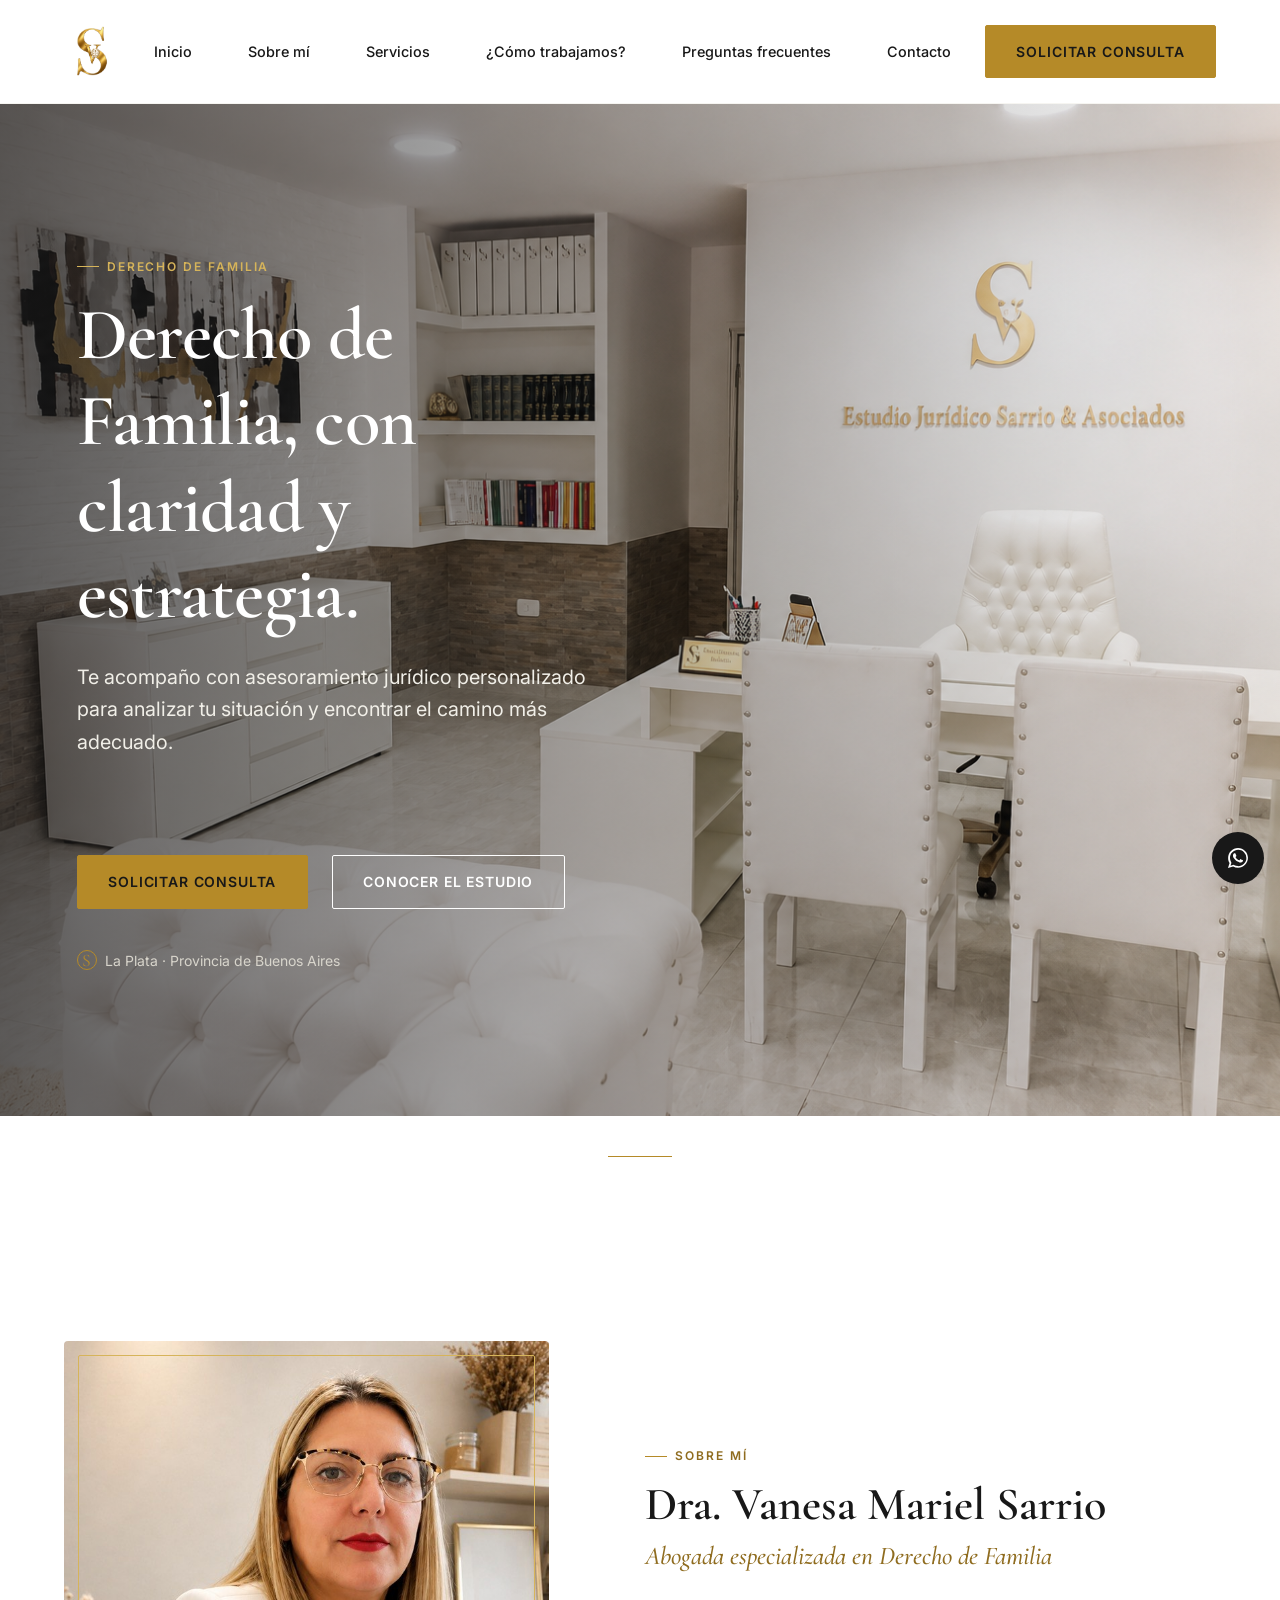
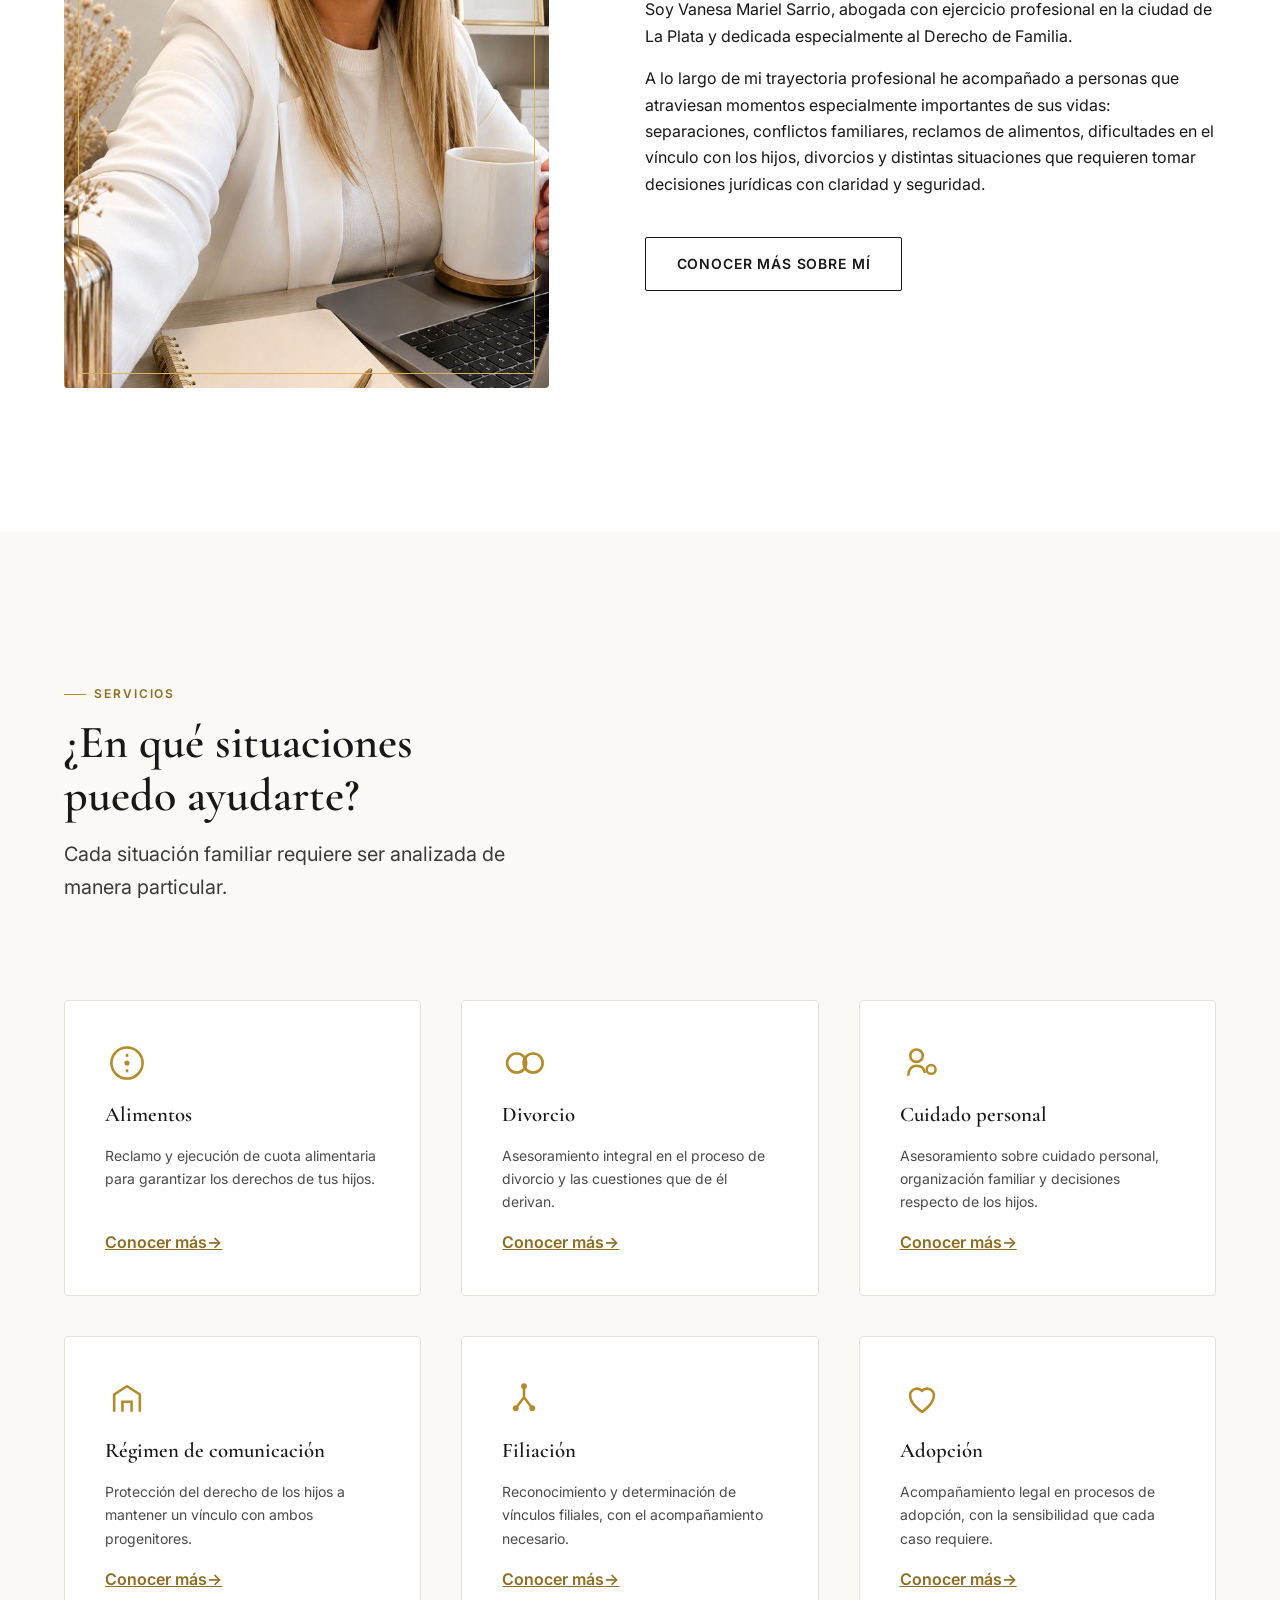
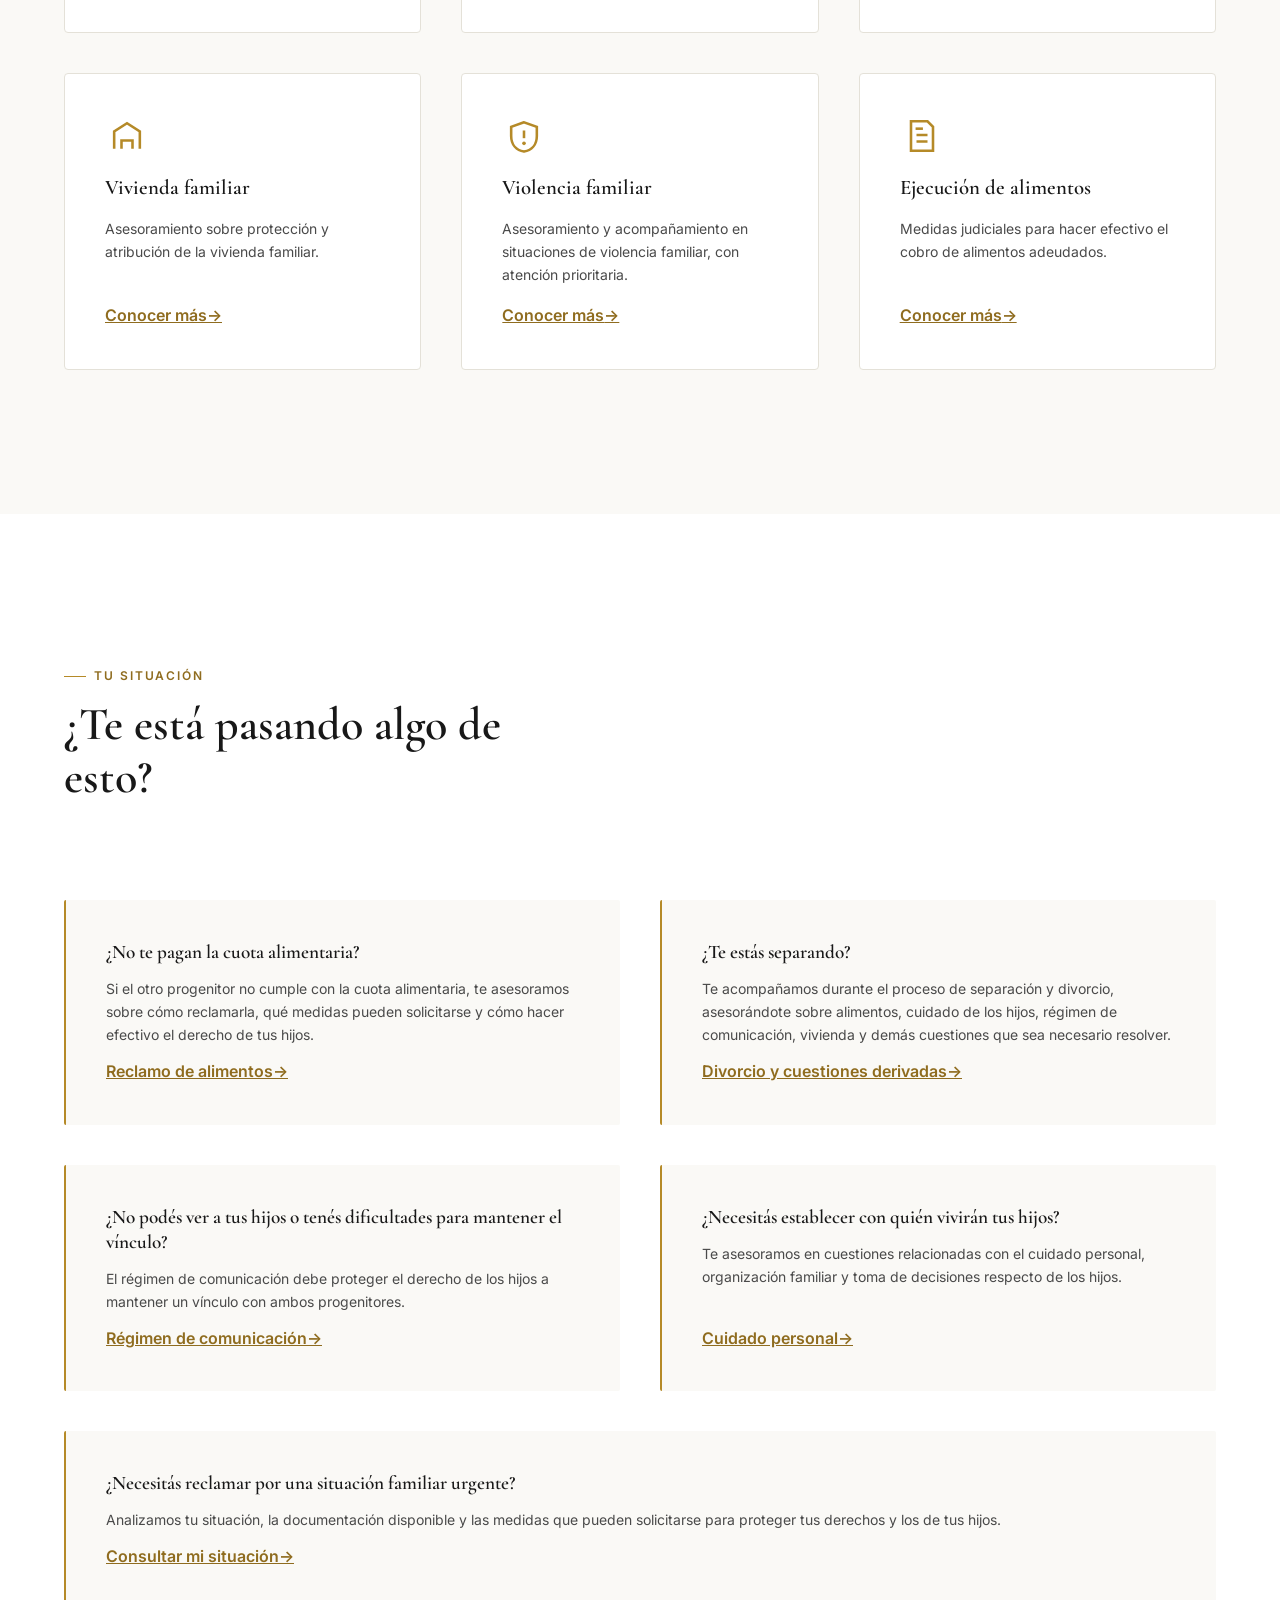
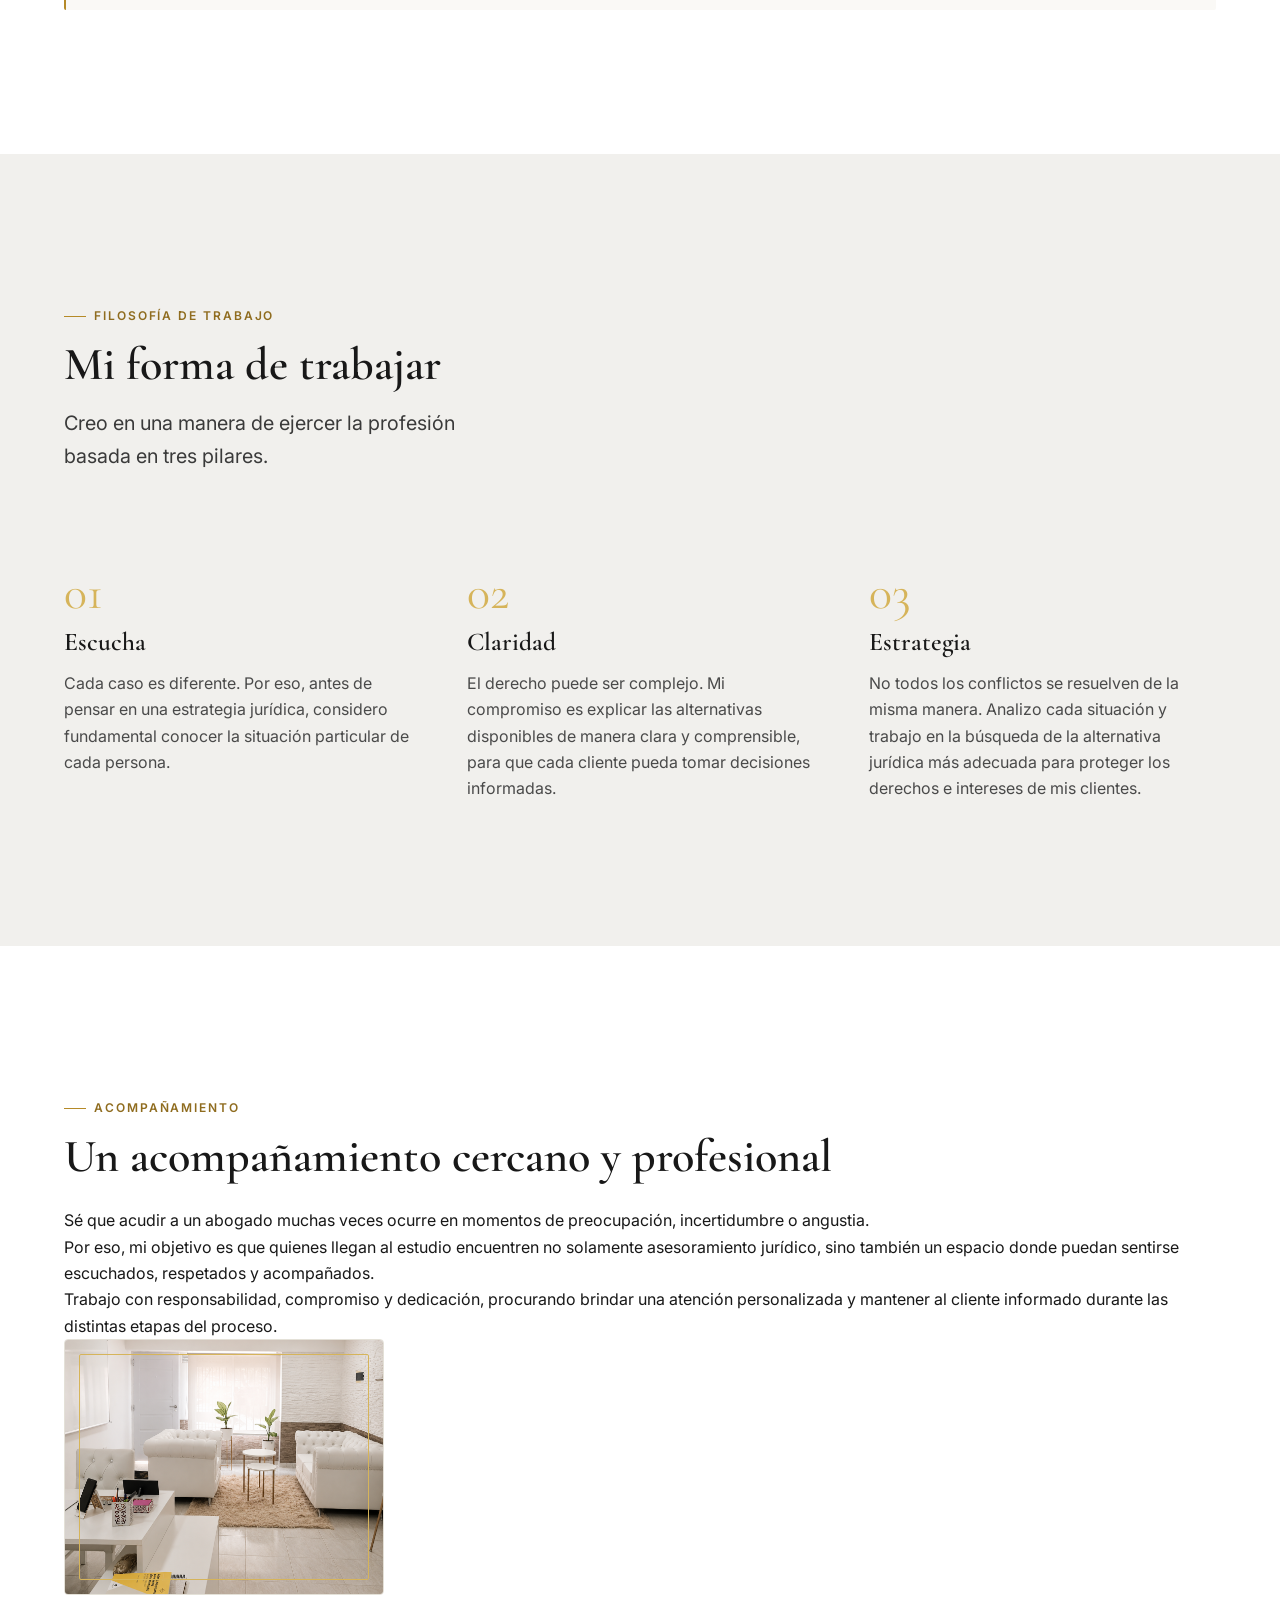
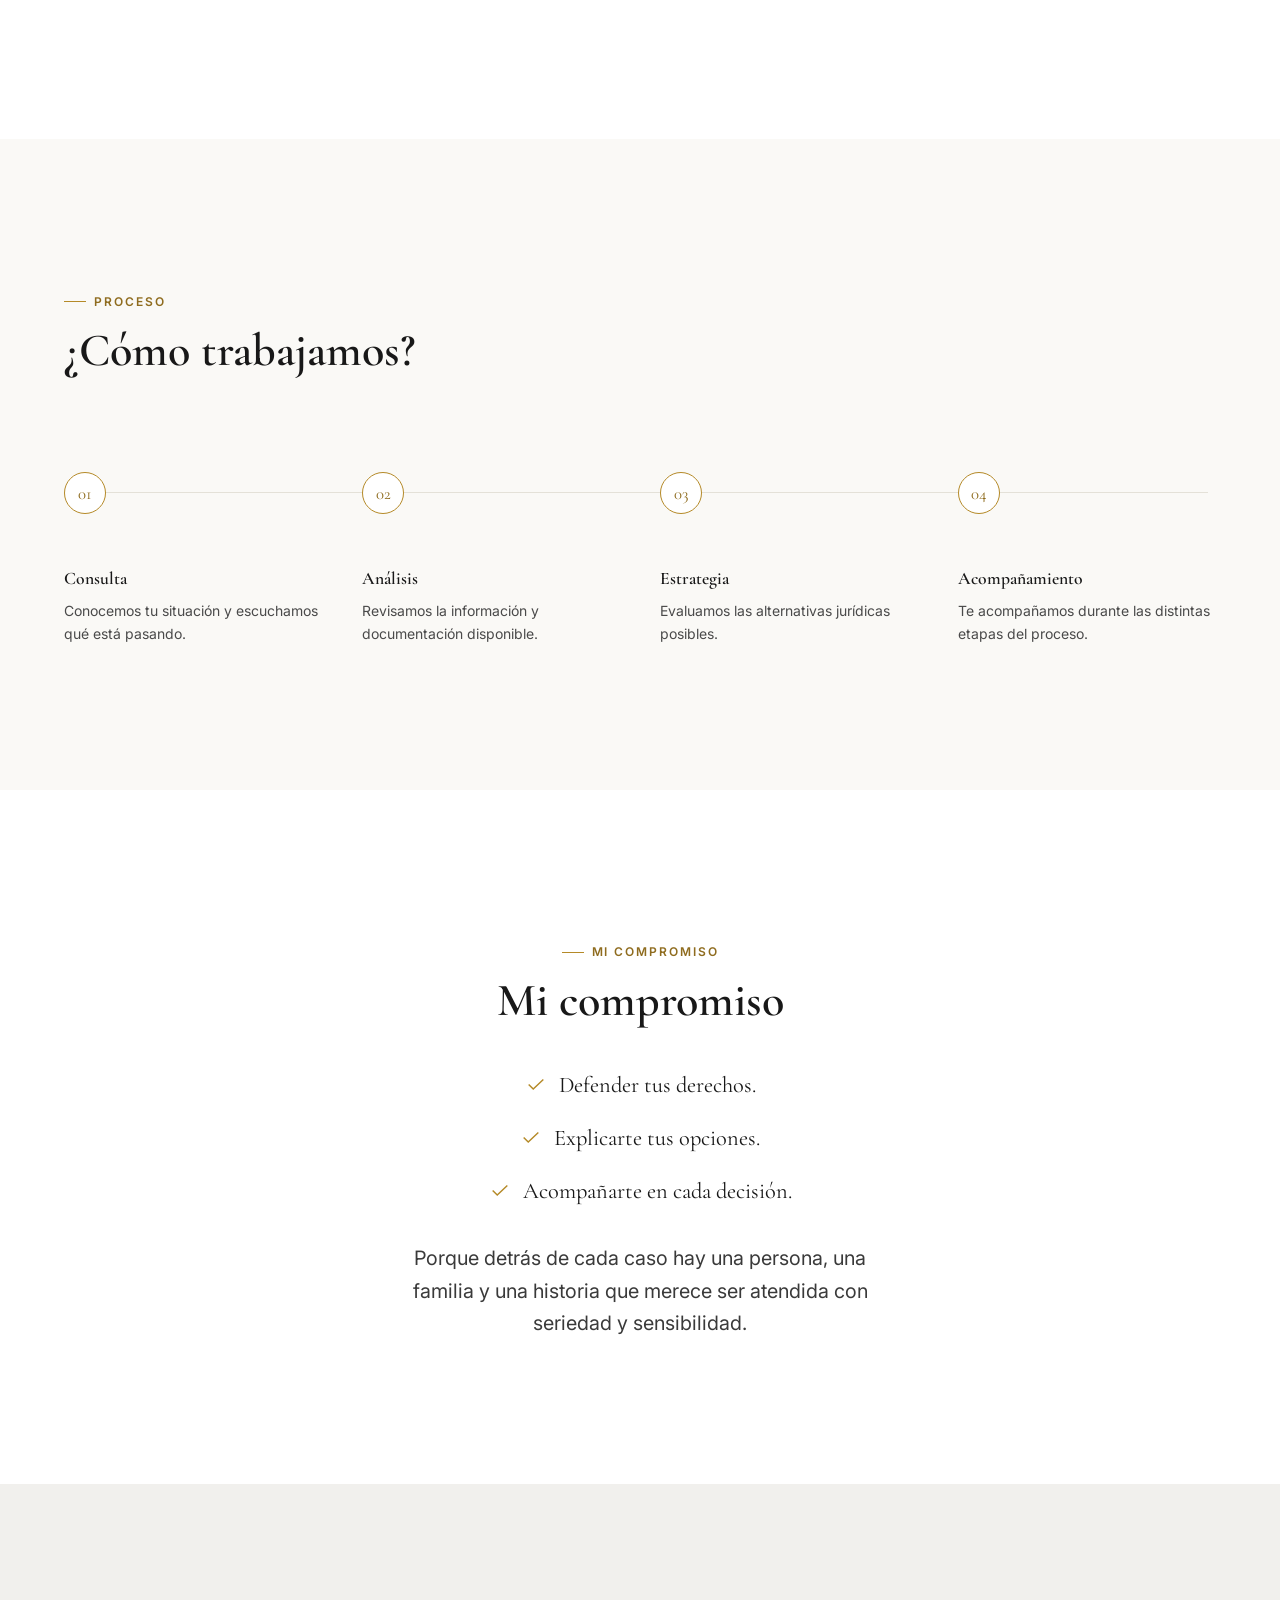
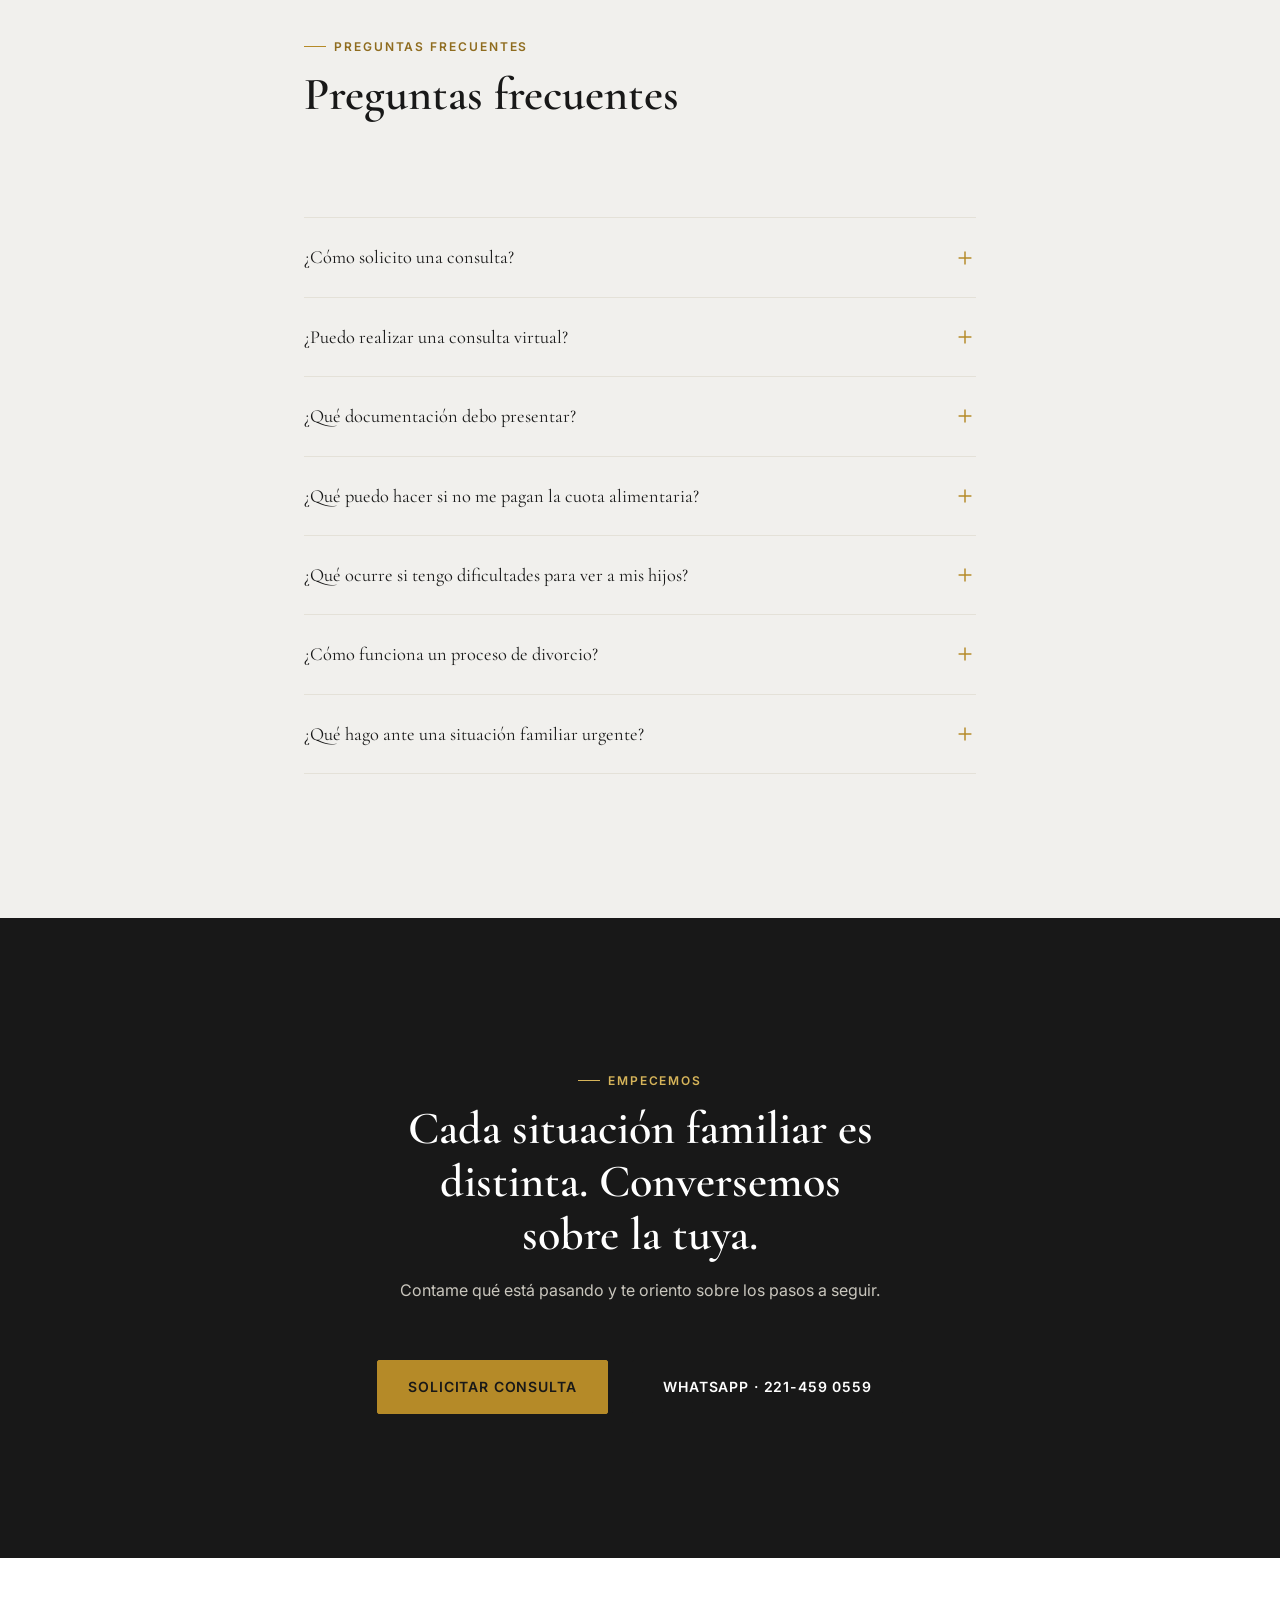
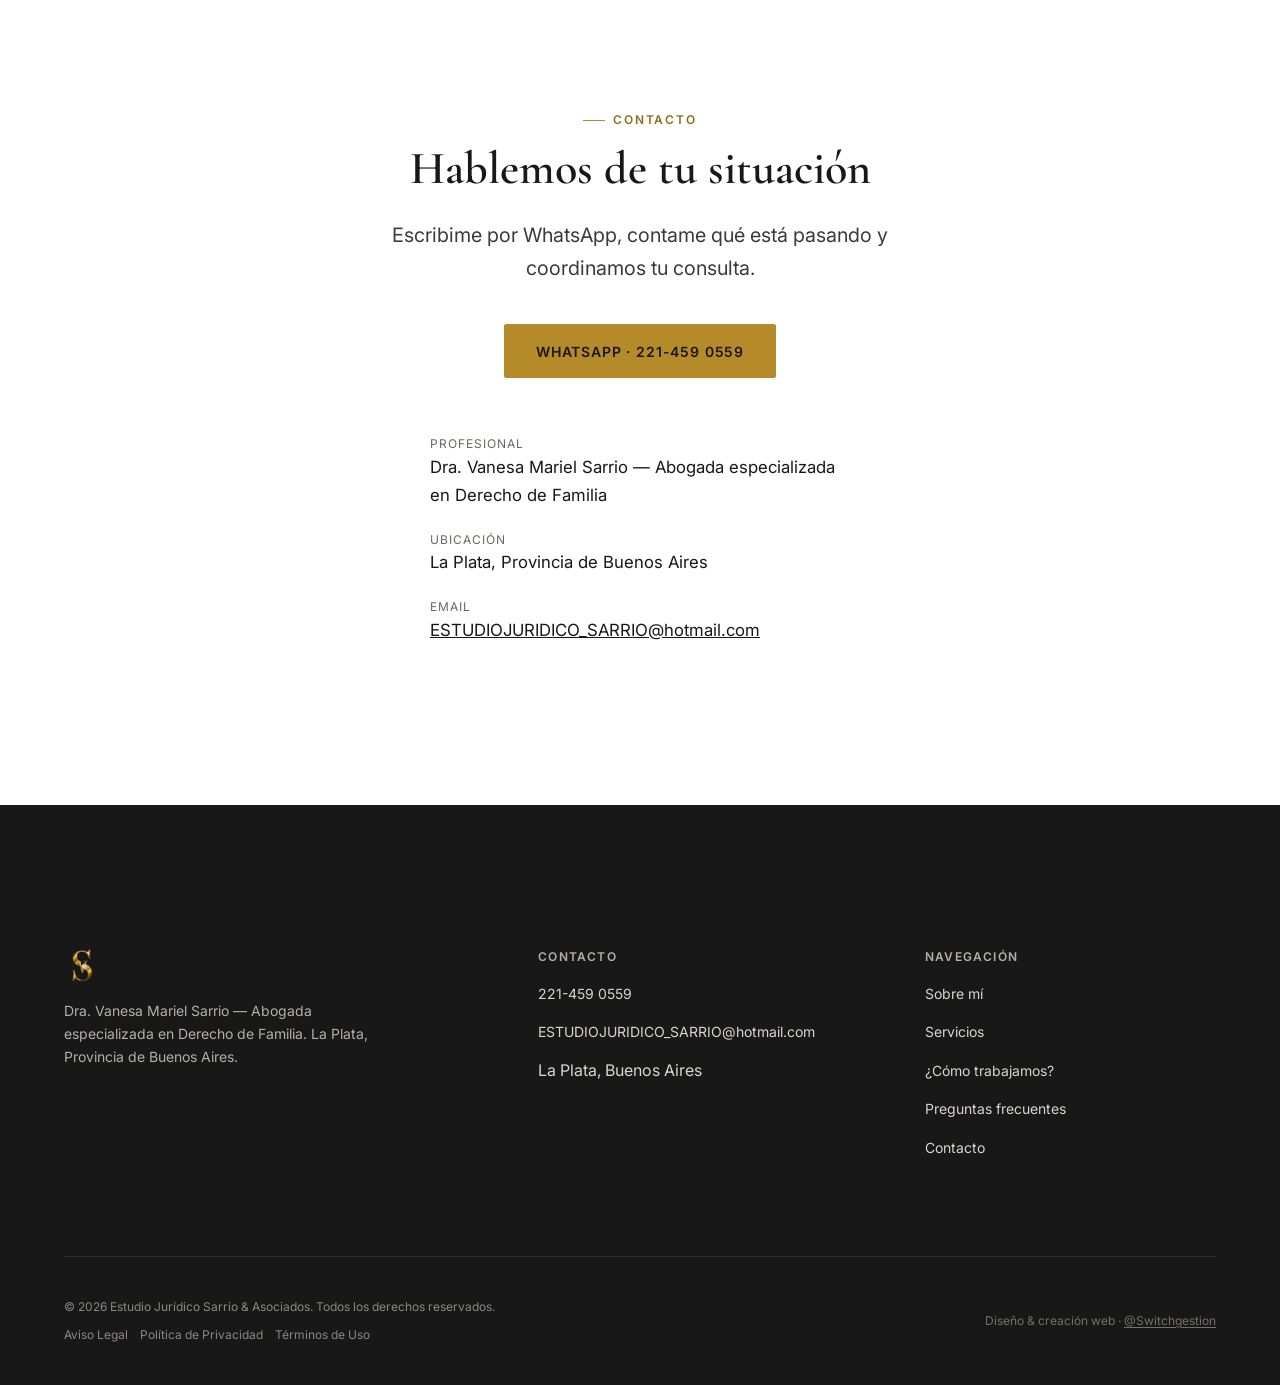
==== index.html @ f3a7aaeb "Update header background and mobile nav styles Adjusted header background opacity and modified mobil" ====
<!DOCTYPE html>
<html lang="es">
<head>
<meta charset="UTF-8">
<meta name="viewport" content="width=device-width, initial-scale=1">
<title>Estudio Jurídico Sarrio & Asociados | Abogada de Familia en La Plata</title>
<meta name="description" content="Dra. Vanesa Mariel Sarrio, abogada especializada en Derecho de Familia en La Plata. Asesoramiento en alimentos, divorcio, cuidado personal, régimen de comunicación y más.">
<link rel="canonical" href="index.html">

<!-- Open Graph -->
<meta property="og:type" content="website">
<meta property="og:title" content="Estudio Jurídico Sarrio & Asociados | Abogada de Familia en La Plata">
<meta property="og:description" content="Asesoramiento jurídico personalizado en Derecho de Familia: alimentos, divorcio, cuidado personal, régimen de comunicación, filiación y más.">
<meta property="og:locale" content="es_AR">
<!-- TODO: agregar og:image (1200x630) con imagen institucional cuando esté disponible -->

<link rel="icon" href="data:image/svg+xml,<svg xmlns='http://www.w3.org/2000/svg' viewBox='0 0 64 64'><rect width='64' height='64' rx='8' fill='%23181818'/><circle cx='32' cy='32' r='22' fill='none' stroke='%23B58A28' stroke-width='1.5'/><text x='32' y='41' font-family='Georgia, Times New Roman, serif' font-size='28' fill='%23D6B45A' text-anchor='middle'>S</text></svg>" type="image/svg+xml">
<link rel="preconnect" href="https://fonts.googleapis.com">
<link rel="preconnect" href="https://fonts.gstatic.com" crossorigin>
<link href="https://fonts.googleapis.com/css2?family=Cormorant+Garamond:wght@500;600;700&family=Inter:wght@400;500;600;700&display=swap" rel="stylesheet">
<style>
/* ============================================================
   ESTUDIO JURÍDICO SARRIO & ASOCIADOS — Sistema de diseño
   ============================================================ */

/* ---------- Tokens ---------- */
:root{
  /* Color — paleta de marca (no modificar) */
  --white:      #FFFFFF;
  --warm-white: #FAF9F6;
  --gold:       #B58A28;
  --gold-dark:  #8f6c1f;
  --gold-light: #D6B45A;
  --charcoal:   #181818;
  --gray-light: #F1F0ED;
  --gray-mid:   #6B6862;
  --border:     #E4E1D8;

  /* Tipografía */
  --font-display: "Cormorant Garamond", "Times New Roman", serif;
  --font-body: "Inter", -apple-system, BlinkMacSystemFont, sans-serif;

  --fs-h1: clamp(2.75rem, 2rem + 3.2vw, 4.75rem);
  --fs-h2: clamp(2rem, 1.6rem + 1.6vw, 3rem);
  --fs-h3: clamp(1.25rem, 1.1rem + 0.7vw, 1.6rem);
  --fs-lead: clamp(1.05rem, 1rem + 0.3vw, 1.25rem);
  --fs-body: 1rem;
  --fs-small: 0.875rem;
  --fs-xs: 0.75rem;

  /* Espaciado */
  --sp-1: 0.25rem;
  --sp-2: 0.5rem;
  --sp-3: 0.75rem;
  --sp-4: 1rem;
  --sp-5: 1.5rem;
  --sp-6: 2.5rem;
  --sp-7: 3.5rem;
  --sp-8: 6rem;
  --sp-9: 9rem;
  --sp-10: 12rem;

  /* Layout */
  --max-width: 1360px;
  --max-reading: 62ch;
  --radius-sm: 2px;
  --radius-md: 4px;
  --shadow-sm: 0 1px 3px rgba(24,24,24,0.06);
  --shadow-md: 0 12px 32px rgba(24,24,24,0.08);
  --ease: cubic-bezier(.4,0,.2,1);
  --dur: 240ms;

  --header-h: 96px;
}

/* ---------- Reset ---------- */
*, *::before, *::after{ box-sizing:border-box; }
html{ scroll-behavior:smooth; scroll-padding-top: calc(var(--header-h) + 12px); }
html, body{
  overflow-x: clip;
  max-width: 100%;
}
body{
  margin:0;
  font-family: var(--font-body);
  font-size: var(--fs-body);
  line-height:1.65;
  color: var(--charcoal);
  background: var(--white);
  -webkit-font-smoothing: antialiased;
}
img{ max-width:100%; display:block; }
a{ color:inherit; }
button{ font:inherit; }
ul{ margin:0; padding:0; list-style:none; }
h1,h2,h3,p,figure{ margin:0; }

@media (prefers-reduced-motion: reduce){
  *, *::before, *::after{ animation-duration:0.01ms !important; animation-iteration-count:1 !important; transition-duration:0.01ms !important; scroll-behavior:auto !important; }
}

/* ---------- Utilidades ---------- */
.container{ max-width: var(--max-width); margin-inline:auto; padding-inline: clamp(1.5rem, 5vw, 5rem); }
.reading{ max-width: var(--max-reading); }
.visually-hidden{ position:absolute; width:1px; height:1px; padding:0; margin:-1px; overflow:hidden; clip:rect(0,0,0,0); white-space:nowrap; border:0; }

.skip-link{
  position:absolute; left:var(--sp-4); top:-60px;
  background:var(--charcoal); color:var(--white);
  padding: var(--sp-3) var(--sp-5); border-radius: var(--radius-sm);
  z-index:200; transition: top var(--dur) var(--ease);
}
.skip-link:focus{ top: var(--sp-4); }

:focus-visible{ outline:2px solid var(--gold); outline-offset:3px; }

/* ---------- Tipografía ---------- */
.eyebrow{
  font-family: var(--font-body);
  font-size: var(--fs-xs);
  letter-spacing: 0.16em;
  text-transform: uppercase;
  color: var(--gold-dark);
  font-weight:600;
  display:inline-flex;
  align-items:center;
  gap: var(--sp-2);
}
.eyebrow::before{ content:""; width:22px; height:1px; background:var(--gold); display:inline-block; }

h1, .h1{ font-family: var(--font-display); font-weight:600; font-size: var(--fs-h1); line-height:1.18; letter-spacing:-0.01em; }
h2, .h2{ font-family: var(--font-display); font-weight:600; font-size: var(--fs-h2); line-height:1.15; }
h3, .h3{ font-family: var(--font-display); font-weight:600; font-size: var(--fs-h3); line-height:1.3; }
.lead{ font-size: var(--fs-lead); color:#3a3a3a; }
.section-intro{ max-width: 46ch; }
small, .small{ font-size: var(--fs-small); }

.section-head{ margin-bottom: var(--sp-8); }
.section-head h2{ margin-top: var(--sp-3); }
.section-head p{ margin-top: var(--sp-4); }

/* ---------- Layout de secciones ---------- */
section{ padding-block: var(--sp-9); }
.section-tight{ padding-block: var(--sp-8); }
.bg-warm{ background: var(--warm-white); }
.bg-graylight{ background: var(--gray-light); }
.bg-dark{ background: var(--charcoal); color: var(--white); }
.bg-dark .eyebrow{ color: var(--gold-light); }
.bg-dark .eyebrow::before{ background: var(--gold-light); }

.divider{ width:64px; height:1px; background: var(--gold); border:0; margin: var(--sp-6) auto; }

/* ---------- Signature: monograma "S" ---------- */
.sig-swash{
  position:absolute;
  font-family: var(--font-display);
  color: var(--gold-light);
  opacity:0.16;
  font-size: 14rem;
  line-height:1;
  pointer-events:none;
  user-select:none;
  z-index:0;
}
.sig-mark{
  display:inline-block; width:34px; height:34px;
  border:1px solid var(--gold);
  border-radius:50%;
  position:relative;
}
.sig-mark::after{
  content:"S";
  font-family: var(--font-display);
  color: var(--gold);
  font-size:1.1rem;
  position:absolute; inset:0;
  display:flex; align-items:center; justify-content:center;
}

/* ---------- Botones ---------- */
.btn{
  display:inline-flex; align-items:center; justify-content:center; gap: var(--sp-2);
  padding: 0.9rem 1.9rem;
  font-size: var(--fs-small);
  font-weight:600;
  letter-spacing:0.06em;
  text-transform:uppercase;
  text-decoration:none;
  border-radius: var(--radius-sm);
  border:1px solid transparent;
  cursor:pointer;
  transition: background var(--dur) var(--ease), color var(--dur) var(--ease), border-color var(--dur) var(--ease), transform var(--dur) var(--ease);
  min-height:48px;
  white-space:nowrap;
}
.btn:active{ transform: translateY(1px); }
.btn-primary{ background: var(--gold); color: var(--charcoal); border-color: var(--gold); }
.btn-primary:hover{ background: var(--gold-dark); border-color: var(--gold-dark); color:var(--white); }
.btn-outline{ background:transparent; color: var(--charcoal); border-color: var(--charcoal); }
.btn-outline:hover{ background: var(--charcoal); color: var(--white); }
.bg-dark .btn-outline{ color:var(--white); border-color: var(--white); }
.bg-dark .btn-outline:hover{ background: var(--white); color: var(--charcoal); }
.btn-ghost{ background:transparent; color: var(--gold-dark); border-color: transparent; padding-inline:0; text-transform:none; letter-spacing:normal; font-size:var(--fs-body); font-weight:600; }
.btn-ghost::after{ content:"→"; transition: transform var(--dur) var(--ease); }
.btn-ghost:hover::after{ transform: translateX(4px); }
.btn-wa{ background:#181818; color:var(--white); border-color:#181818; }
.btn-wa:hover{ background: var(--gold); color:var(--charcoal); border-color:var(--gold); }
.btn:disabled{ opacity:0.55; cursor:not-allowed; }

/* ---------- Header ---------- */
.site-header{
  position:sticky; top:0; z-index:100;
  background: rgba(255,255,255,0.72);
  backdrop-filter: blur(10px);
  -webkit-backdrop-filter: blur(10px);
  border-bottom: 1px solid rgba(228,225,216,0.35);
  height: var(--header-h);
  display:flex; align-items:center;
  transition: box-shadow var(--dur) var(--ease);
}
.site-header.is-scrolled{ box-shadow: var(--shadow-sm); }
.site-header .container{ display:flex; align-items:center; justify-content:space-between; gap: var(--sp-5); width:100%; }

.brand{ display:flex; align-items:center; gap: var(--sp-3); text-decoration:none; color:var(--charcoal); }
.brand-logo{ height:52px; width:auto; }
.brand-text{ display:flex; flex-direction:column; line-height:1.15; }
.brand-text strong{ font-family: var(--font-display); font-size:1.15rem; font-weight:600; }
.brand-text span{ font-size:0.65rem; letter-spacing:0.1em; text-transform:uppercase; color:var(--gray-mid); }

.nav-desktop{ display:none; }
.nav-desktop ul{ display:flex; gap: var(--sp-7); }
.nav-desktop a{
  text-decoration:none; font-size:0.9rem; font-weight:500; color:var(--charcoal);
  position:relative; padding-block:4px;
}
.nav-desktop a::after{
  content:""; position:absolute; left:0; right:0; bottom:-2px; height:1px; background:var(--gold);
  transform:scaleX(0); transform-origin:left; transition: transform var(--dur) var(--ease);
}
.nav-desktop a:hover::after, .nav-desktop a[aria-current="page"]::after{ transform:scaleX(1); }

.header-actions{ display:flex; align-items:center; gap: var(--sp-6); }
.header-actions .btn{ display:none; }

.menu-toggle{
  display:inline-flex; flex-direction:column; justify-content:center; gap:5px;
  width:44px; height:44px; align-items:center; justify-content:center;
  background:none; border:1px solid var(--border); border-radius:var(--radius-sm); cursor:pointer;
}
.menu-toggle span{ display:block; width:20px; height:1.5px; background:var(--charcoal); transition: transform var(--dur) var(--ease), opacity var(--dur) var(--ease); }
.menu-toggle[aria-expanded="true"] span:nth-child(1){ transform: translateY(6.5px) rotate(45deg); }
.menu-toggle[aria-expanded="true"] span:nth-child(2){ opacity:0; }
.menu-toggle[aria-expanded="true"] span:nth-child(3){ transform: translateY(-6.5px) rotate(-45deg); }

.nav-mobile{
  position:fixed;
  top: var(--header-h);
  left: 0;
  right: 0;
  height: calc(100vh - var(--header-h));
  height: calc(100dvh - var(--header-h));
  background:var(--white);
  transform: translateX(100%); transition: transform var(--dur) var(--ease);
  z-index:99; overflow-y:auto; padding: var(--sp-5);
}
.nav-mobile.is-open{ transform: translateX(0); }
.nav-mobile ul{ display:flex; flex-direction:column; }
.nav-mobile a{
  display:block; padding: var(--sp-3) var(--sp-2); text-decoration:none; color:var(--charcoal);
  font-family: var(--font-display); font-size:1.1rem; line-height:1.2; border-bottom:1px solid var(--border);
}
.nav-mobile .btn{ margin-top: var(--sp-5); width:100%; }
.nav-mobile-contact{ margin-top: var(--sp-6); display:flex; flex-direction:column; gap:var(--sp-2); font-size:var(--fs-small); color:var(--gray-mid); }
.nav-mobile-contact a{ color:var(--charcoal); text-decoration:none; }

/* ---------- Hero ---------- */
.hero{ position:relative; overflow:hidden; padding-block: var(--sp-9) var(--sp-10); }
.hero .container{
  display:grid; gap: var(--sp-9);
  position:relative; z-index:1;
}
.hero-copy{ max-width:52ch; }
.hero h1{ margin-top: var(--sp-4); }
.hero .lead{ margin-top: var(--sp-5); max-width:44ch; }
.hero-ctas{ display:flex; flex-wrap:wrap; gap: var(--sp-5); margin-top: var(--sp-8); }
.hero-location{
  margin-top: var(--sp-6); display:flex; align-items:center; gap: var(--sp-2);
  font-size: var(--fs-small); color: var(--gray-mid);
}
.hero-visual{
  position:relative; aspect-ratio: 4/5; border-radius: var(--radius-md); overflow:hidden;
  border:1px solid var(--border);
}
.hero-visual .placeholder-mark{
  font-family:var(--font-display); font-size:7rem; color:var(--gold); opacity:0.35;
}
.hero-visual::after{
  content:""; position:absolute; inset:12px; border:1px solid var(--gold-light); opacity:0.5; pointer-events:none;
}
.hero-visual figcaption{
  position:absolute; left:0; right:0; bottom:0; padding: var(--sp-4);
  font-size: var(--fs-xs); color: var(--gray-mid); background:rgba(255,255,255,0.85);
}

.hero-bg{ position:relative; overflow:hidden; min-height:90vh; display:flex; align-items:center; padding-block: var(--sp-9); color:#fff; }
.hero-bg .container{   position:relative; z-index:2; display:block;   max-width:none; width:100%; margin-inline:0;   padding-inline: clamp(1.5rem, 6vw, 7rem); }
.hero-bg-img{ position:absolute; inset:0; width:100%; height:100%; object-fit:cover; z-index:0; }
.hero-bg-overlay{
  position:absolute; inset:0; z-index:1;
  background: linear-gradient(90deg, rgba(24,24,24,0.68) 0%, rgba(24,24,24,0.3) 50%, rgba(24,24,24,0.02) 100%);
}
.hero-bg .hero-copy{ max-width:52ch; }
.hero-bg .eyebrow{ color: var(--gold-light); }
.hero-bg .eyebrow::before{ background: var(--gold-light); }
.hero-bg h1{ color:#fff; }
.hero-bg .lead{ color:#f1efe8; }
.hero-bg .hero-location{ color:#d8d5cc; }
.hero-bg .btn-outline{ color:#fff; border-color:#fff; }
.hero-bg .btn-outline:hover{ background:#fff; color:var(--charcoal); }

/* ---------- Presentación (sobre mí) ---------- */
.about-grid{ display:grid; gap: var(--sp-8); align-items:center; }
.about-photo{
  aspect-ratio: 3/4 !important; border-radius: var(--radius-md) !important;
  border: 0 !important;
  padding: 0 !important;
  position:relative !important;
  box-sizing: border-box !important;
}
.about-photo img{
  display:block !important; width:100% !important; height:100% !important;
  border-radius: var(--radius-md) !important; object-fit:cover !important;
}
.about-photo::after{
  content:"";
  position:absolute; inset:14px;
  border:1px solid var(--gold-light);
  border-radius:2px;
  pointer-events:none;
  z-index:2;
}
.about-photo .placeholder-mark{ font-family:var(--font-display); font-size:5rem; color:var(--gold); opacity:0.3; }
.about-body p + p{ margin-top: var(--sp-4); }
.about-body .h3{ margin-top:var(--sp-2); color:var(--gold-dark); font-style:italic; font-weight:500; }
.about-body .btn{ margin-top: var(--sp-6); }

/* ---------- Grid genérico de cards ---------- */
.grid{ display:grid; gap: var(--sp-6); }
.grid-3{ grid-template-columns: repeat(1, 1fr); }
.grid-2{ grid-template-columns: repeat(1, 1fr); }

/* Servicios */
.service-card{
  background: var(--white); border:1px solid var(--border); border-radius: var(--radius-md);
  padding: var(--sp-6); display:flex; flex-direction:column; gap: var(--sp-4);
  transition: box-shadow var(--dur) var(--ease), transform var(--dur) var(--ease), border-color var(--dur) var(--ease);
}
.service-card:hover{ box-shadow: var(--shadow-md); transform: translateY(-3px); border-color: var(--gold-light); }
.service-icon{ width:44px; height:44px; color: var(--gold); }
.service-card h3{ font-size:1.3rem; }
.service-card p{ color:#4a4a4a; font-size:var(--fs-small); flex:1; }

/* Situaciones */
.situation-card{
  background: var(--warm-white); border-left:2px solid var(--gold);
  border-radius: var(--radius-sm); padding: var(--sp-6); display:flex; flex-direction:column; gap:var(--sp-3);
}
.situation-card h3{ font-size:1.2rem; }
.situation-card p{ color:#4a4a4a; font-size:var(--fs-small); flex:1; }

/* Pilares */
.pillars{ display:grid; gap: var(--sp-7); }
.pillar-num{ font-family:var(--font-display); font-size:3rem; color:var(--gold-light); line-height:1; }
.pillar h3{ margin-top:var(--sp-2); }
.pillar p{ margin-top:var(--sp-3); color:#4a4a4a; }

/* Acompañamiento */
.accompany-visual{
  aspect-ratio: 5/4; border-radius: var(--radius-md); border:1px solid var(--border);
  background: linear-gradient(140deg, var(--gray-light), #fff 70%);
  position:relative;
  max-width: 320px;
  justify-self: end;
}
.accompany-visual::after{
  content:"";
  position:absolute; inset:14px;
  border:1px solid var(--gold-light);
  border-radius:2px;
  pointer-events:none;
  z-index:2;
}

/* Proceso */
.process{ display:grid; gap: var(--sp-7); position:relative; }
.process::before{ content:""; position:absolute; left:20px; top:8px; bottom:8px; width:1px; background:var(--border); }
.process-step{ position:relative; padding-left: var(--sp-8); }
.process-step .step-num{
  position:absolute; left:0; top:0; width:42px; height:42px; border-radius:50%;
  border:1px solid var(--gold); display:flex; align-items:center; justify-content:center;
  font-family:var(--font-display); color:var(--gold-dark); background:var(--white); font-size:1.05rem;
}
.process-step h3{ font-size:1.1rem; }
.process-step p{ margin-top:var(--sp-2); color:#4a4a4a; font-size:var(--fs-small); }

/* Compromiso */
.commitment-list{ display:grid; gap: var(--sp-4); margin-top: var(--sp-6); }
.commitment-list li{ display:flex; align-items:flex-start; gap: var(--sp-3); font-family:var(--font-display); font-size:1.4rem; }
.commitment-list svg{ flex-shrink:0; width:22px; height:22px; margin-top:6px; color:var(--gold); }

/* FAQ */
.accordion{ border-top:1px solid var(--border); }
.accordion-item{ border-bottom:1px solid var(--border); }
.accordion-trigger{
  width:100%; display:flex; align-items:center; justify-content:space-between; gap:var(--sp-4);
  background:none; border:0; text-align:left; padding: var(--sp-5) 0; cursor:pointer;
  font-family: var(--font-display); font-size:1.15rem; color:var(--charcoal);
}
.accordion-trigger .icon{ flex-shrink:0; width:22px; height:22px; color:var(--gold); transition: transform var(--dur) var(--ease); }
.accordion-trigger[aria-expanded="true"] .icon{ transform: rotate(45deg); }
.accordion-panel{ max-height:0; overflow:hidden; transition: max-height var(--dur) var(--ease); }
.accordion-panel p{ padding-bottom: var(--sp-5); color:#4a4a4a; max-width:65ch; }

/* CTA final */
.cta-final{ text-align:center; }
.cta-final h2{ max-width:22ch; margin-inline:auto; }
.cta-final p{ margin-top:var(--sp-4); color:#c9c6bd; }
.cta-final .hero-ctas{ justify-content:center; margin-top:var(--sp-7); }

/* Contacto */
.contact-grid{ display:grid; gap: var(--sp-8); }
.contact-info dl{ margin-top: var(--sp-6); display:grid; gap: var(--sp-4); }
.contact-info dt{ font-size:var(--fs-xs); text-transform:uppercase; letter-spacing:0.08em; color:var(--gray-mid); }
.contact-info dd{ margin:0; font-size:1.05rem; }
.contact-info dd a{ text-decoration:none; }
.contact-info dd a:hover{ color:var(--gold-dark); }
.contact-note{ margin-top: var(--sp-6); padding: var(--sp-5); background:var(--warm-white); border-radius:var(--radius-md); font-size:var(--fs-small); color:#4a4a4a; }

/* Formulario */
.form{ display:flex; flex-direction:column; gap: var(--sp-5); }
.form-row{ display:grid; gap: var(--sp-5); grid-template-columns:1fr; }
.field{ display:flex; flex-direction:column; gap: var(--sp-2); }
.field label{ font-size:var(--fs-small); font-weight:600; }
.field .required{ color:var(--gold-dark); }
.field input, .field select, .field textarea{
  font: inherit; padding: 0.85rem 1rem; border:1px solid var(--border); border-radius:var(--radius-sm);
  background:var(--white); color:var(--charcoal); transition: border-color var(--dur) var(--ease), box-shadow var(--dur) var(--ease);
}
.field input:focus, .field select:focus, .field textarea:focus{
  border-color: var(--gold); box-shadow: 0 0 0 3px rgba(181,138,40,0.15); outline:none;
}
.field textarea{ resize:vertical; min-height:120px; }
.field-error{ font-size:var(--fs-xs); color:#b13c3c; display:none; }
.field.has-error input, .field.has-error textarea{ border-color:#b13c3c; }
.field.has-error .field-error{ display:block; }
.field-checkbox{ flex-direction:row; align-items:flex-start; gap: var(--sp-3); }
.field-checkbox input{ width:18px; height:18px; margin-top:3px; accent-color: var(--gold); flex-shrink:0; }
.field-checkbox label{ font-weight:400; font-size:var(--fs-small); }
.field-checkbox a{ color:var(--gold-dark); text-decoration:underline; }
.form-actions{ display:flex; flex-wrap:wrap; align-items:center; gap: var(--sp-5); margin-top: var(--sp-2); }
.form-status{ font-size:var(--fs-small); }
.form-status[data-state="success"]{ color:#2f6d3a; }
.form-status[data-state="error"]{ color:#b13c3c; }
.btn[data-loading="true"]{ position:relative; color:transparent; }
.btn[data-loading="true"]::after{
  content:""; position:absolute; width:16px; height:16px; border-radius:50%;
  border:2px solid rgba(24,24,24,0.3); border-top-color: var(--charcoal);
  animation: spin 0.7s linear infinite;
}
@keyframes spin{ to{ transform: rotate(360deg); } }

/* ---------- Footer ---------- */
.site-footer{ background: var(--charcoal); color: #d8d5cc; padding-block: var(--sp-9) var(--sp-6); }
.footer-grid{ display:grid; gap: var(--sp-8); }
.footer-brand{ display:flex; align-items:center; gap: var(--sp-3); }
.footer-brand strong{ font-family:var(--font-display); font-size:1.2rem; color:var(--white); }
.footer-desc{ margin-top: var(--sp-4); max-width:34ch; font-size:var(--fs-small); color:#b3b0a6; }
.footer-col h3{ font-family:var(--font-body); font-size:var(--fs-xs); text-transform:uppercase; letter-spacing:0.1em; color:#b3b0a6; font-weight:600; }
.footer-col ul{ margin-top: var(--sp-4); display:flex; flex-direction:column; gap: var(--sp-3); }
.footer-col a{ text-decoration:none; color:#d8d5cc; font-size:var(--fs-small); }
.footer-col a:hover{ color: var(--gold-light); }
.footer-social{ display:flex; gap: var(--sp-4); margin-top:var(--sp-4); }
.footer-social a{ width:36px; height:36px; border:1px solid #3a3a3a; border-radius:50%; display:flex; align-items:center; justify-content:center; }
.footer-social svg{ width:16px; height:16px; }
.footer-bottom{
  margin-top: var(--sp-8); padding-top: var(--sp-6); border-top:1px solid #2c2c2c;
  display:flex; flex-direction:column; gap: var(--sp-3);
  font-size: var(--fs-xs); color:#8a877d;
}
.footer-legal-links{ display:flex; flex-wrap:wrap; gap: var(--sp-1) var(--sp-3); }
.footer-legal-links a{ text-decoration:none; color:#8a877d; }
.footer-legal-links a:hover{ color:var(--gold-light); }
.credit{ opacity:0.8; }
.credit a{ color:#8a877d; text-decoration:underline; text-underline-offset:2px; }
.credit a:hover{ color:var(--gold-light); }

/* WhatsApp flotante (mobile) */
.wa-float{
  position:fixed; right:var(--sp-4); bottom:var(--sp-4); z-index:90;
  width:52px; height:52px; border-radius:50%; background:var(--charcoal); color:var(--white);
  display:flex; align-items:center; justify-content:center; box-shadow: var(--shadow-md);
  text-decoration:none;
}
.wa-float svg{ width:24px; height:24px; }

/* ---------- Página legal ---------- */
.legal-page main{ padding-block: var(--sp-8) var(--sp-10); }
.legal-toc{
  display:flex; flex-wrap:wrap; gap: var(--sp-2) var(--sp-5);
  padding: var(--sp-5); background:var(--warm-white); border-radius:var(--radius-md);
  margin-bottom: var(--sp-9); font-size:var(--fs-small);
}
.legal-toc a{ text-decoration:none; color:var(--gold-dark); font-weight:600; }
.legal-section{ max-width: var(--max-reading); scroll-margin-top: calc(var(--header-h) + 24px); }
.legal-section + .legal-section{ margin-top: var(--sp-9); padding-top: var(--sp-9); border-top:1px solid var(--border); }
.legal-section h2{ margin-bottom: var(--sp-5); }
.legal-section h3{ margin-top: var(--sp-6); margin-bottom: var(--sp-3); font-size:1.1rem; }
.legal-section p{ color:#3a3a3a; }
.legal-section p + p{ margin-top: var(--sp-4); }
.legal-note{
  margin-top: var(--sp-4); padding: var(--sp-4) var(--sp-5); border-left:2px solid var(--gold);
  background: var(--warm-white); font-size: var(--fs-small); color:#5a5648;
}
.back-to-site{ display:inline-flex; align-items:center; gap:var(--sp-2); margin-bottom:var(--sp-7); }
.back-to-site::before{ content:"←"; }

/* ---------- 404 ---------- */
.error-page{ min-height:80vh; display:flex; align-items:center; justify-content:center; text-align:center; padding: var(--sp-8) var(--sp-5); }
.error-page .eyebrow{ justify-content:center; }
.error-page .eyebrow::before{ display:none; }
.error-page h1{ margin-top: var(--sp-4); }
.error-page p{ margin-top: var(--sp-4); color:#4a4a4a; max-width:44ch; margin-inline:auto; }
.error-page .btn{ margin-top: var(--sp-7); }

/* ============================================================
   TABLET — 768px+
   ============================================================ */
@media (min-width: 768px){
  :root{ --header-h: 104px; }
  .grid-2{ grid-template-columns: repeat(2,1fr); }
  .grid-3{ grid-template-columns: repeat(2,1fr); }
  .pillars{ grid-template-columns: repeat(3,1fr); }
  .form-row-2{ grid-template-columns: repeat(2,1fr); }
  .footer-grid{ grid-template-columns: 1.3fr 1fr 1fr; }
  .about-grid{ grid-template-columns: 0.85fr 1fr; }
  .accompany-grid{ grid-template-columns: 1fr 0.4fr; }
  .contact-grid{ grid-template-columns: 0.9fr 1.1fr; }
}

/* ============================================================
   DESKTOP — 1024px+
   ============================================================ */
@media (min-width: 1024px){
  .nav-desktop{ display:block; }
  .menu-toggle, .nav-mobile{ display:none; }
  .header-actions .btn{ display:inline-flex; }

  .hero .container{ grid-template-columns: 1fr 0.9fr; align-items:center; }
  .grid-3{ grid-template-columns: repeat(3,1fr); }
  .process{ display:grid; grid-template-columns: repeat(4,1fr); gap: var(--sp-6); }
  .process::before{ left:8px; right:8px; top:20px; bottom:auto; height:1px; width:auto; }
  .process-step{ padding-left:0; padding-top: var(--sp-8); }
  .process-step .step-num{ position:absolute; left:0; top:0; }
  .footer-bottom{ flex-direction:row; align-items:center; justify-content:space-between; }
}

@media (min-width: 1440px){
  :root{ --sp-9: 8rem; --sp-10: 11rem; }
}

/* ============================================================
   HEADER MOBILE — versión sutil, tipo glass
   ============================================================ */
@media (max-width: 767px){
  :root{ --header-h: 76px; }

  .site-header{
    background: rgba(255,255,255,0.87);
    backdrop-filter: blur(10px);
    -webkit-backdrop-filter: blur(10px);
    border-bottom: 1px solid rgba(228,225,216,0.35);
    box-shadow: none;
  }
  .site-header.is-scrolled{ box-shadow: 0 1px 10px rgba(24,24,24,0.05); }

  .brand-logo{ height:32px; }

  .menu-toggle{
    border: 0;
    background: transparent;
    width: 40px; height: 40px;
  }

}

</style>
</head>
<body>
<a class="skip-link" href="#main">Saltar al contenido</a>

<header class="site-header">
  <div class="container">
    <a class="brand" href="#inicio">
      <img class="brand-logo" src="logo.png" alt="Estudio Jurídico Sarrio & Asociados">
    </a>

    <nav class="nav-desktop" aria-label="Navegación principal">
      <ul>
        <li><a href="#inicio">Inicio</a></li>
        <li><a href="#sobre-mi">Sobre mí</a></li>
        <li><a href="#servicios">Servicios</a></li>
        <li><a href="#proceso">¿Cómo trabajamos?</a></li>
        <li><a href="#faq">Preguntas frecuentes</a></li>
        <li><a href="#contacto">Contacto</a></li>
      </ul>
    </nav>

    <div class="header-actions">
      <a class="btn btn-primary" href="#contacto">Solicitar consulta</a>
      <button class="menu-toggle" aria-expanded="false" aria-controls="nav-mobile" aria-label="Abrir menú">
        <span></span><span></span><span></span>
      </button>
    </div>
  </div>

  <nav class="nav-mobile" id="nav-mobile" aria-label="Navegación mobile">
    <ul>
      <li><a href="#inicio">Inicio</a></li>
      <li><a href="#sobre-mi">Sobre mí</a></li>
      <li><a href="#servicios">Servicios</a></li>
      <li><a href="#proceso">¿Cómo trabajamos?</a></li>
      <li><a href="#faq">Preguntas frecuentes</a></li>
      <li><a href="#contacto">Contacto</a></li>
    </ul>
    <a class="btn btn-primary" href="#contacto">Solicitar consulta</a>
    <div class="nav-mobile-contact">
      <a href="tel:+5492214590559">221-459 0559</a>
      <a href="mailto:ESTUDIOJURIDICO_SARRIO@hotmail.com">ESTUDIOJURIDICO_SARRIO@hotmail.com</a>
      <span>La Plata, Provincia de Buenos Aires</span>
    </div>
  </nav>
</header>
<main id="main">

  <!-- ================= HERO ================= -->
   
 <section class="hero hero-bg" id="inicio">
    <img class="hero-bg-img" src="Hero.png" alt="Dra. Vanesa Mariel Sarrio, abogada especializada en Derecho de Familia">
    <div class="hero-bg-overlay" aria-hidden="true"></div>
    <div class="container">
      <div class="hero-copy">
        <span class="eyebrow">Derecho de Familia</span>
        <h1>Derecho de Familia, con claridad y estrategia.</h1>
        <p class="lead">Te acompaño con asesoramiento jurídico personalizado para analizar tu situación y encontrar el camino más adecuado.</p>
        <div class="hero-ctas">
          <a class="btn btn-primary" href="#contacto">Solicitar consulta</a>
          <a class="btn btn-outline" href="#sobre-mi">Conocer el estudio</a>
        </div>
        <p class="hero-location"><span class="sig-mark" aria-hidden="true" style="width:20px;height:20px;"></span> La Plata · Provincia de Buenos Aires</p>
      </div>
    </div>
  </section>

  <hr class="divider">

  <!-- ================= PRESENTACIÓN ================= -->
<section id="sobre-mi">

    <div class="container about-grid">

     <figure class="about-photo">

        <img src="Vanesa.png" alt="Dra. Vanesa Mariel Sarrio" style="width:100%;height:100%;object-fit:cover;border-radius:var(--radius-md);">

      </figure>

      <div class="about-body">

        <span class="eyebrow">Sobre mí</span>

        <h2 class="h2" style="margin-top:0.75rem;">Dra. Vanesa Mariel Sarrio</h2>

        <p class="h3 about-role">Abogada especializada en Derecho de Familia</p>

        <p style="margin-top:1.5rem;">Soy Vanesa Mariel Sarrio, abogada con ejercicio profesional en la ciudad de La Plata y dedicada especialmente al Derecho de Familia.</p>

        <p>A lo largo de mi trayectoria profesional he acompañado a personas que atraviesan momentos especialmente importantes de sus vidas: separaciones, conflictos familiares, reclamos de alimentos, dificultades en el vínculo con los hijos, divorcios y distintas situaciones que requieren tomar decisiones jurídicas con claridad y seguridad.</p>

        <a class="btn btn-outline" href="#proceso">Conocer más sobre mí</a>

      </div>

    </div>

  </section>



  <!-- ================= SERVICIOS ================= -->
  <section class="bg-warm" id="servicios">
    <div class="container">
      <div class="section-head section-intro">
        <span class="eyebrow">Servicios</span>
        <h2>¿En qué situaciones puedo ayudarte?</h2>
        <p class="lead">Cada situación familiar requiere ser analizada de manera particular.</p>
      </div>

      <div class="grid grid-3">

        <article class="service-card">
          <svg class="service-icon" viewBox="0 0 24 24" fill="none" stroke="currentColor" stroke-width="1.4" aria-hidden="true"><circle cx="12" cy="12" r="8.5"/><circle cx="12" cy="12" r="1.4" fill="currentColor" stroke="none"/><path d="M12 7v1.6M12 15.4V17"/></svg>
          <h3>Alimentos</h3>
          <p>Reclamo y ejecución de cuota alimentaria para garantizar los derechos de tus hijos.</p>
          <a class="btn-ghost" href="#contacto">Conocer más</a>
        </article>

        <article class="service-card">
          <svg class="service-icon" viewBox="0 0 24 24" fill="none" stroke="currentColor" stroke-width="1.4" aria-hidden="true"><circle cx="8" cy="12" r="5.2"/><circle cx="17" cy="12" r="5.2"/><path d="M12.5 8.5v7"/></svg>
          <h3>Divorcio</h3>
          <p>Asesoramiento integral en el proceso de divorcio y las cuestiones que de él derivan.</p>
          <a class="btn-ghost" href="#contacto">Conocer más</a>
        </article>

        <article class="service-card">
          <svg class="service-icon" viewBox="0 0 24 24" fill="none" stroke="currentColor" stroke-width="1.4" aria-hidden="true"><circle cx="9" cy="8" r="3.4"/><circle cx="17" cy="15.5" r="2.4"/><path d="M4.5 19c0-3.4 2-5.5 4.5-5.5s4.2 1.6 4.6 4"/></svg>
          <h3>Cuidado personal</h3>
          <p>Asesoramiento sobre cuidado personal, organización familiar y decisiones respecto de los hijos.</p>
          <a class="btn-ghost" href="#contacto">Conocer más</a>
        </article>

        <article class="service-card">
          <svg class="service-icon" viewBox="0 0 24 24" fill="none" stroke="currentColor" stroke-width="1.4" aria-hidden="true"><path d="M5 19V9.5L12 5l7 4.5V19"/><path d="M9.5 19v-5.5h5V19"/></svg>
          <h3>Régimen de comunicación</h3>
          <p>Protección del derecho de los hijos a mantener un vínculo con ambos progenitores.</p>
          <a class="btn-ghost" href="#contacto">Conocer más</a>
        </article>

        <article class="service-card">
          <svg class="service-icon" viewBox="0 0 24 24" fill="none" stroke="currentColor" stroke-width="1.4" aria-hidden="true"><path d="M12 5v6M12 11l-4.5 6M12 11l4.5 6"/><circle cx="12" cy="5" r="1.6" fill="currentColor" stroke="none"/><circle cx="7.5" cy="17" r="1.6" fill="currentColor" stroke="none"/><circle cx="16.5" cy="17" r="1.6" fill="currentColor" stroke="none"/></svg>
          <h3>Filiación</h3>
          <p>Reconocimiento y determinación de vínculos filiales, con el acompañamiento necesario.</p>
          <a class="btn-ghost" href="#contacto">Conocer más</a>
        </article>

        <article class="service-card">
          <svg class="service-icon" viewBox="0 0 24 24" fill="none" stroke="currentColor" stroke-width="1.4" aria-hidden="true"><path d="M12 19s-6.5-4-6.5-9A3.8 3.8 0 0 1 12 7.5 3.8 3.8 0 0 1 18.5 10c0 5-6.5 9-6.5 9Z"/></svg>
          <h3>Adopción</h3>
          <p>Acompañamiento legal en procesos de adopción, con la sensibilidad que cada caso requiere.</p>
          <a class="btn-ghost" href="#contacto">Conocer más</a>
        </article>

        <article class="service-card">
          <svg class="service-icon" viewBox="0 0 24 24" fill="none" stroke="currentColor" stroke-width="1.4" aria-hidden="true"><path d="M5 19V9.5L12 5l7 4.5V19"/><path d="M9 19v-4.5h6V19"/></svg>
          <h3>Vivienda familiar</h3>
          <p>Asesoramiento sobre protección y atribución de la vivienda familiar.</p>
          <a class="btn-ghost" href="#contacto">Conocer más</a>
        </article>

        <article class="service-card">
          <svg class="service-icon" viewBox="0 0 24 24" fill="none" stroke="currentColor" stroke-width="1.4" aria-hidden="true"><path d="M12 4.5 5 7v5c0 5 3 7.8 7 8.5 4-.7 7-3.5 7-8.5V7Z"/><path d="M12 9v4.2"/><circle cx="12" cy="16" r="1" fill="currentColor" stroke="none"/></svg>
          <h3>Violencia familiar</h3>
          <p>Asesoramiento y acompañamiento en situaciones de violencia familiar, con atención prioritaria.</p>
          <a class="btn-ghost" href="#contacto">Conocer más</a>
        </article>

        <article class="service-card">
          <svg class="service-icon" viewBox="0 0 24 24" fill="none" stroke="currentColor" stroke-width="1.4" aria-hidden="true"><path d="M6 4h9l3 3v13H6Z"/><path d="M9 11.5h6M9 15h6"/><path d="M8.5 8h4"/></svg>
          <h3>Ejecución de alimentos</h3>
          <p>Medidas judiciales para hacer efectivo el cobro de alimentos adeudados.</p>
          <a class="btn-ghost" href="#contacto">Conocer más</a>
        </article>

      </div>
    </div>
  </section>

  <!-- ================= ¿TE ESTÁ PASANDO ALGO DE ESTO? ================= -->
  <section id="situaciones">
    <div class="container">
      <div class="section-head section-intro">
        <span class="eyebrow">Tu situación</span>
        <h2>¿Te está pasando algo de esto?</h2>
      </div>

      <div class="grid grid-2">
        <article class="situation-card">
          <h3>¿No te pagan la cuota alimentaria?</h3>
          <p>Si el otro progenitor no cumple con la cuota alimentaria, te asesoramos sobre cómo reclamarla, qué medidas pueden solicitarse y cómo hacer efectivo el derecho de tus hijos.</p>
          <a class="btn-ghost" href="#contacto">Reclamo de alimentos</a>
        </article>

        <article class="situation-card">
          <h3>¿Te estás separando?</h3>
          <p>Te acompañamos durante el proceso de separación y divorcio, asesorándote sobre alimentos, cuidado de los hijos, régimen de comunicación, vivienda y demás cuestiones que sea necesario resolver.</p>
          <a class="btn-ghost" href="#contacto">Divorcio y cuestiones derivadas</a>
        </article>

        <article class="situation-card">
          <h3>¿No podés ver a tus hijos o tenés dificultades para mantener el vínculo?</h3>
          <p>El régimen de comunicación debe proteger el derecho de los hijos a mantener un vínculo con ambos progenitores.</p>
          <a class="btn-ghost" href="#contacto">Régimen de comunicación</a>
        </article>

        <article class="situation-card">
          <h3>¿Necesitás establecer con quién vivirán tus hijos?</h3>
          <p>Te asesoramos en cuestiones relacionadas con el cuidado personal, organización familiar y toma de decisiones respecto de los hijos.</p>
          <a class="btn-ghost" href="#contacto">Cuidado personal</a>
        </article>

        <article class="situation-card" style="grid-column: 1 / -1;">
          <h3>¿Necesitás reclamar por una situación familiar urgente?</h3>
          <p>Analizamos tu situación, la documentación disponible y las medidas que pueden solicitarse para proteger tus derechos y los de tus hijos.</p>
          <a class="btn-ghost" href="#contacto">Consultar mi situación</a>
        </article>
      </div>
    </div>
  </section>

  <!-- ================= MI FORMA DE TRABAJAR ================= -->
  <section class="bg-graylight">
    <div class="container">
      <div class="section-head section-intro">
        <span class="eyebrow">Filosofía de trabajo</span>
        <h2>Mi forma de trabajar</h2>
        <p class="lead">Creo en una manera de ejercer la profesión basada en tres pilares.</p>
      </div>

      <div class="pillars">
        <div class="pillar">
          <span class="pillar-num">01</span>
          <h3>Escucha</h3>
          <p>Cada caso es diferente. Por eso, antes de pensar en una estrategia jurídica, considero fundamental conocer la situación particular de cada persona.</p>
        </div>
        <div class="pillar">
          <span class="pillar-num">02</span>
          <h3>Claridad</h3>
          <p>El derecho puede ser complejo. Mi compromiso es explicar las alternativas disponibles de manera clara y comprensible, para que cada cliente pueda tomar decisiones informadas.</p>
        </div>
        <div class="pillar">
          <span class="pillar-num">03</span>
          <h3>Estrategia</h3>
          <p>No todos los conflictos se resuelven de la misma manera. Analizo cada situación y trabajo en la búsqueda de la alternativa jurídica más adecuada para proteger los derechos e intereses de mis clientes.</p>
        </div>
      </div>
    </div>
  </section>

  <!-- ================= ACOMPAÑAMIENTO ================= -->
  <section>
    <div class="container accompany-grid">
      <div>
        <span class="eyebrow">Acompañamiento</span>
        <h2 style="margin-top:0.75rem;">Un acompañamiento cercano y profesional</h2>
        <p style="margin-top:1.5rem;">Sé que acudir a un abogado muchas veces ocurre en momentos de preocupación, incertidumbre o angustia.</p>
        <p>Por eso, mi objetivo es que quienes llegan al estudio encuentren no solamente asesoramiento jurídico, sino también un espacio donde puedan sentirse escuchados, respetados y acompañados.</p>
        <p>Trabajo con responsabilidad, compromiso y dedicación, procurando brindar una atención personalizada y mantener al cliente informado durante las distintas etapas del proceso.</p>
      </div>
      <figure class="accompany-visual" style="margin:0; overflow:hidden;">         <img src="Acompanamiento.jpg" alt="" style="width:100%;height:100%;object-fit:cover;">       </figure>
    </div>
  </section>

  <!-- ================= ¿CÓMO TRABAJAMOS? ================= -->
  <section class="bg-warm" id="proceso">
    <div class="container">
      <div class="section-head section-intro">
        <span class="eyebrow">Proceso</span>
        <h2>¿Cómo trabajamos?</h2>
      </div>

      <div class="process">
        <div class="process-step">
          <span class="step-num">01</span>
          <h3>Consulta</h3>
          <p>Conocemos tu situación y escuchamos qué está pasando.</p>
        </div>
        <div class="process-step">
          <span class="step-num">02</span>
          <h3>Análisis</h3>
          <p>Revisamos la información y documentación disponible.</p>
        </div>
        <div class="process-step">
          <span class="step-num">03</span>
          <h3>Estrategia</h3>
          <p>Evaluamos las alternativas jurídicas posibles.</p>
        </div>
        <div class="process-step">
          <span class="step-num">04</span>
          <h3>Acompañamiento</h3>
          <p>Te acompañamos durante las distintas etapas del proceso.</p>
        </div>
      </div>
    </div>
  </section>

  <!-- ================= MI COMPROMISO ================= -->
  <section>
    <div class="container" style="max-width:60ch; text-align:center;">
      <span class="eyebrow" style="justify-content:center;">Mi compromiso</span>
      <h2 style="margin-top:0.75rem;">Mi compromiso</h2>
      <ul class="commitment-list" style="justify-items:center; text-align:left; max-width:34ch; margin-inline:auto;">
        <li><svg viewBox="0 0 24 24" fill="none" stroke="currentColor" stroke-width="1.6" aria-hidden="true"><path d="M4 12.5l5 5L20 7"/></svg> Defender tus derechos.</li>
        <li><svg viewBox="0 0 24 24" fill="none" stroke="currentColor" stroke-width="1.6" aria-hidden="true"><path d="M4 12.5l5 5L20 7"/></svg> Explicarte tus opciones.</li>
        <li><svg viewBox="0 0 24 24" fill="none" stroke="currentColor" stroke-width="1.6" aria-hidden="true"><path d="M4 12.5l5 5L20 7"/></svg> Acompañarte en cada decisión.</li>
      </ul>
      <p class="lead" style="margin-top:2rem;">Porque detrás de cada caso hay una persona, una familia y una historia que merece ser atendida con seriedad y sensibilidad.</p>
    </div>
  </section>

  <!-- ================= FAQ ================= -->
  <section class="bg-graylight" id="faq">
    <div class="container" style="max-width:800px;">
      <div class="section-head section-intro">
        <span class="eyebrow">Preguntas frecuentes</span>
        <h2>Preguntas frecuentes</h2>
      </div>

      <div class="accordion">
        <div class="accordion-item">
          <button class="accordion-trigger" aria-expanded="false" aria-controls="faq-1" id="faq-1-t">
            ¿Cómo solicito una consulta?
            <svg class="icon" viewBox="0 0 24 24" fill="none" stroke="currentColor" stroke-width="1.6" aria-hidden="true"><path d="M12 5v14M5 12h14"/></svg>
          </button>
          <div class="accordion-panel" id="faq-1" role="region" aria-labelledby="faq-1-t">
            <p>Podés escribirnos por WhatsApp al 221-459 0559, completar el formulario de contacto o enviarnos un email. Te responderemos para coordinar la consulta.</p>
          </div>
        </div>

        <div class="accordion-item">
          <button class="accordion-trigger" aria-expanded="false" aria-controls="faq-2" id="faq-2-t">
            ¿Puedo realizar una consulta virtual?
            <svg class="icon" viewBox="0 0 24 24" fill="none" stroke="currentColor" stroke-width="1.6" aria-hidden="true"><path d="M12 5v14M5 12h14"/></svg>
          </button>
          <div class="accordion-panel" id="faq-2" role="region" aria-labelledby="faq-2-t">
            <p>Sí, es posible coordinar una consulta virtual según la situación. Contanos tu caso y evaluamos juntos la modalidad más conveniente.</p>
          </div>
        </div>

        <div class="accordion-item">
          <button class="accordion-trigger" aria-expanded="false" aria-controls="faq-3" id="faq-3-t">
            ¿Qué documentación debo presentar?
            <svg class="icon" viewBox="0 0 24 24" fill="none" stroke="currentColor" stroke-width="1.6" aria-hidden="true"><path d="M12 5v14M5 12h14"/></svg>
          </button>
          <div class="accordion-panel" id="faq-3" role="region" aria-labelledby="faq-3-t">
            <p>La documentación necesaria depende de cada situación particular. En la primera consulta te indicamos exactamente qué elementos son relevantes para tu caso.</p>
          </div>
        </div>

        <div class="accordion-item">
          <button class="accordion-trigger" aria-expanded="false" aria-controls="faq-4" id="faq-4-t">
            ¿Qué puedo hacer si no me pagan la cuota alimentaria?
            <svg class="icon" viewBox="0 0 24 24" fill="none" stroke="currentColor" stroke-width="1.6" aria-hidden="true"><path d="M12 5v14M5 12h14"/></svg>
          </button>
          <div class="accordion-panel" id="faq-4" role="region" aria-labelledby="faq-4-t">
            <p>Existen distintas medidas judiciales para reclamar y ejecutar una cuota alimentaria adeudada. Analizamos tu situación para definir el camino más adecuado.</p>
          </div>
        </div>

        <div class="accordion-item">
          <button class="accordion-trigger" aria-expanded="false" aria-controls="faq-5" id="faq-5-t">
            ¿Qué ocurre si tengo dificultades para ver a mis hijos?
            <svg class="icon" viewBox="0 0 24 24" fill="none" stroke="currentColor" stroke-width="1.6" aria-hidden="true"><path d="M12 5v14M5 12h14"/></svg>
          </button>
          <div class="accordion-panel" id="faq-5" role="region" aria-labelledby="faq-5-t">
            <p>Podés solicitar asesoramiento para establecer o modificar un régimen de comunicación que garantice el vínculo con tus hijos.</p>
          </div>
        </div>

        <div class="accordion-item">
          <button class="accordion-trigger" aria-expanded="false" aria-controls="faq-6" id="faq-6-t">
            ¿Cómo funciona un proceso de divorcio?
            <svg class="icon" viewBox="0 0 24 24" fill="none" stroke="currentColor" stroke-width="1.6" aria-hidden="true"><path d="M12 5v14M5 12h14"/></svg>
          </button>
          <div class="accordion-panel" id="faq-6" role="region" aria-labelledby="faq-6-t">
            <p>El proceso varía según cada caso: alimentos, cuidado de los hijos, vivienda y otras cuestiones pueden resolverse en conjunto. Te explicamos el recorrido específico para tu situación.</p>
          </div>
        </div>

        <div class="accordion-item">
          <button class="accordion-trigger" aria-expanded="false" aria-controls="faq-7" id="faq-7-t">
            ¿Qué hago ante una situación familiar urgente?
            <svg class="icon" viewBox="0 0 24 24" fill="none" stroke="currentColor" stroke-width="1.6" aria-hidden="true"><path d="M12 5v14M5 12h14"/></svg>
          </button>
          <div class="accordion-panel" id="faq-7" role="region" aria-labelledby="faq-7-t">
            <p>Escribinos a la brevedad por WhatsApp o teléfono para evaluar tu situación y las medidas que puedan corresponder.</p>
          </div>
        </div>
      </div>
    </div>
  </section>

  <!-- ================= CTA FINAL ================= -->
  <section class="bg-dark cta-final">
    <div class="container">
      <span class="eyebrow" style="justify-content:center;">Empecemos</span>
    <h2 style="margin-top:0.75rem;">Cada situación familiar es distinta. Conversemos sobre la tuya.</h2>
      <p>Contame qué está pasando y te oriento sobre los pasos a seguir.</p>
      <div class="hero-ctas">
        <a class="btn btn-primary" href="#contacto">Solicitar consulta</a>
        <a class="btn btn-wa" href="https://wa.me/5492214590559?text=Hola%2C%20quisiera%20hacer%20una%20consulta." target="_blank" rel="noopener">WhatsApp · 221-459 0559</a>
      </div>
    </div>
  </section>

  <!-- ================= CONTACTO ================= -->
<section id="contacto">
    <div class="container" style="max-width:640px; text-align:center;">
      <span class="eyebrow" style="justify-content:center;">Contacto</span>
      <h2 style="margin-top:0.75rem;">Hablemos de tu situación</h2>
      <p class="lead" style="margin-top:1.5rem;">Escribime por WhatsApp, contame qué está pasando y coordinamos tu consulta.</p>
      <a class="btn btn-primary" style="margin-top:2.5rem;" href="https://wa.me/5492214590559?text=Hola%2C%20quisiera%20hacer%20una%20consulta." target="_blank" rel="noopener">WhatsApp · 221-459 0559</a>

      <dl style="margin-top:3.5rem; display:grid; gap:1.25rem; text-align:left; max-width:420px; margin-inline:auto;">
        <div>
          <dt style="font-size:var(--fs-xs); text-transform:uppercase; letter-spacing:0.08em; color:var(--gray-mid);">Profesional</dt>
          <dd style="margin:0; font-size:1.05rem;">Dra. Vanesa Mariel Sarrio — Abogada especializada en Derecho de Familia</dd>
        </div>
        <div>
          <dt style="font-size:var(--fs-xs); text-transform:uppercase; letter-spacing:0.08em; color:var(--gray-mid);">Ubicación</dt>
          <dd style="margin:0; font-size:1.05rem;">La Plata, Provincia de Buenos Aires</dd>
        </div>
        <div>
          <dt style="font-size:var(--fs-xs); text-transform:uppercase; letter-spacing:0.08em; color:var(--gray-mid);">Email</dt>
          <dd style="margin:0; font-size:1.05rem;"><a href="mailto:ESTUDIOJURIDICO_SARRIO@hotmail.com">ESTUDIOJURIDICO_SARRIO@hotmail.com</a></dd>
        </div>
      </dl>
    </div>
  </section>
</main>

<a class="wa-float" href="https://wa.me/5492214590559?text=Hola%2C%20quisiera%20hacer%20una%20consulta." target="_blank" rel="noopener" aria-label="Escribir por WhatsApp">
  <svg viewBox="0 0 24 24" fill="currentColor" aria-hidden="true"><path d="M12.04 2C6.58 2 2.13 6.45 2.13 11.91c0 1.87.5 3.62 1.44 5.13L2 22l5.13-1.53a9.87 9.87 0 0 0 4.91 1.31h.01c5.46 0 9.9-4.45 9.9-9.91C21.95 6.45 17.5 2 12.04 2Zm0 18.1a8.16 8.16 0 0 1-4.16-1.14l-.3-.18-3.05.91.92-2.98-.2-.31a8.15 8.15 0 0 1-1.26-4.35c0-4.51 3.68-8.19 8.2-8.19 2.2 0 4.25.85 5.8 2.4a8.13 8.13 0 0 1 2.4 5.8c0 4.51-3.68 8.19-8.2 8.19Zm4.5-6.13c-.25-.12-1.46-.72-1.69-.8-.23-.08-.39-.12-.56.12-.16.25-.64.8-.78.96-.14.16-.29.18-.53.06-.25-.12-1.05-.39-2-1.23-.74-.66-1.24-1.48-1.39-1.73-.14-.25-.02-.38.11-.51.11-.11.25-.29.37-.43.12-.14.16-.25.25-.41.08-.16.04-.31-.02-.43-.06-.12-.56-1.35-.77-1.85-.2-.48-.41-.42-.56-.43h-.48c-.16 0-.43.06-.65.31-.23.25-.86.84-.86 2.04 0 1.2.88 2.36 1 2.52.12.16 1.73 2.64 4.2 3.7.59.25 1.04.4 1.4.52.59.19 1.12.16 1.55.1.47-.07 1.46-.6 1.67-1.17.2-.58.2-1.07.14-1.17-.06-.11-.22-.17-.47-.29Z"/></svg>
</a>

<footer class="site-footer">
  <div class="container">
    <div class="footer-grid">
      <div>
        <div class="footer-brand">
          <img class="brand-logo" src="logo.png" alt="Estudio Jurídico Sarrio & Asociados" style="height:34px;width:auto;">
        </div>
        <p class="footer-desc">Dra. Vanesa Mariel Sarrio — Abogada especializada en Derecho de Familia. La Plata, Provincia de Buenos Aires.</p>
        <!-- Redes sociales: agregar cuando el cliente las provea -->
      </div>

      <div class="footer-col">
        <h3>Contacto</h3>
        <ul>
          <li><a href="tel:+5492214590559">221-459 0559</a></li>
          <li><a href="mailto:ESTUDIOJURIDICO_SARRIO@hotmail.com">ESTUDIOJURIDICO_SARRIO@hotmail.com</a></li>
          <li>La Plata, Buenos Aires</li>
        </ul>
      </div>

      <div class="footer-col">
        <h3>Navegación</h3>
        <ul>
          <li><a href="#sobre-mi">Sobre mí</a></li>
          <li><a href="#servicios">Servicios</a></li>
          <li><a href="#proceso">¿Cómo trabajamos?</a></li>
          <li><a href="#faq">Preguntas frecuentes</a></li>
          <li><a href="#contacto">Contacto</a></li>
        </ul>
      </div>
    </div>

    <div class="footer-bottom">
      <div>
        <div>© 2026 Estudio Jurídico Sarrio & Asociados. Todos los derechos reservados.</div>
        <div class="footer-legal-links" style="margin-top:0.5rem;">
          <a href="legal.html#aviso">Aviso Legal</a>
          <a href="legal.html#privacidad">Política de Privacidad</a>
          <a href="legal.html#terminos">Términos de Uso</a>
        </div>
      </div>
      <div class="credit">
        <!-- TODO: reemplazar "#" por la URL oficial de Instagram de Switch Gestión -->
        Diseño &amp; creación web · <a href="#" target="_blank" rel="noopener">@Switchgestion</a>
      </div>
    </div>
  </div>
</footer>

<script>
// Estudio Jurídico Sarrio & Asociados — interacciones
(function () {
  "use strict";

  /* Header: sombra al hacer scroll */
  var header = document.querySelector(".site-header");
  if (header) {
    var onScroll = function () {
      header.classList.toggle("is-scrolled", window.scrollY > 8);
    };
    onScroll();
    window.addEventListener("scroll", onScroll, { passive: true });
  }

  /* Menú mobile */
  var toggle = document.querySelector(".menu-toggle");
  var nav = document.querySelector(".nav-mobile");
  if (toggle && nav) {
    var closeMenu = function () {
      toggle.setAttribute("aria-expanded", "false");
      nav.classList.remove("is-open");
      document.body.style.overflow = "";
    };
    var openMenu = function () {
      toggle.setAttribute("aria-expanded", "true");
      nav.classList.add("is-open");
      document.body.style.overflow = "hidden";
    };
    toggle.addEventListener("click", function () {
      var isOpen = toggle.getAttribute("aria-expanded") === "true";
      isOpen ? closeMenu() : openMenu();
    });
    nav.querySelectorAll("a").forEach(function (link) {
      link.addEventListener("click", closeMenu);
    });
    document.addEventListener("keydown", function (e) {
      if (e.key === "Escape") closeMenu();
    });
  }

  /* Acordeón FAQ accesible */
  document.querySelectorAll(".accordion-item").forEach(function (item) {
    var trigger = item.querySelector(".accordion-trigger");
    var panel = item.querySelector(".accordion-panel");
    if (!trigger || !panel) return;

    trigger.addEventListener("click", function () {
      var isOpen = trigger.getAttribute("aria-expanded") === "true";

      // cerrar otros paneles abiertos (comportamiento tipo acordeón exclusivo)
      document.querySelectorAll(".accordion-trigger[aria-expanded='true']").forEach(function (t) {
        if (t !== trigger) {
          t.setAttribute("aria-expanded", "false");
          var p = document.getElementById(t.getAttribute("aria-controls"));
          if (p) p.style.maxHeight = null;
        }
      });

      trigger.setAttribute("aria-expanded", String(!isOpen));
      panel.style.maxHeight = isOpen ? null : panel.scrollHeight + "px";
    });
  });

  /* Formulario de contacto */
  var form = document.getElementById("contact-form");
  if (form) {
    var status = document.getElementById("form-status");
    var submitBtn = form.querySelector('button[type="submit"]');

    var showError = function (field, message) {
      var wrap = field.closest(".field");
      wrap.classList.add("has-error");
      var err = wrap.querySelector(".field-error");
      if (err) err.textContent = message;
    };
    var clearError = function (field) {
      var wrap = field.closest(".field");
      wrap.classList.remove("has-error");
    };

    var validate = function () {
      var valid = true;
      form.querySelectorAll("[required]").forEach(function (field) {
        clearError(field);
        if (field.type === "checkbox" && !field.checked) {
          showError(field, "Debés aceptar la Política de Privacidad para continuar.");
          valid = false;
          return;
        }
        if (field.type !== "checkbox" && !field.value.trim()) {
          showError(field, "Este campo es obligatorio.");
          valid = false;
          return;
        }
        if (field.type === "email" && field.value.trim()) {
          var re = /^[^\s@]+@[^\s@]+\.[^\s@]+$/;
          if (!re.test(field.value.trim())) {
            showError(field, "Ingresá un email válido.");
            valid = false;
          }
        }
      });
      return valid;
    };

    form.addEventListener("submit", function (e) {
      e.preventDefault();
      status.textContent = "";
      status.removeAttribute("data-state");

      if (!validate()) {
        status.dataset.state = "error";
        status.textContent = "Revisá los campos marcados antes de continuar.";
        return;
      }

      // NOTA TÉCNICA: este formulario no tiene backend conectado.
      // Integrar con un servicio de envío (ej. Formspree, EmailJS) o backend propio
      // reemplazando este bloque por el fetch/POST correspondiente.
      submitBtn.dataset.loading = "true";
      submitBtn.disabled = true;

      setTimeout(function () {
        submitBtn.dataset.loading = "false";
        submitBtn.disabled = false;
        status.dataset.state = "success";
        status.textContent = "Consulta enviada. Te responderemos a la brevedad.";
        form.reset();
      }, 900);
    });

    form.querySelectorAll("[required]").forEach(function (field) {
      field.addEventListener("blur", function () {
        if (field.type === "checkbox") return;
        if (!field.value.trim()) return;
        clearError(field);
      });
    });
  }
})();

</script>
</body>
</html>
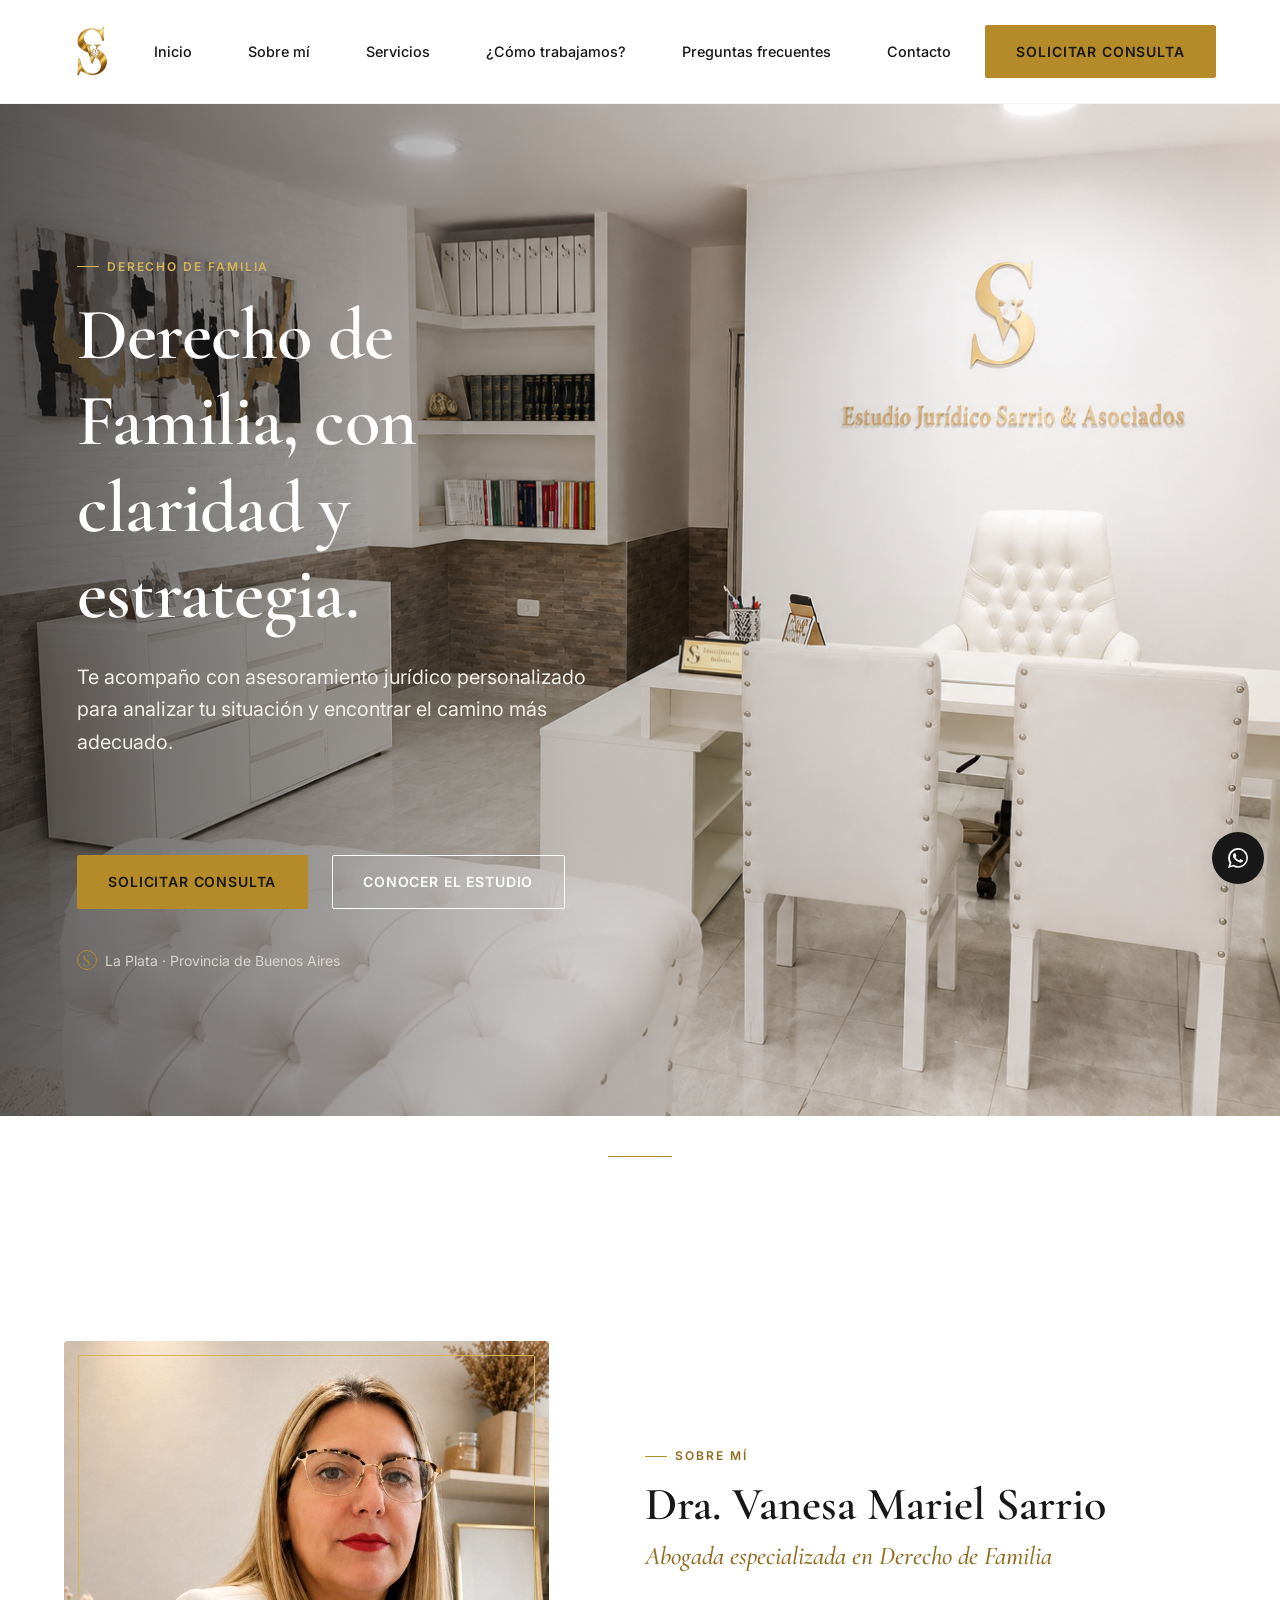
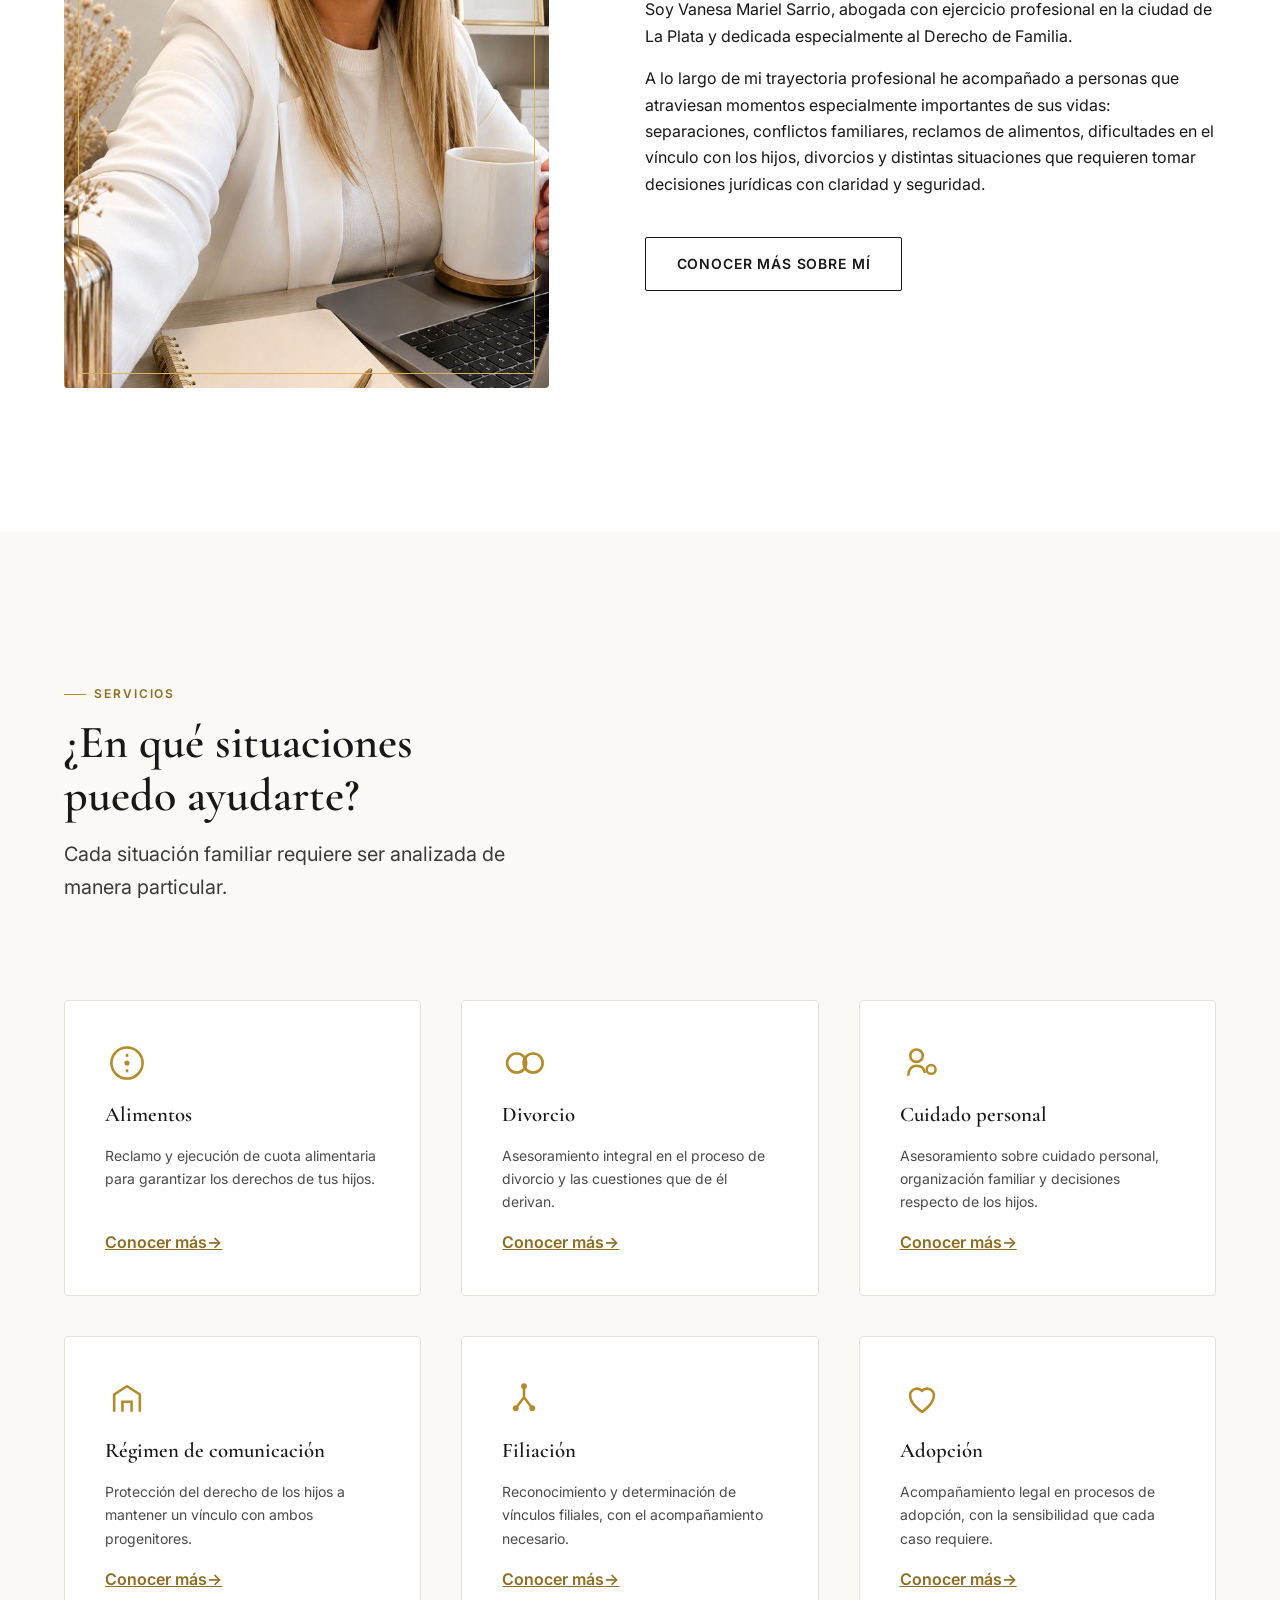
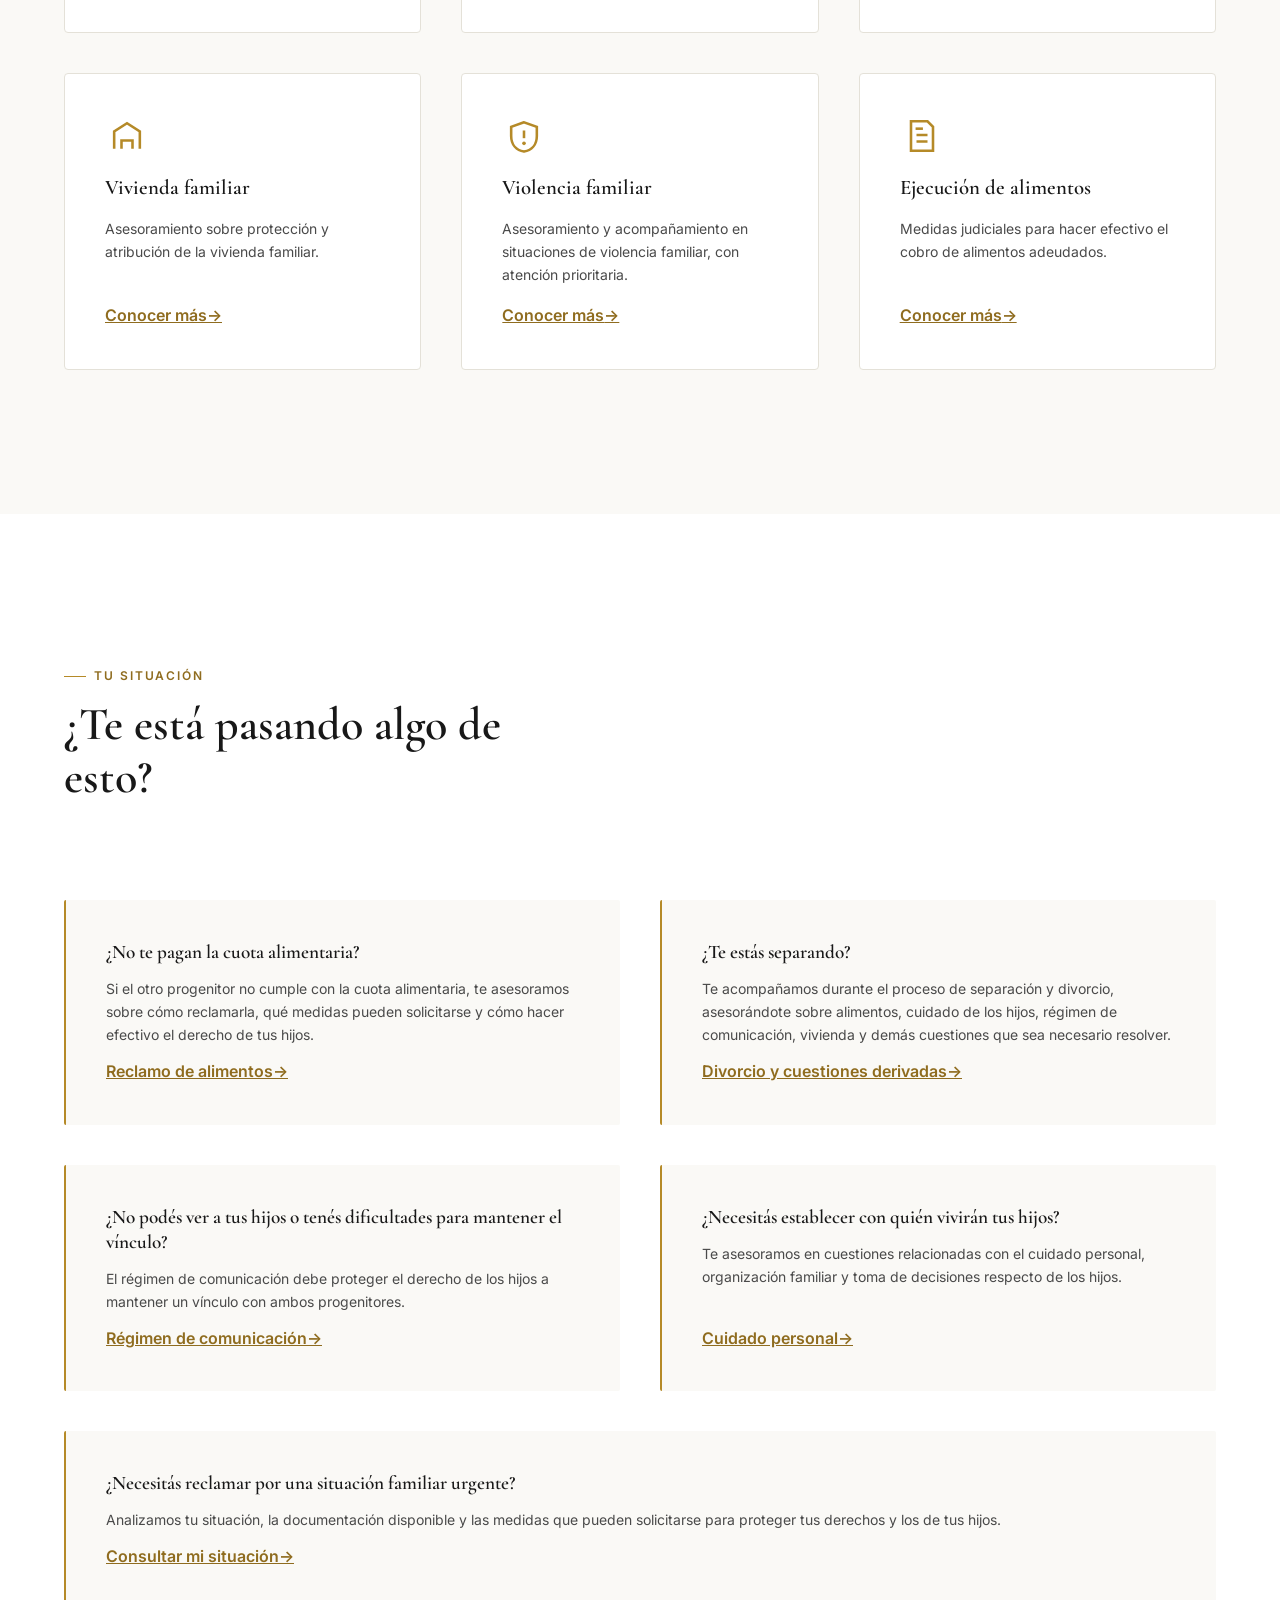
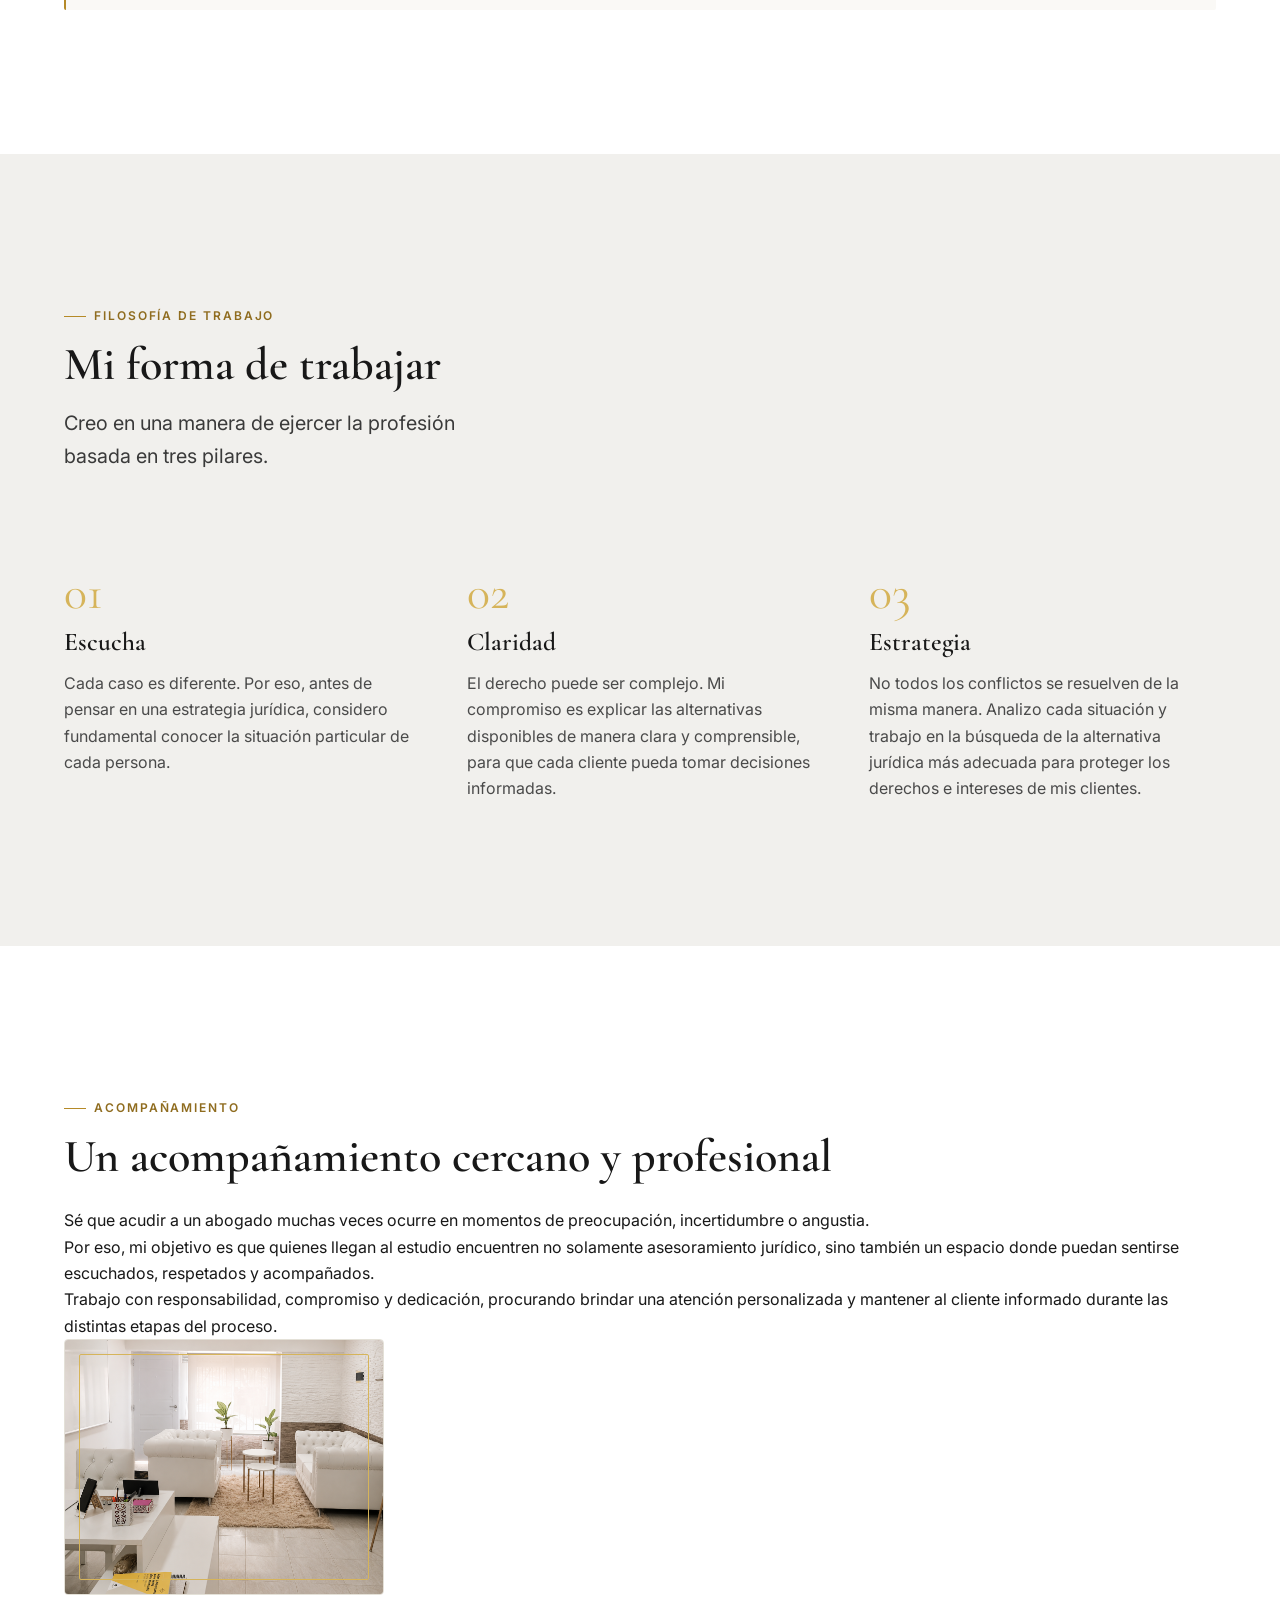
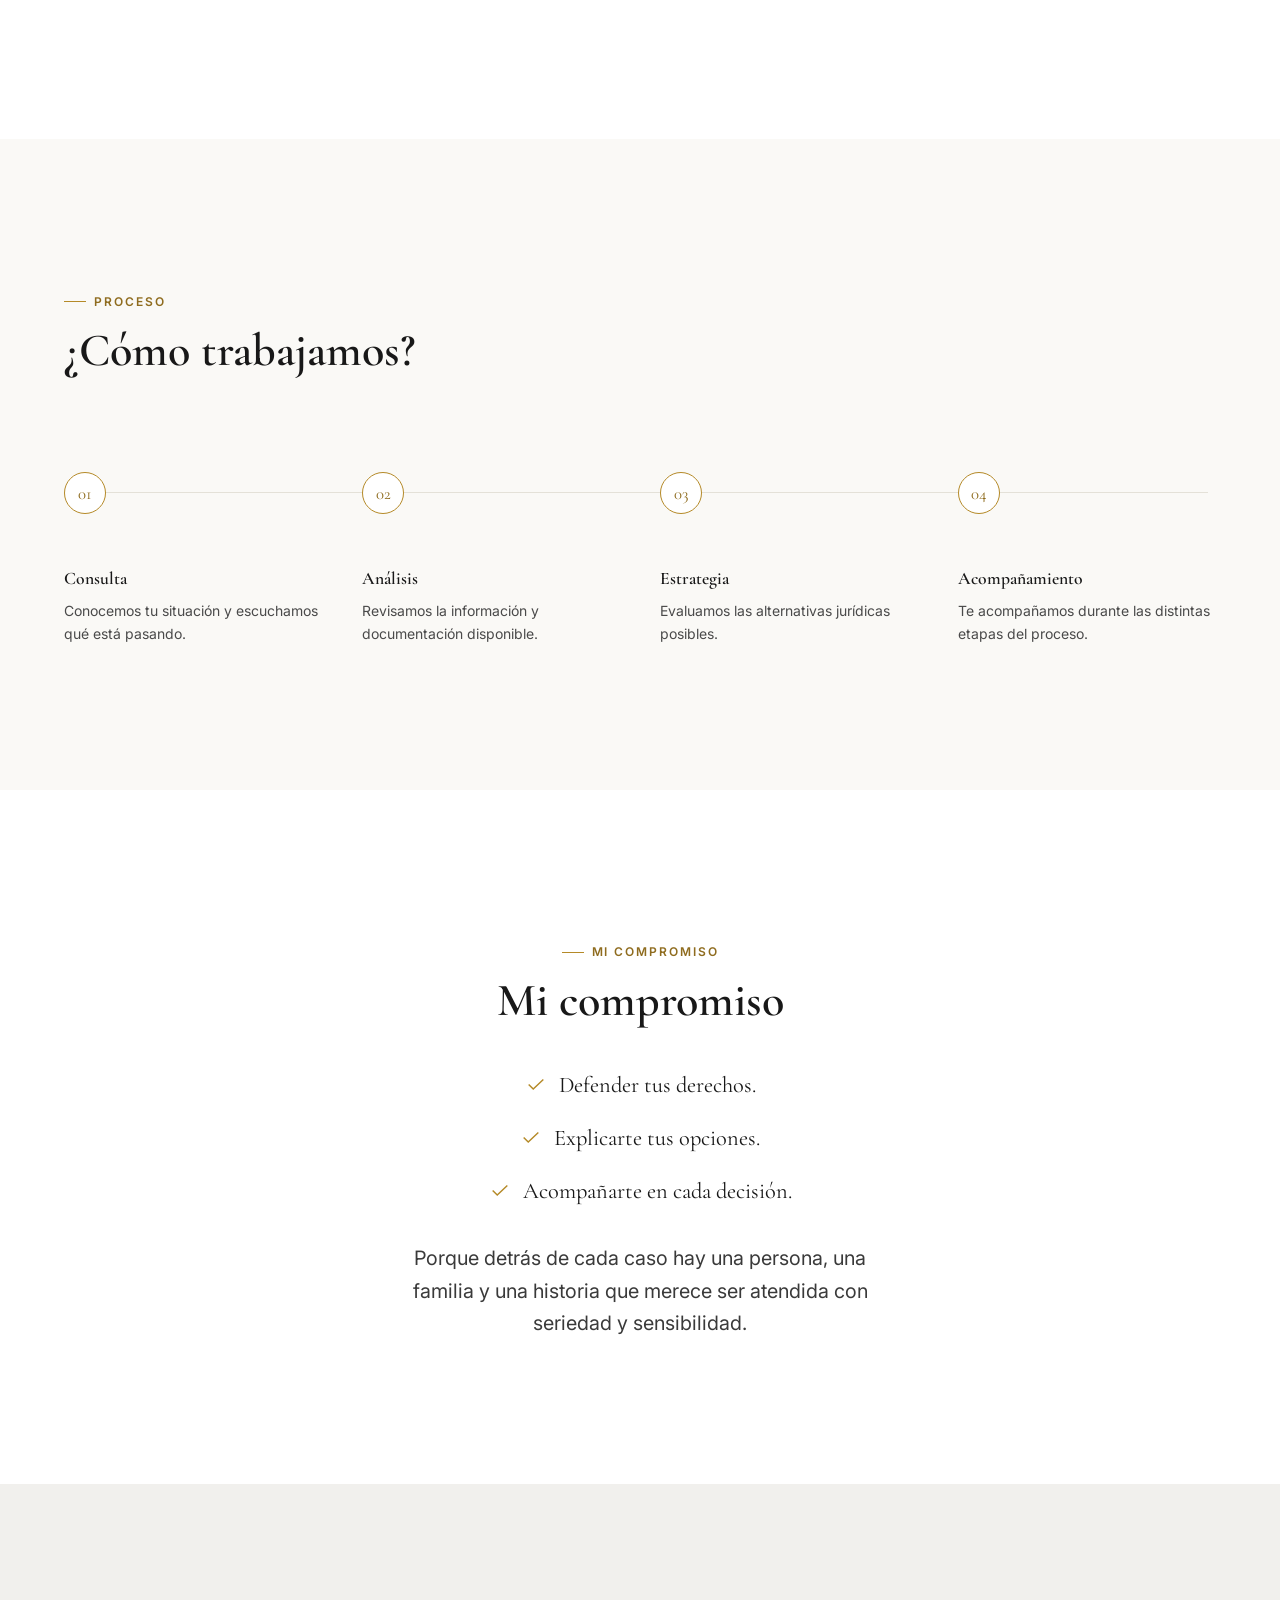
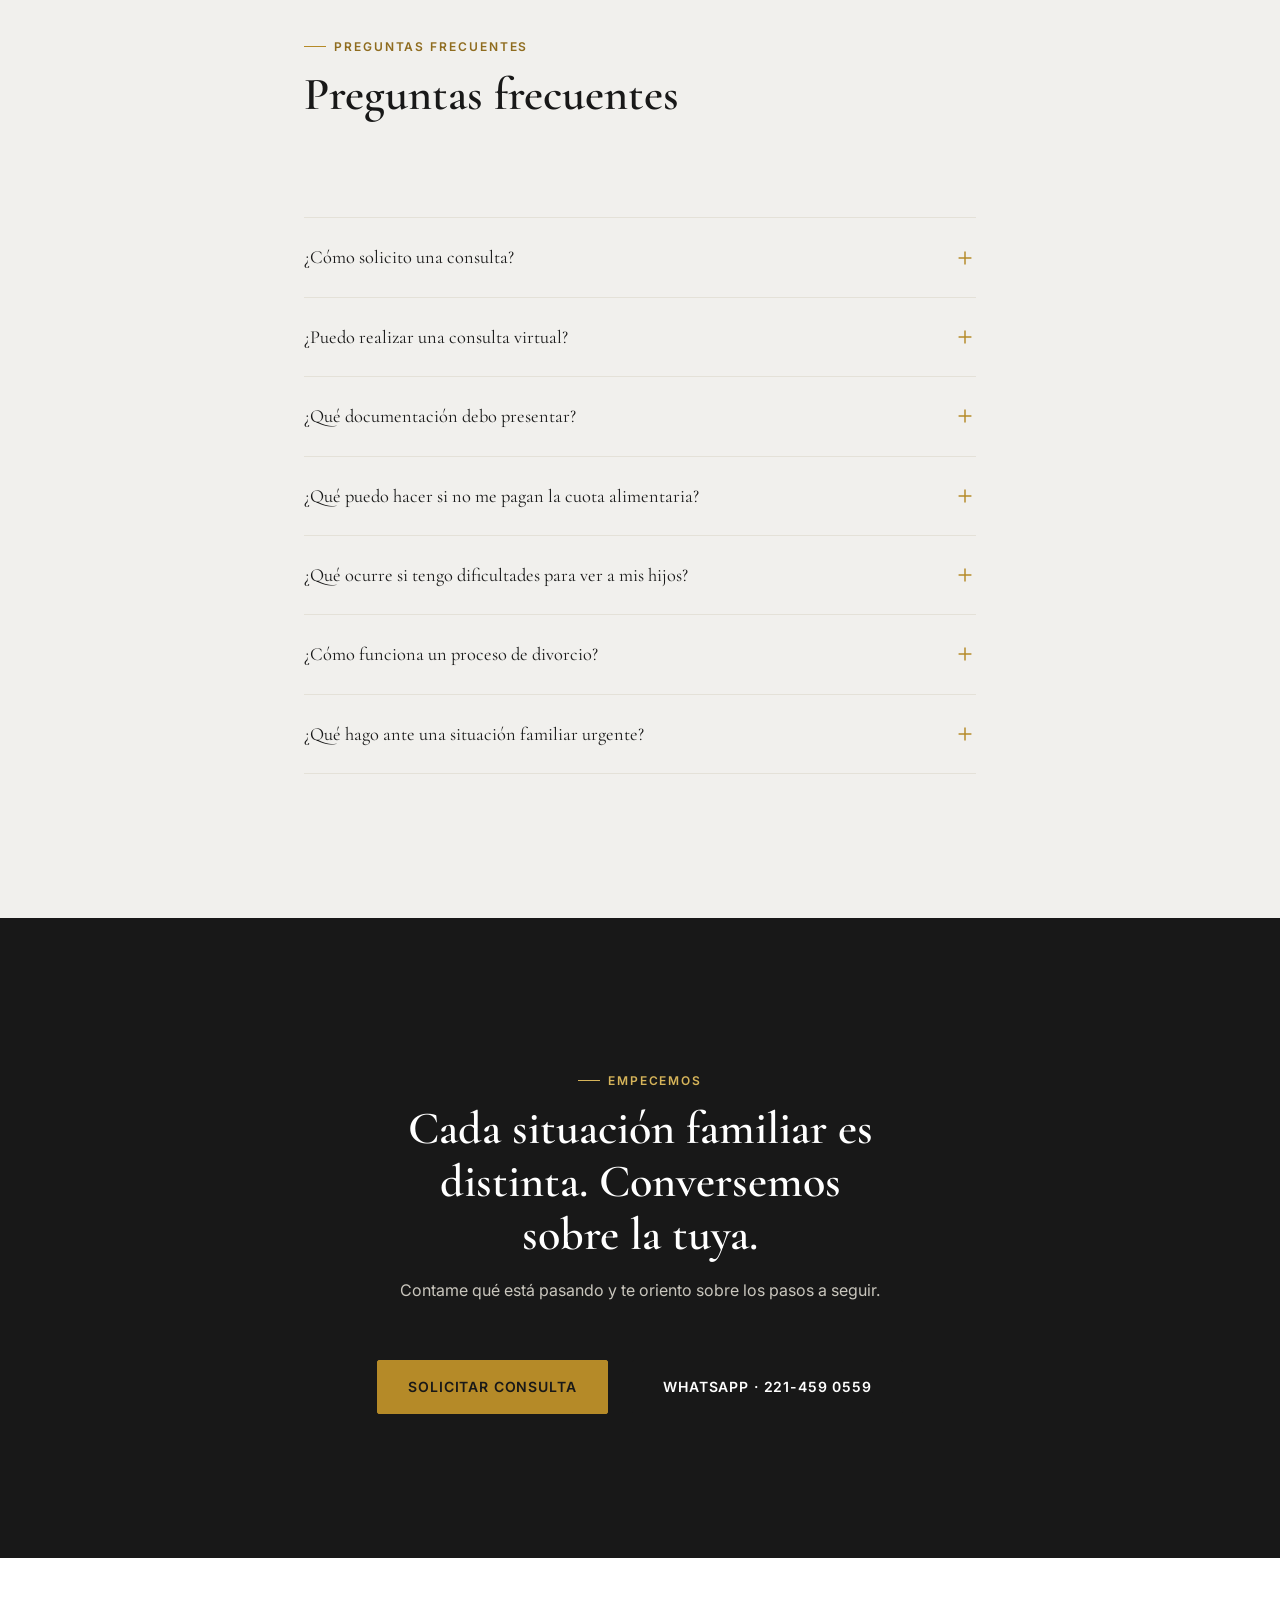
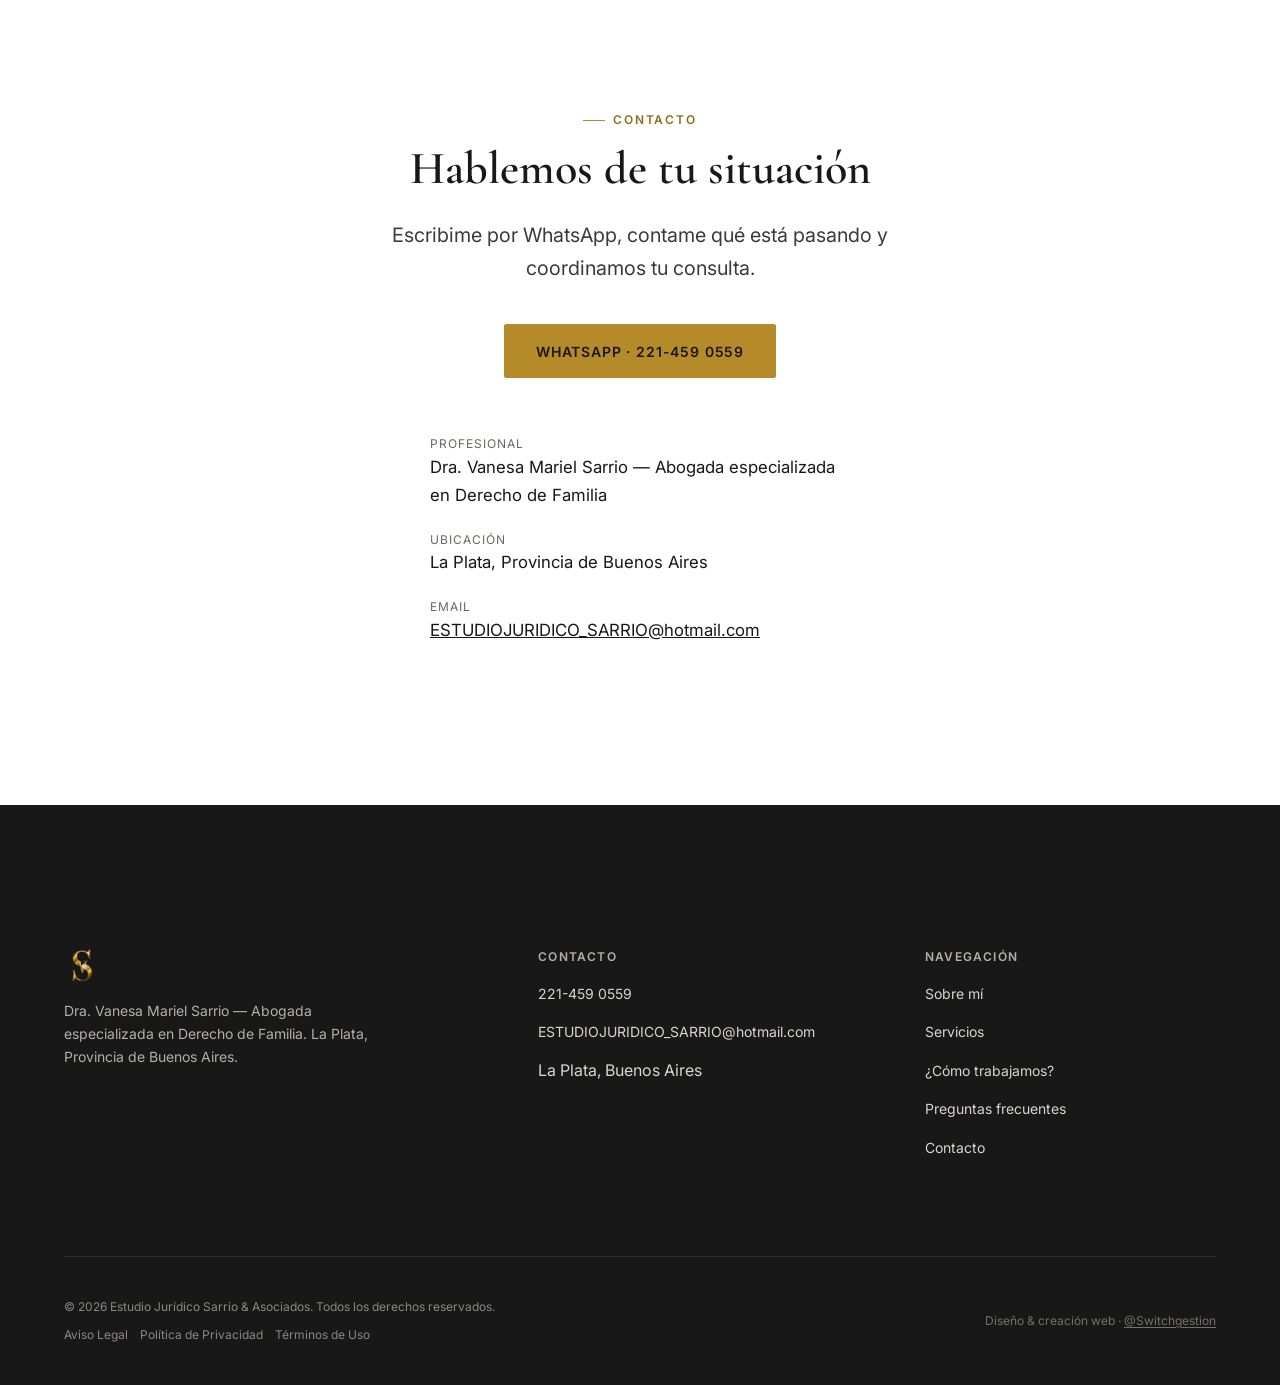
==== commit 1e9a2ea0: "Adjust gradient opacity in hero background overlay" ====
--- a/index.html
+++ b/index.html
@@ -307,7 +307,7 @@
 .hero-bg-img{ position:absolute; inset:0; width:100%; height:100%; object-fit:cover; z-index:0; }
 .hero-bg-overlay{
   position:absolute; inset:0; z-index:1;
-  background: linear-gradient(90deg, rgba(24,24,24,0.68) 0%, rgba(24,24,24,0.3) 50%, rgba(24,24,24,0.02) 100%);
+  background: linear-gradient(90deg, rgba(24,24,24,0.68) 0%, rgba(24,24,24,0.18) 45%, rgba(24,24,24,0) 75%);
 }
 .hero-bg .hero-copy{ max-width:52ch; }
 .hero-bg .eyebrow{ color: var(--gold-light); }
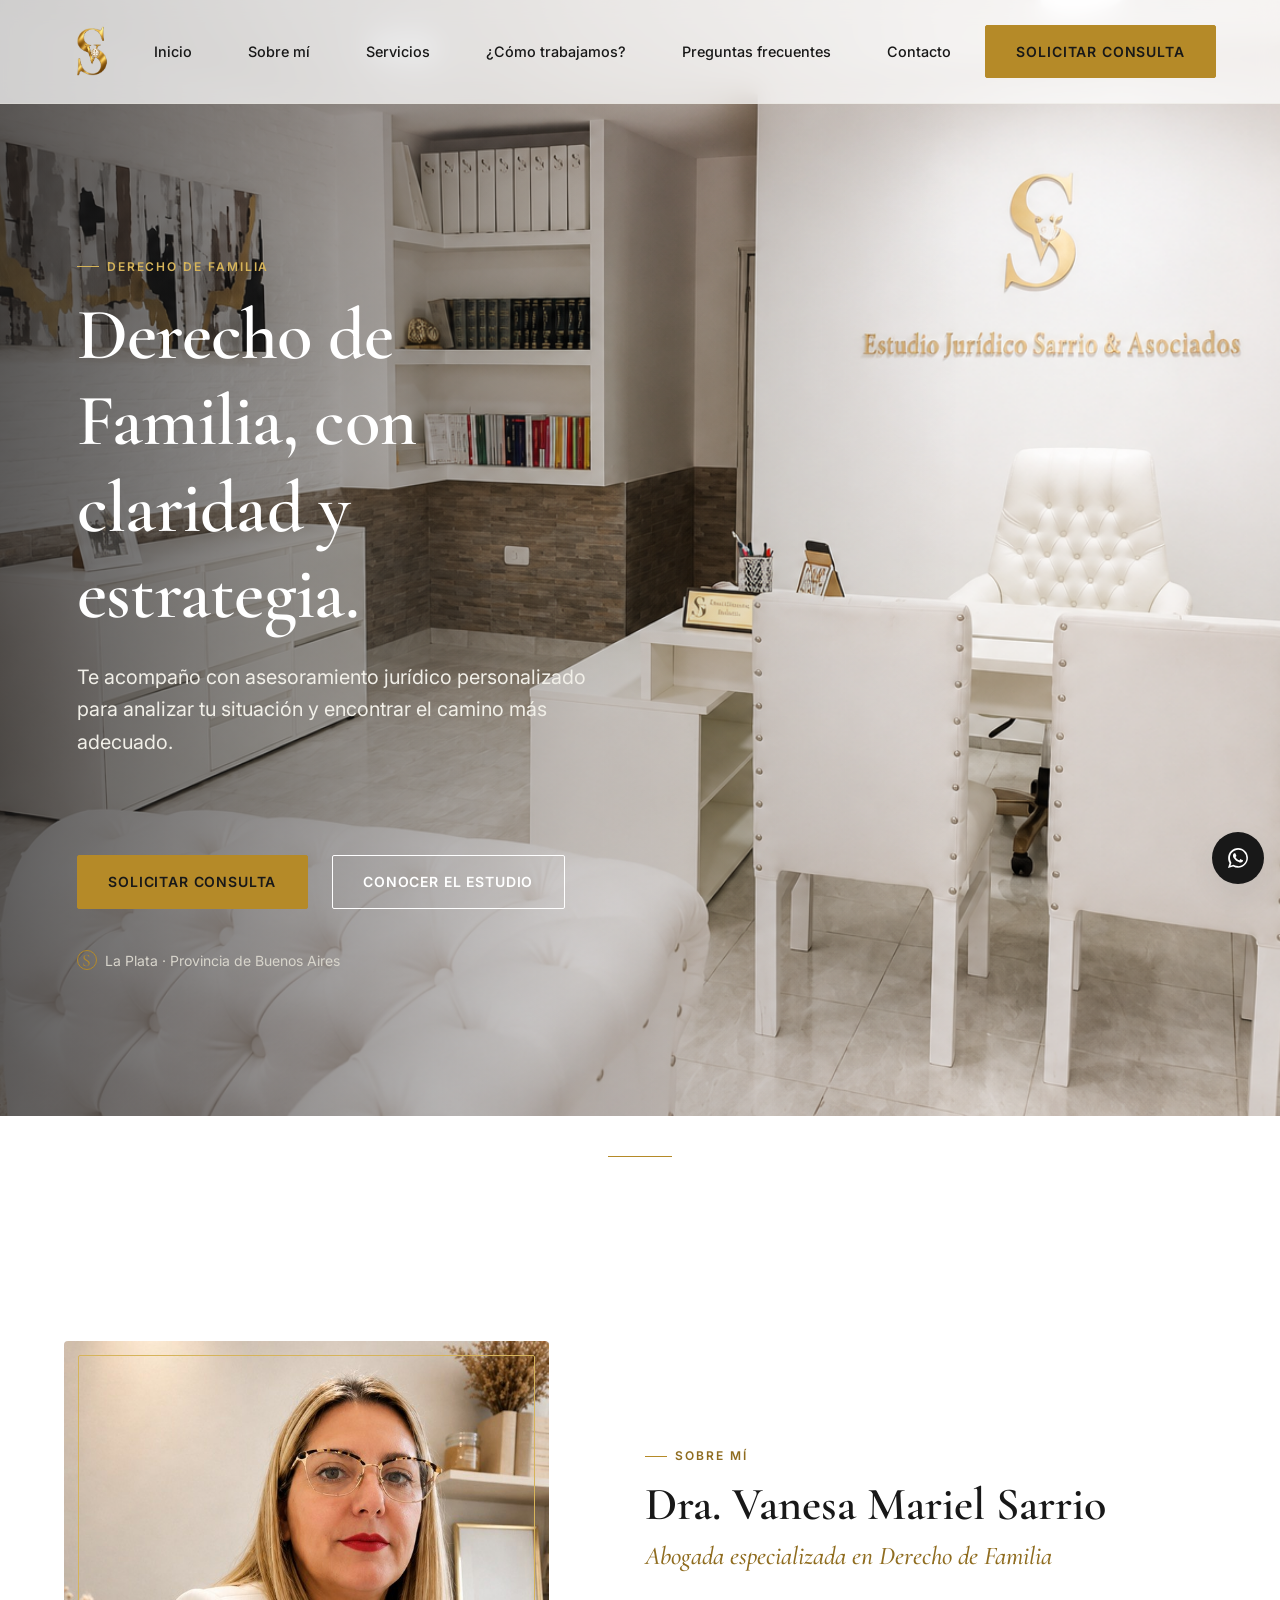
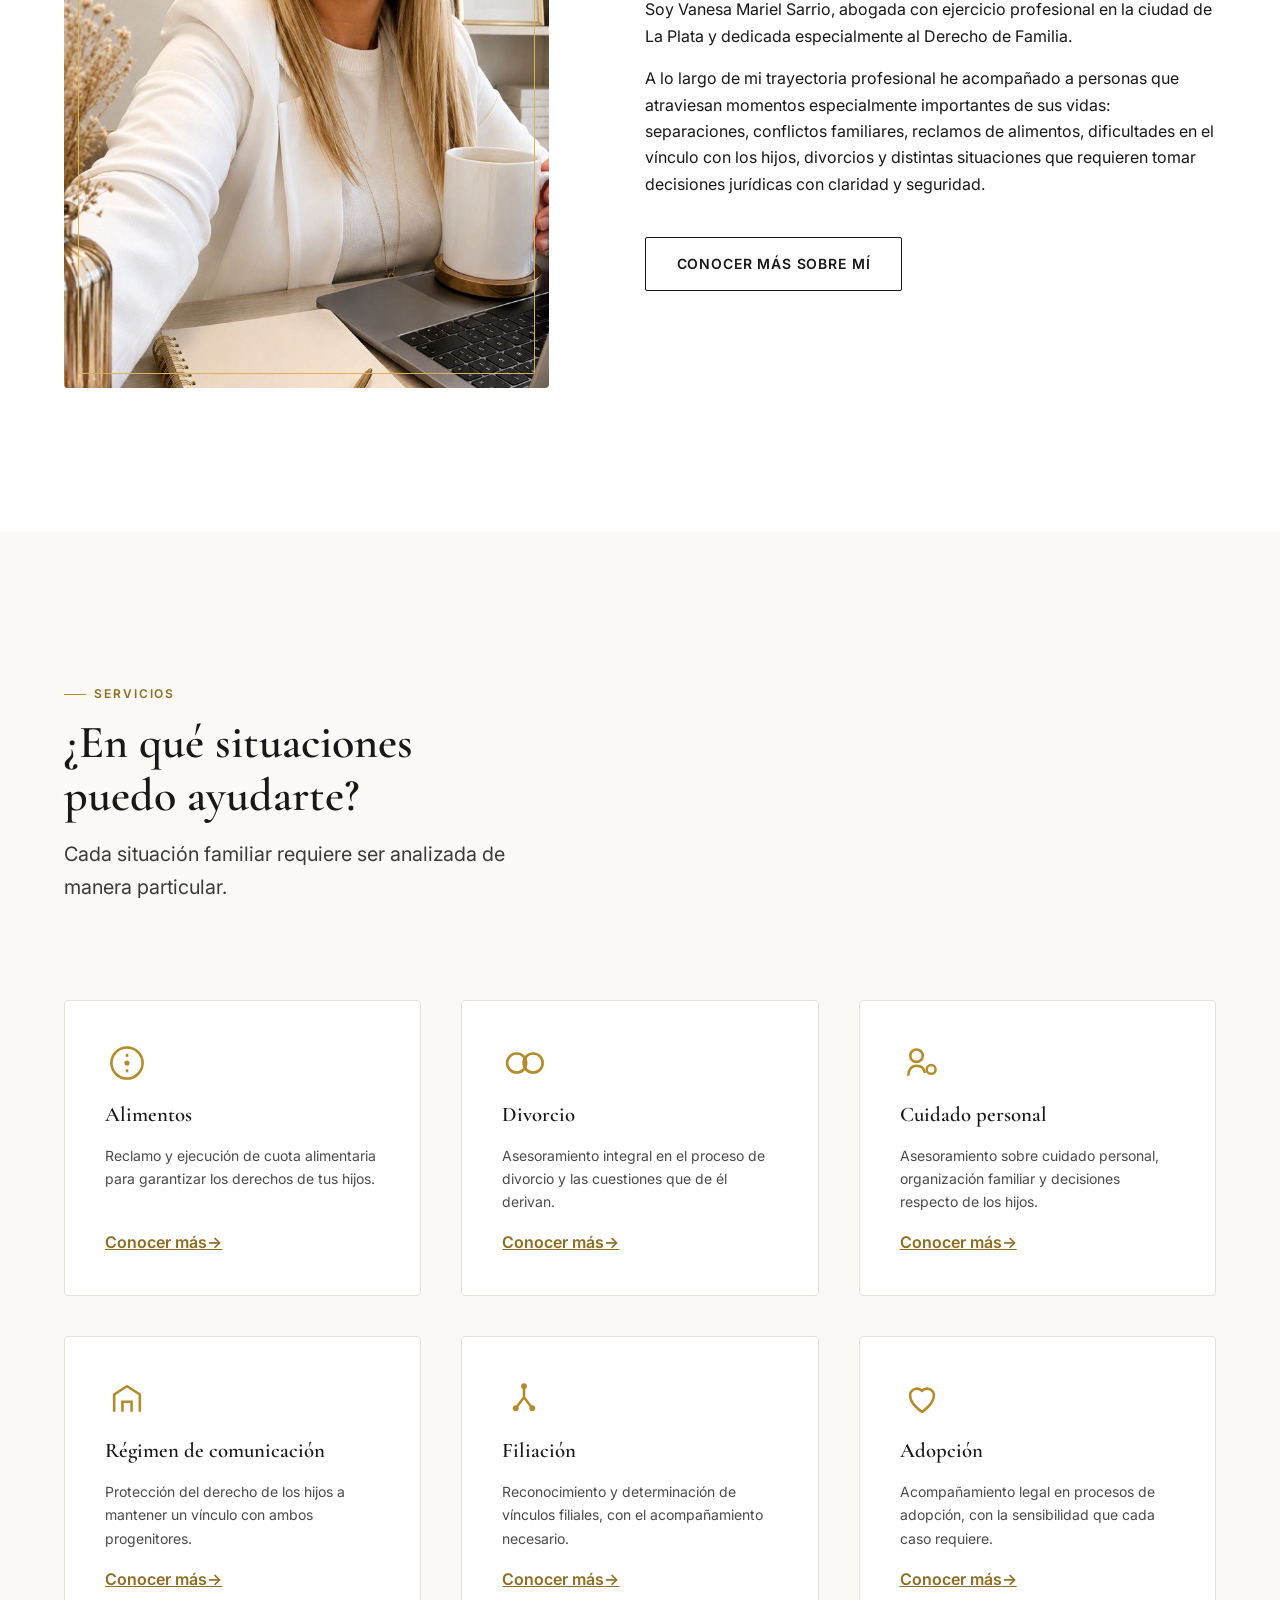
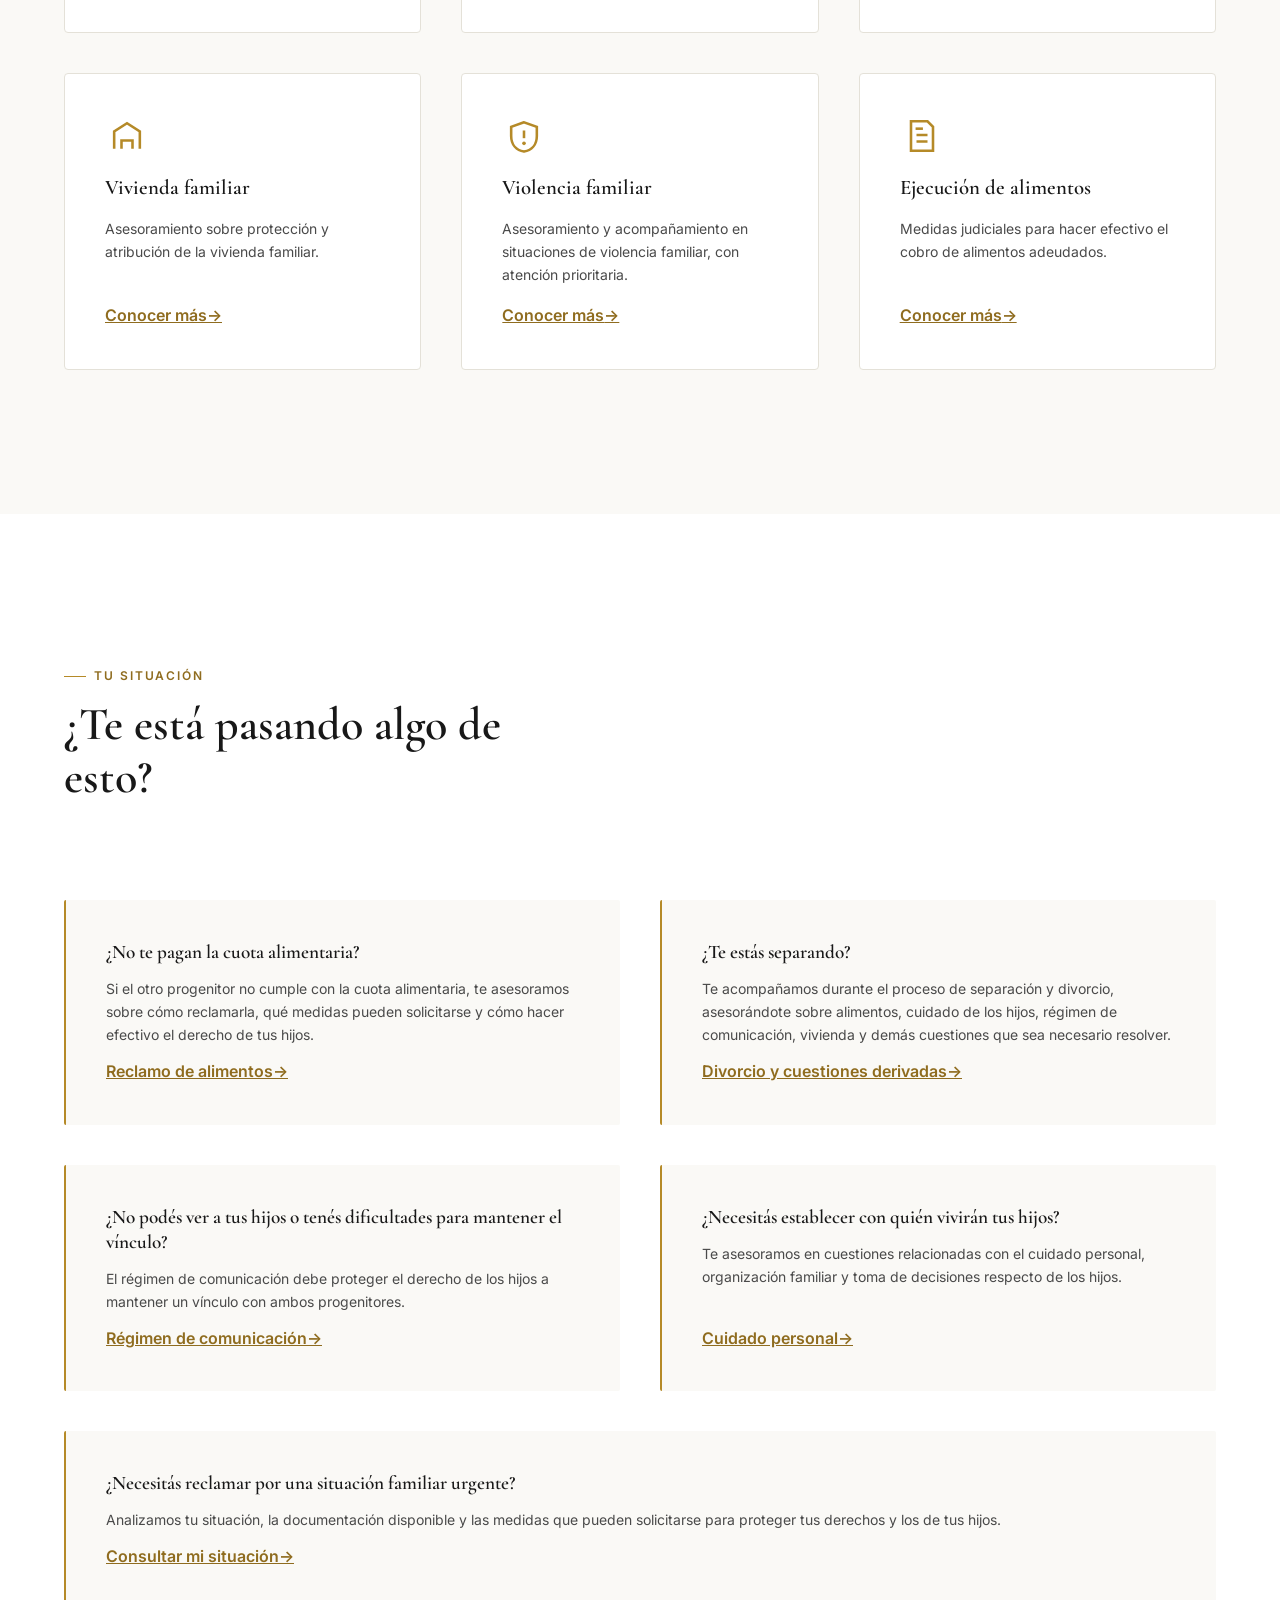
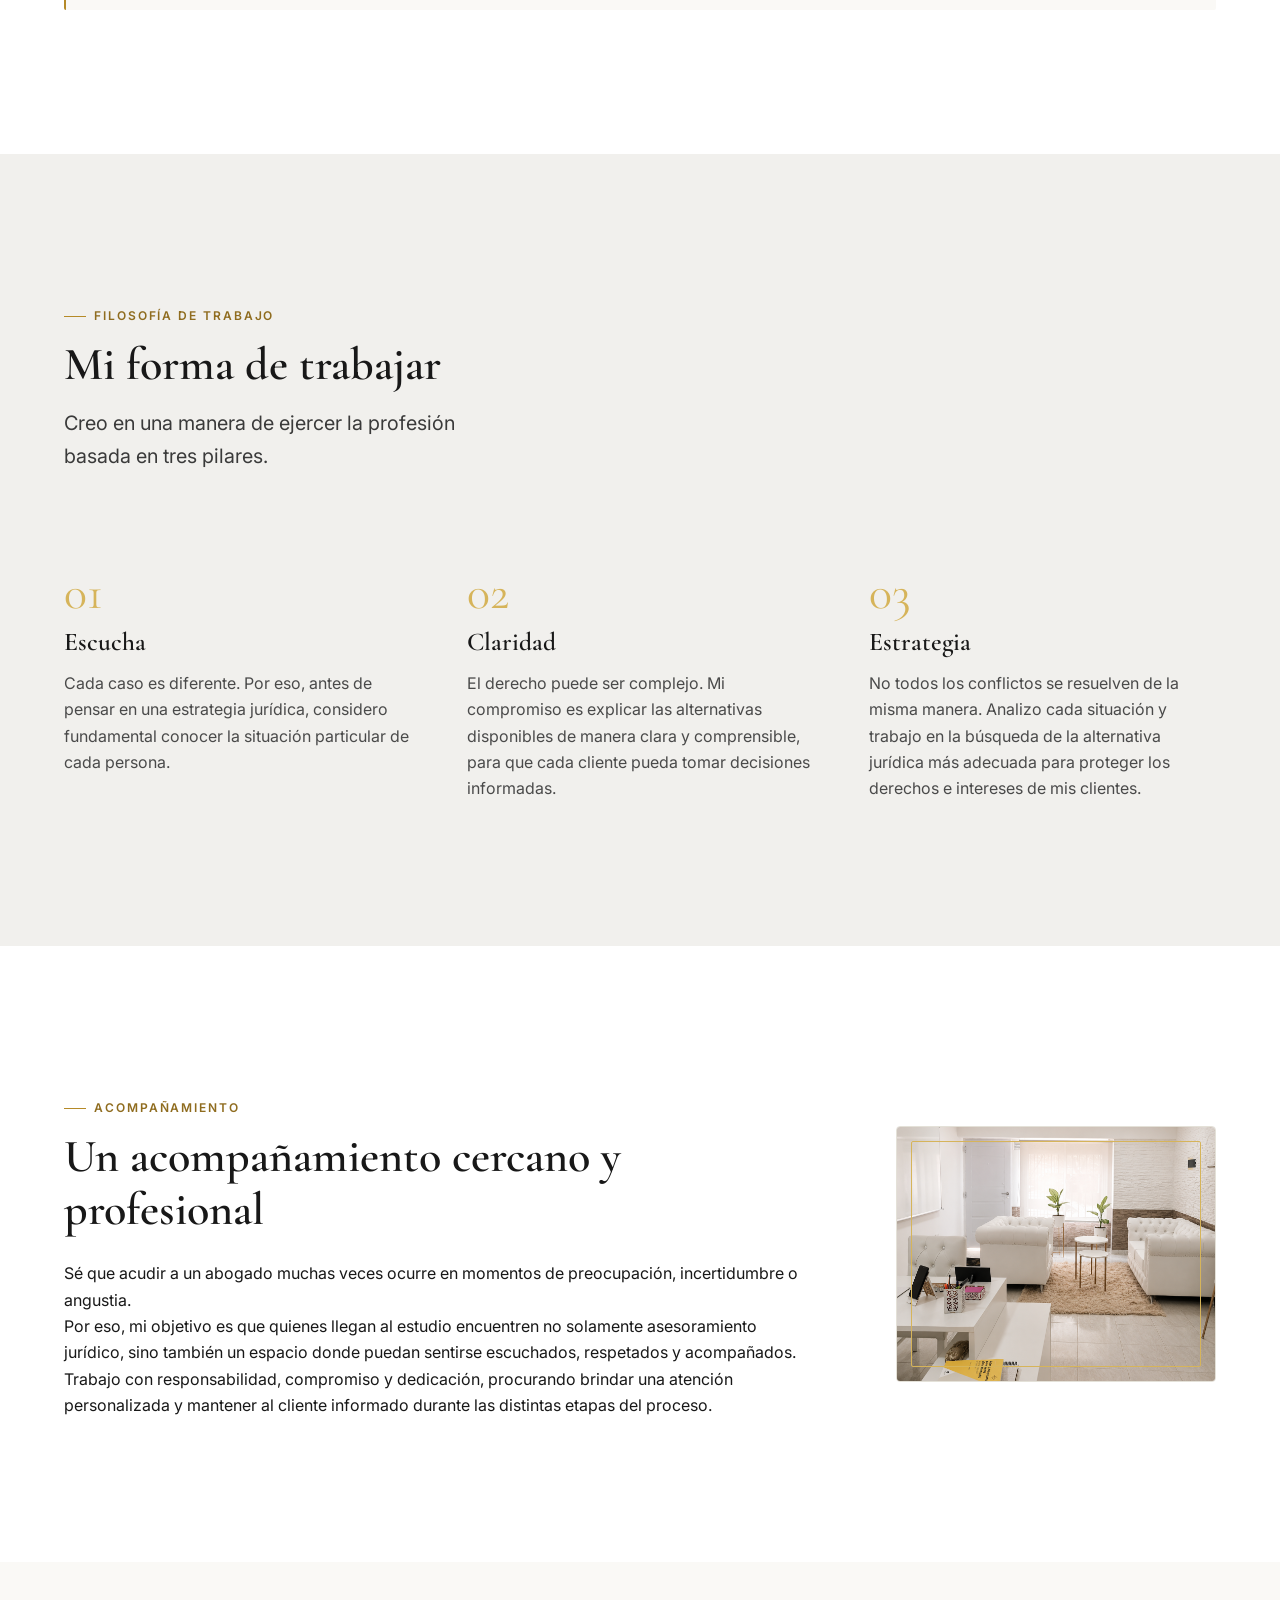
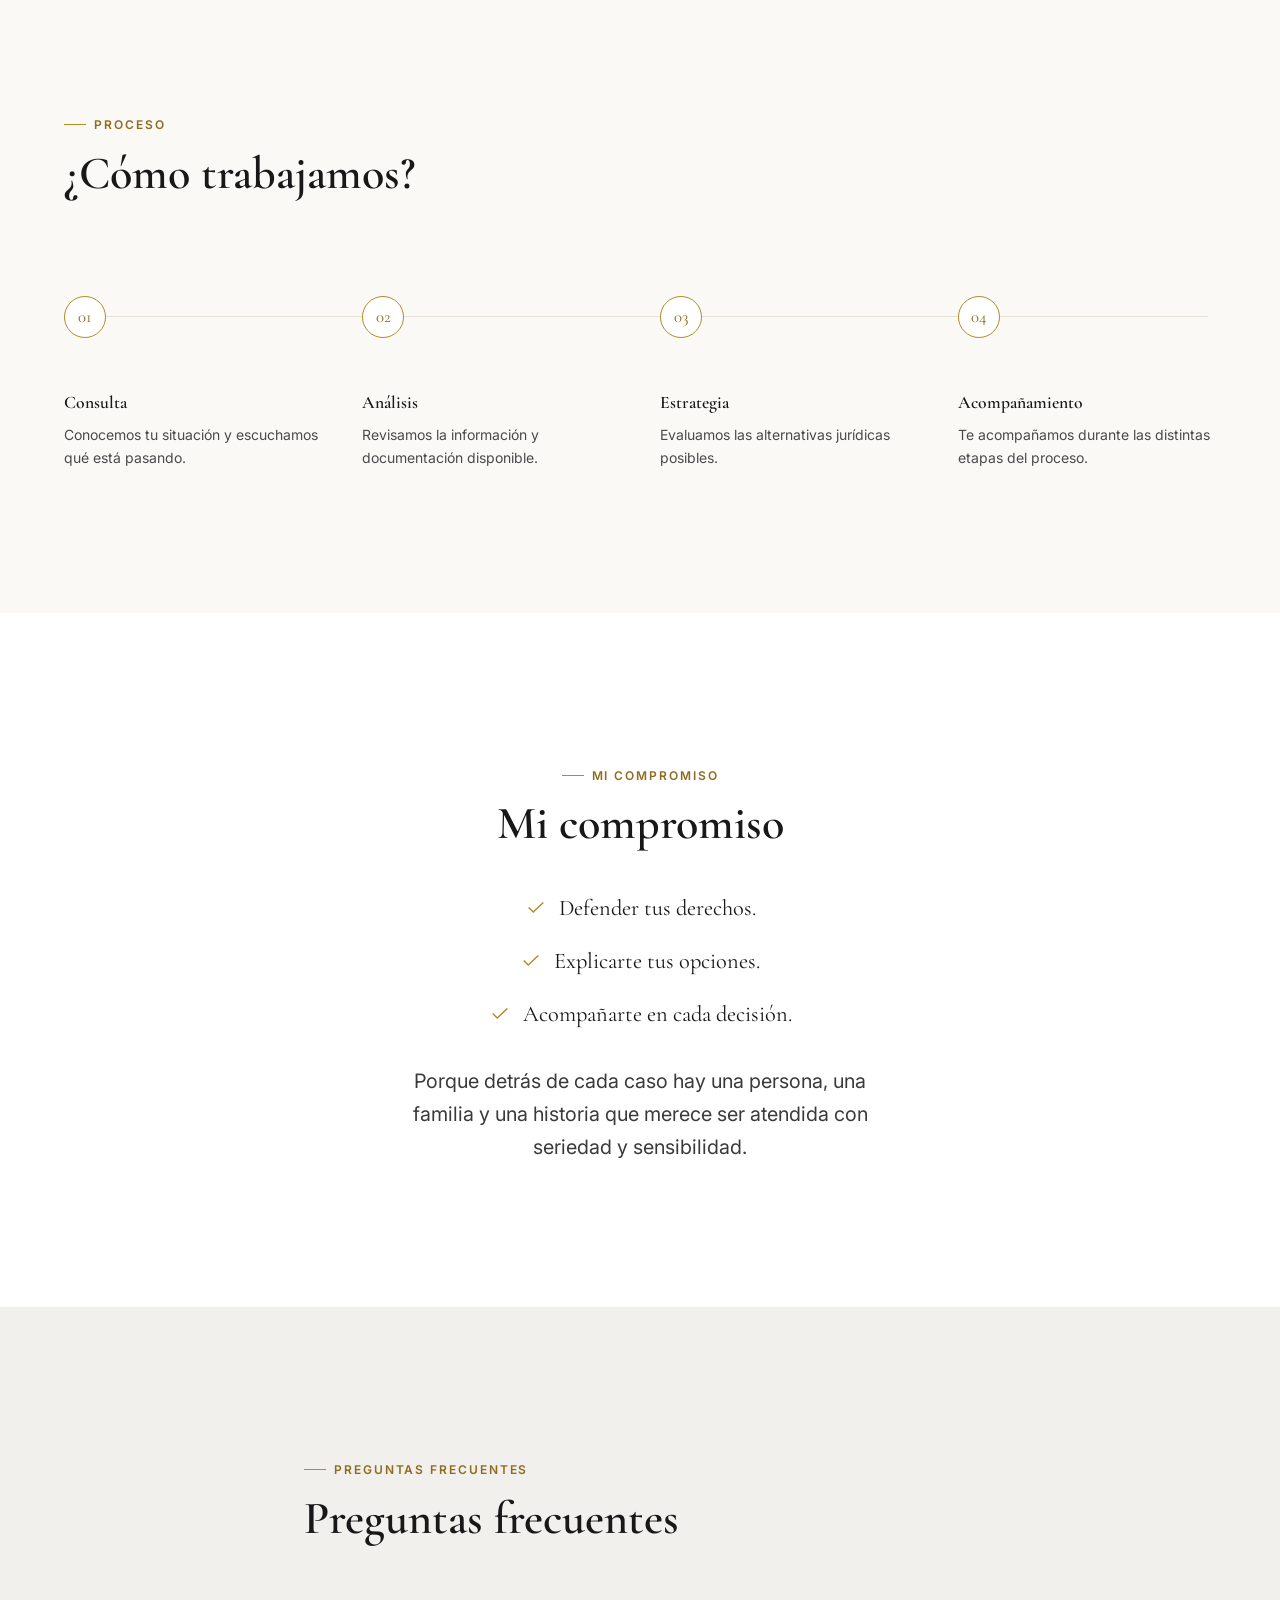
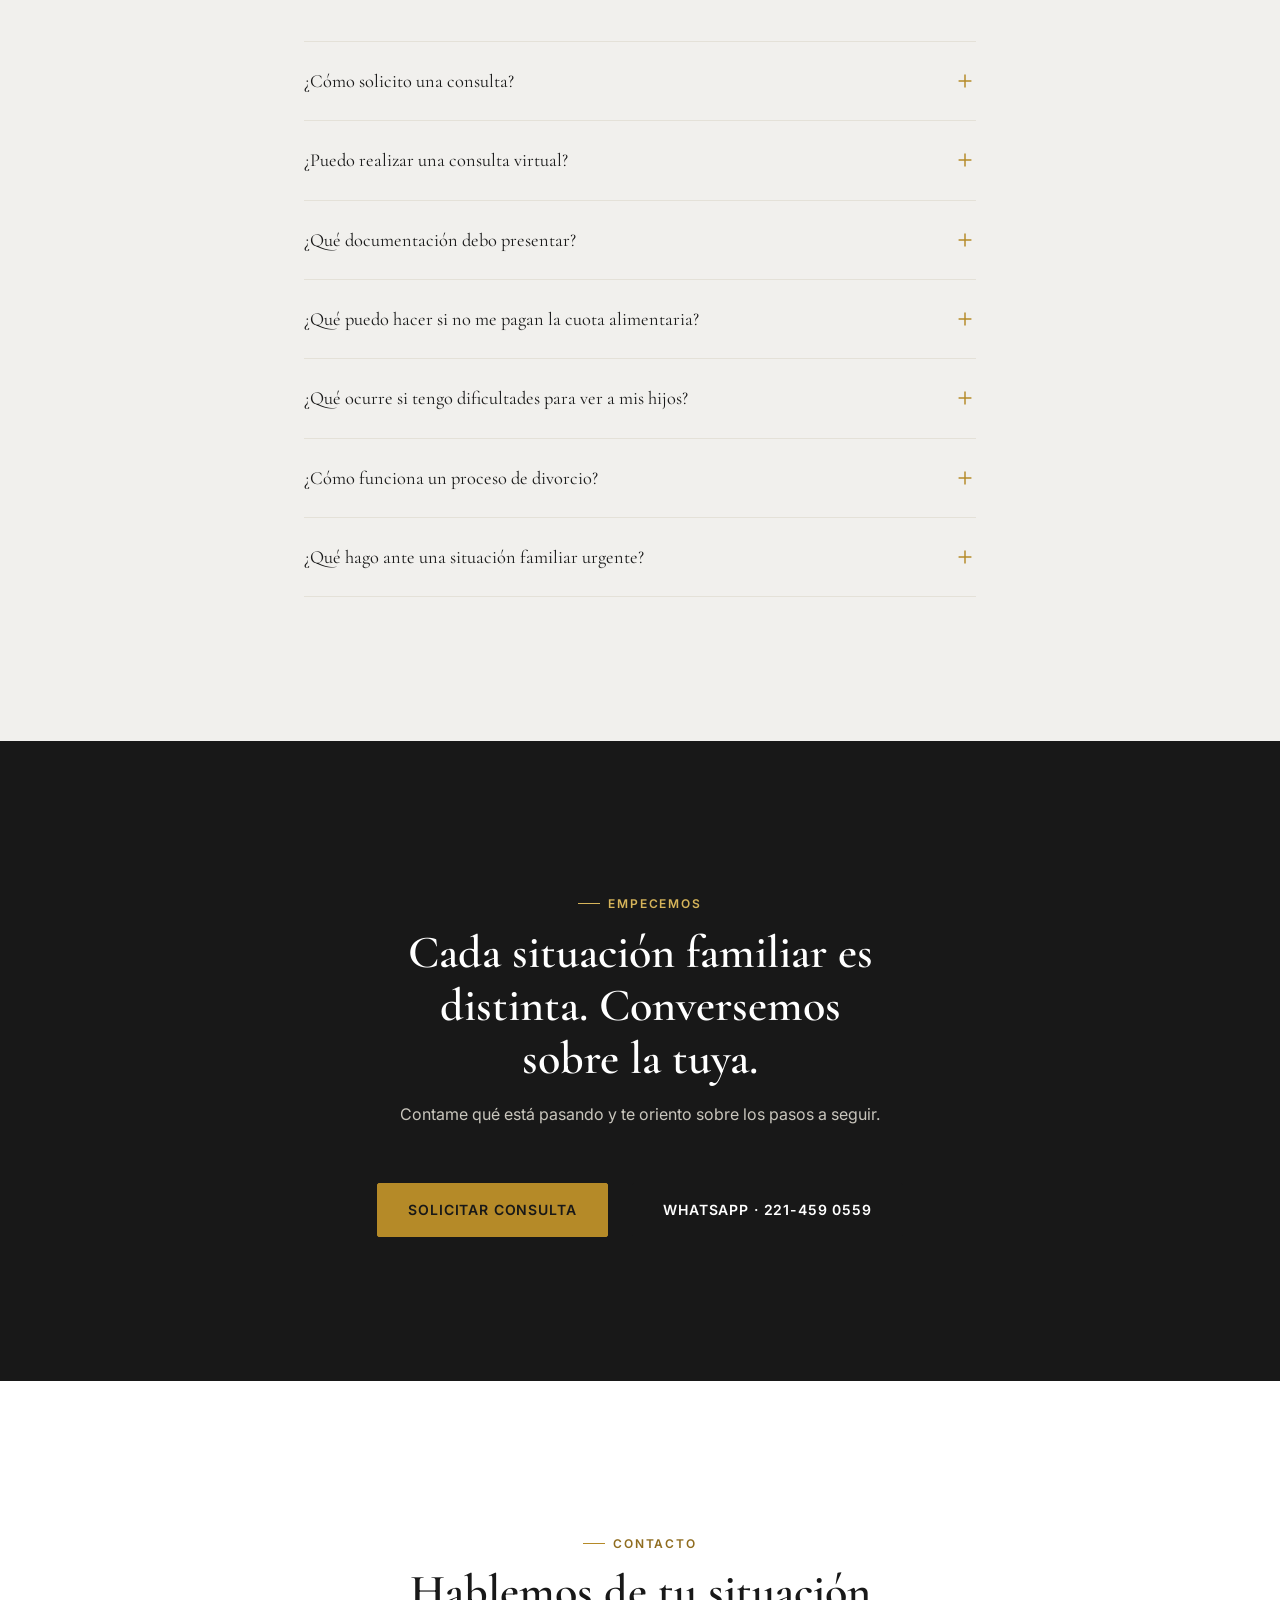
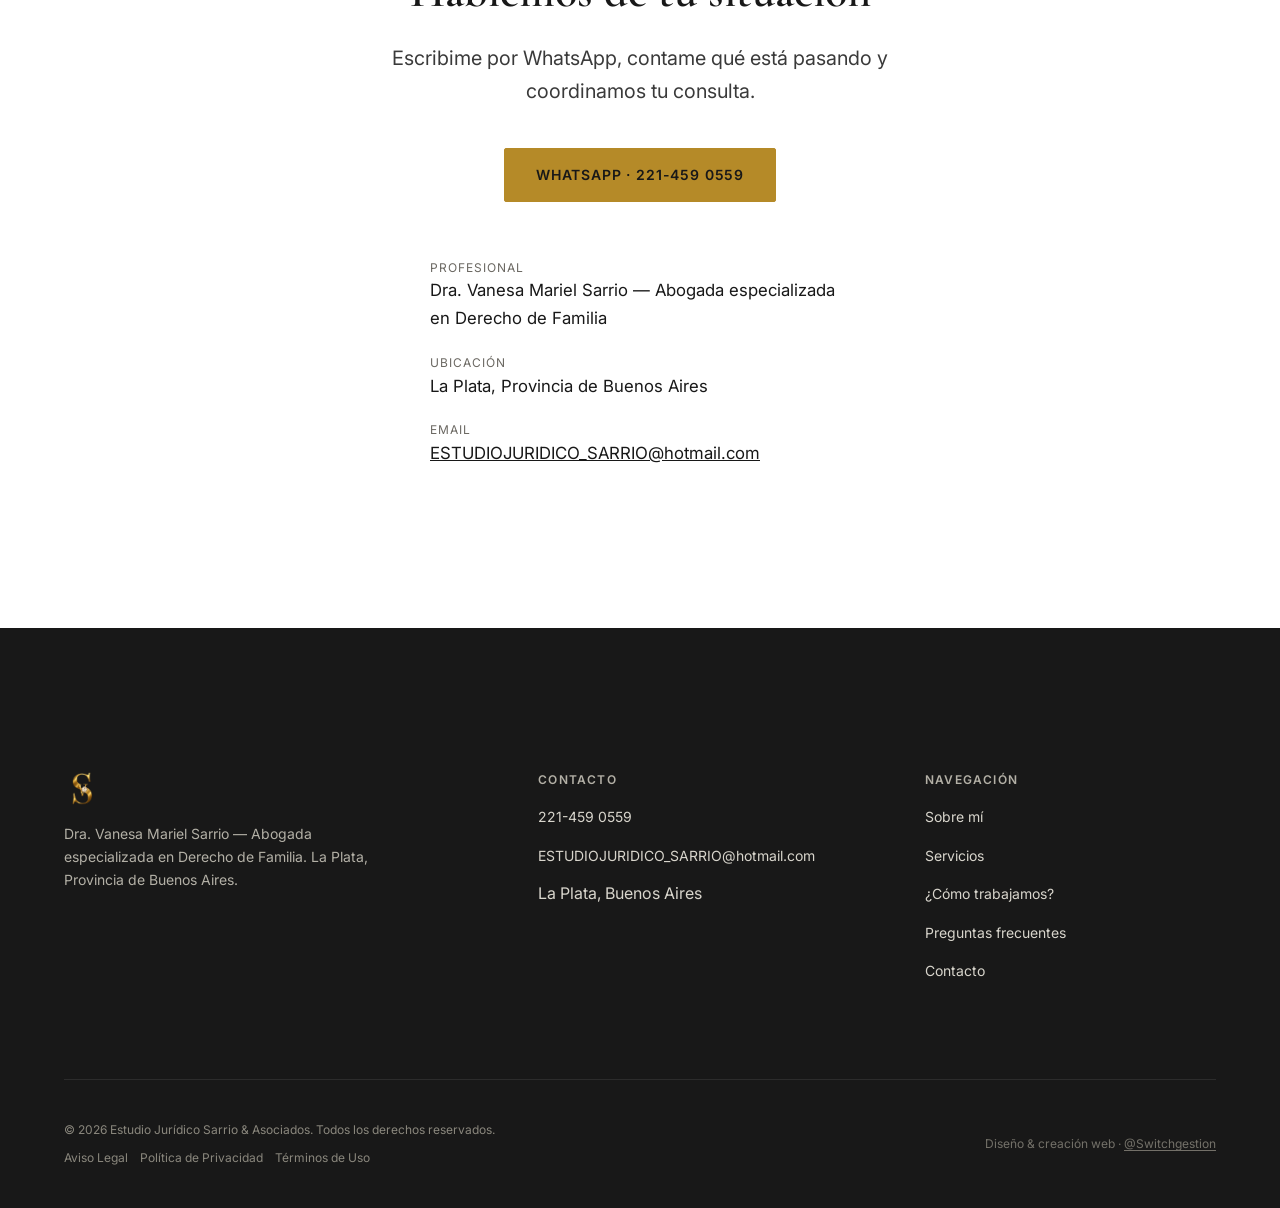
==== commit 46de16be: "Modify hero-bg and accompany-grid styles Updated styles for hero background and accompany grid." ====
--- a/index.html
+++ b/index.html
@@ -302,7 +302,7 @@
   font-size: var(--fs-xs); color: var(--gray-mid); background:rgba(255,255,255,0.85);
 }
 
-.hero-bg{ position:relative; overflow:hidden; min-height:90vh; display:flex; align-items:center; padding-block: var(--sp-9); color:#fff; }
+.hero-bg{   position:relative; overflow:hidden; min-height:90vh; display:flex; align-items:center;   padding-block: var(--sp-9); color:#fff;   margin-top: calc(-1 * var(--header-h));   padding-top: calc(var(--sp-9) + var(--header-h)); }
 .hero-bg .container{   position:relative; z-index:2; display:block;   max-width:none; width:100%; margin-inline:0;   padding-inline: clamp(1.5rem, 6vw, 7rem); }
 .hero-bg-img{ position:absolute; inset:0; width:100%; height:100%; object-fit:cover; z-index:0; }
 .hero-bg-overlay{
@@ -375,6 +375,10 @@
 .pillar p{ margin-top:var(--sp-3); color:#4a4a4a; }
 
 /* Acompañamiento */
+.accompany-grid{ display:grid; grid-template-columns: 1fr minmax(220px, 320px); gap:var(--sp-8); align-items:center; }
+@media (max-width: 767px){
+  .accompany-grid{ grid-template-columns: 1fr; }
+}
 .accompany-visual{
   aspect-ratio: 5/4; border-radius: var(--radius-md); border:1px solid var(--border);
   background: linear-gradient(140deg, var(--gray-light), #fff 70%);
@@ -543,7 +547,7 @@
   .form-row-2{ grid-template-columns: repeat(2,1fr); }
   .footer-grid{ grid-template-columns: 1.3fr 1fr 1fr; }
   .about-grid{ grid-template-columns: 0.85fr 1fr; }
-  .accompany-grid{ grid-template-columns: 1fr 0.4fr; }
+  
   .contact-grid{ grid-template-columns: 0.9fr 1.1fr; }
 }
 
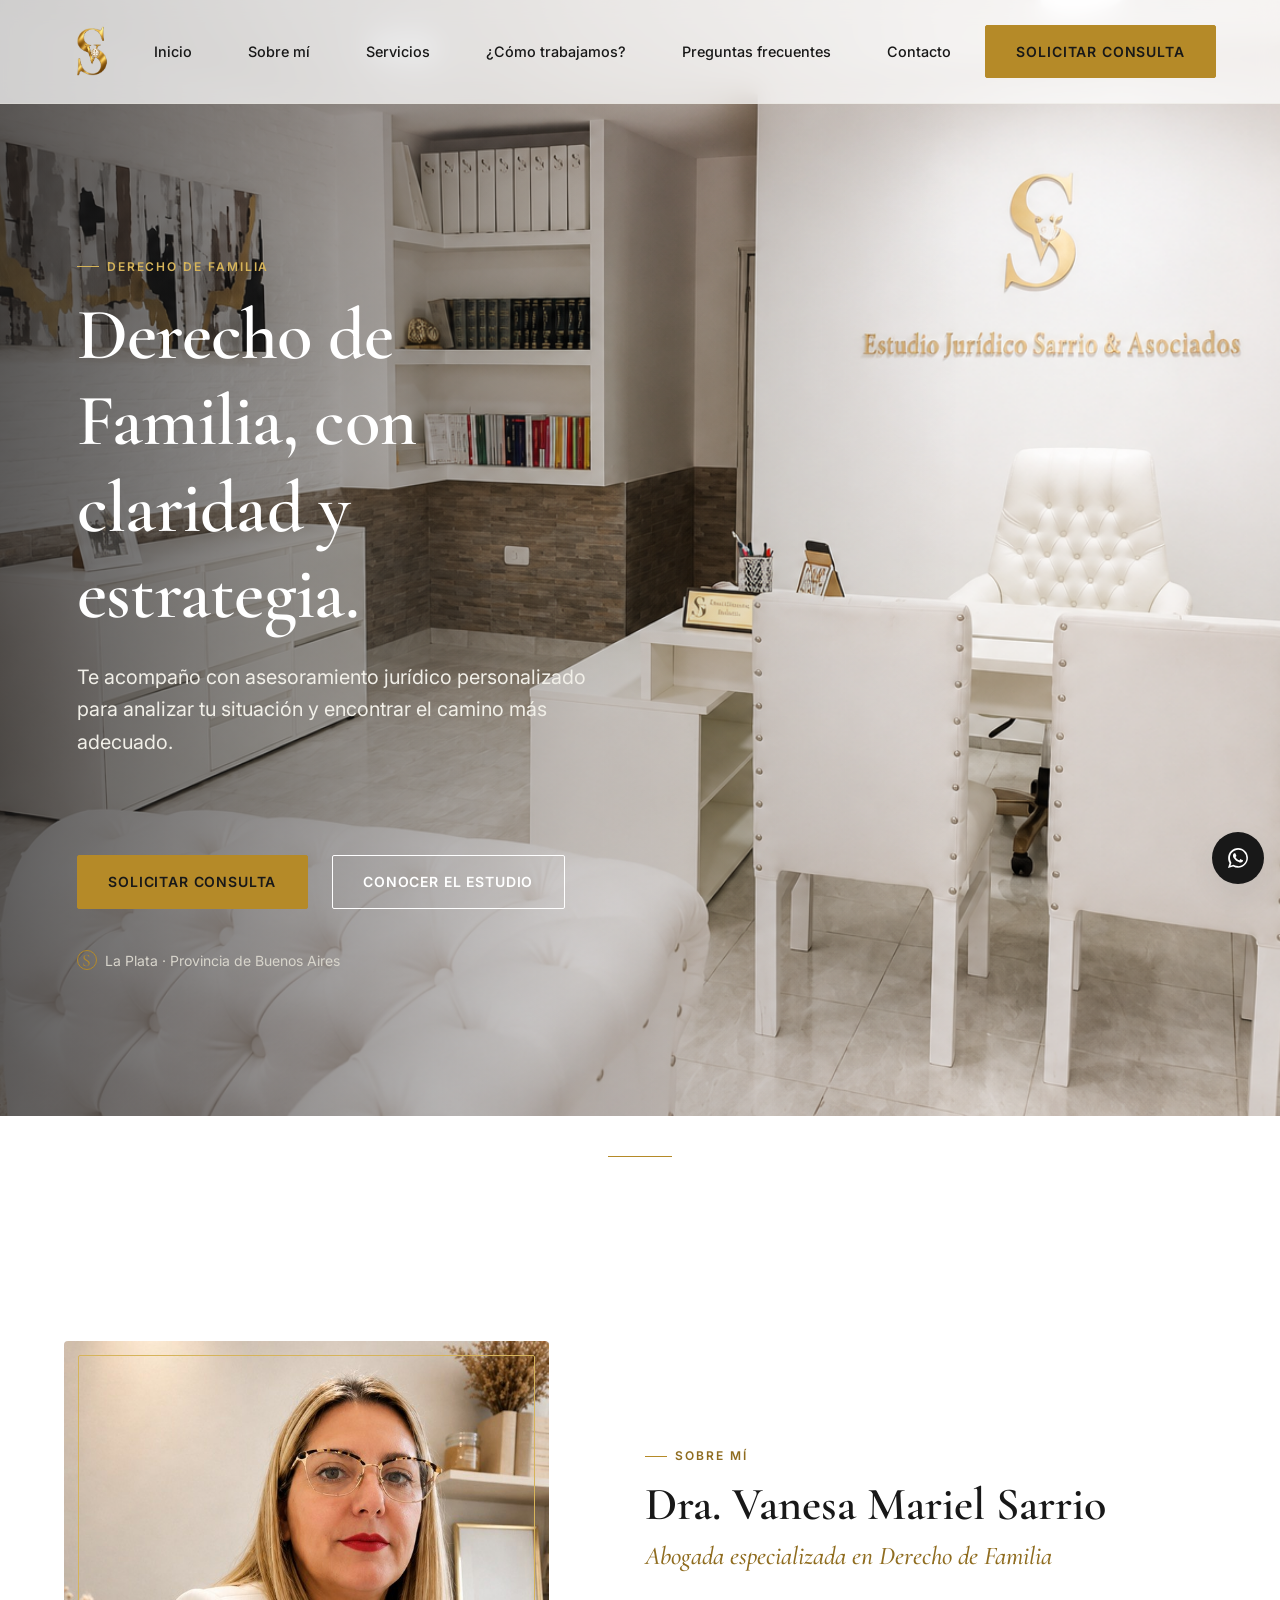
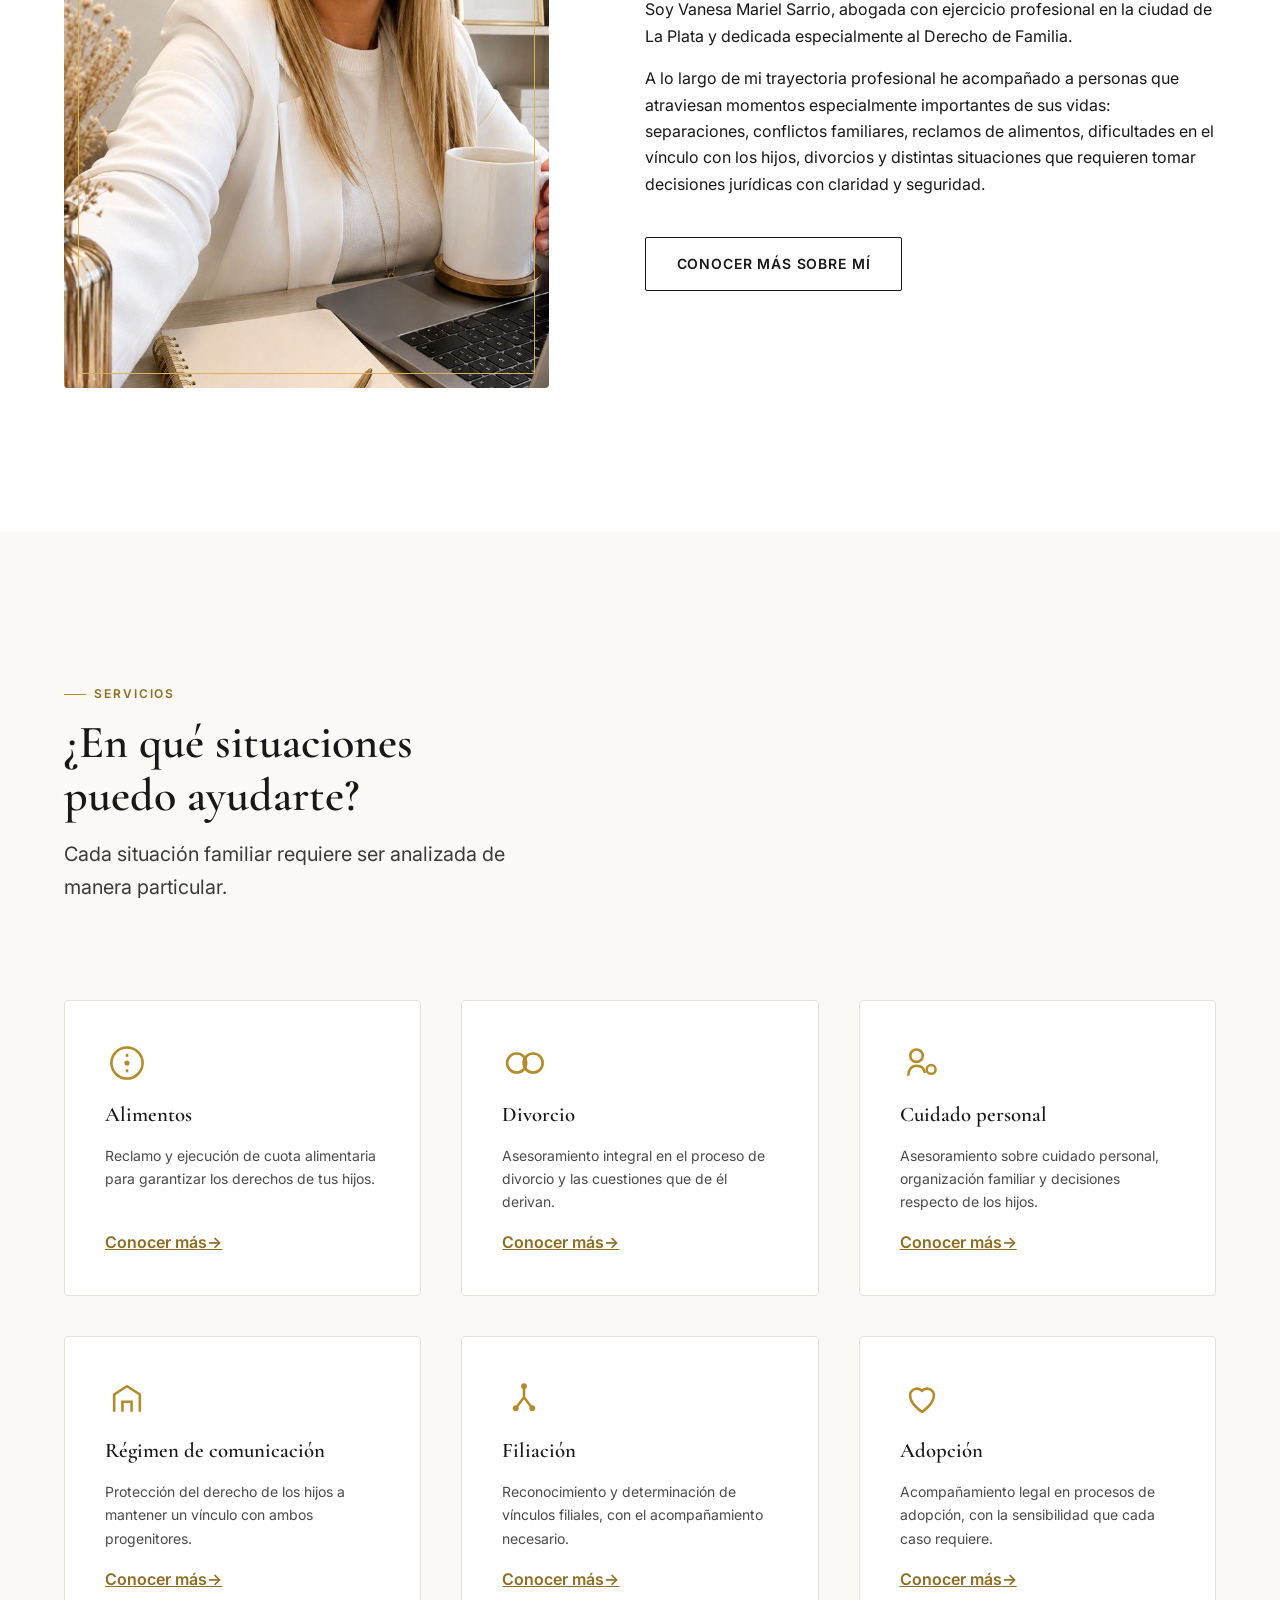
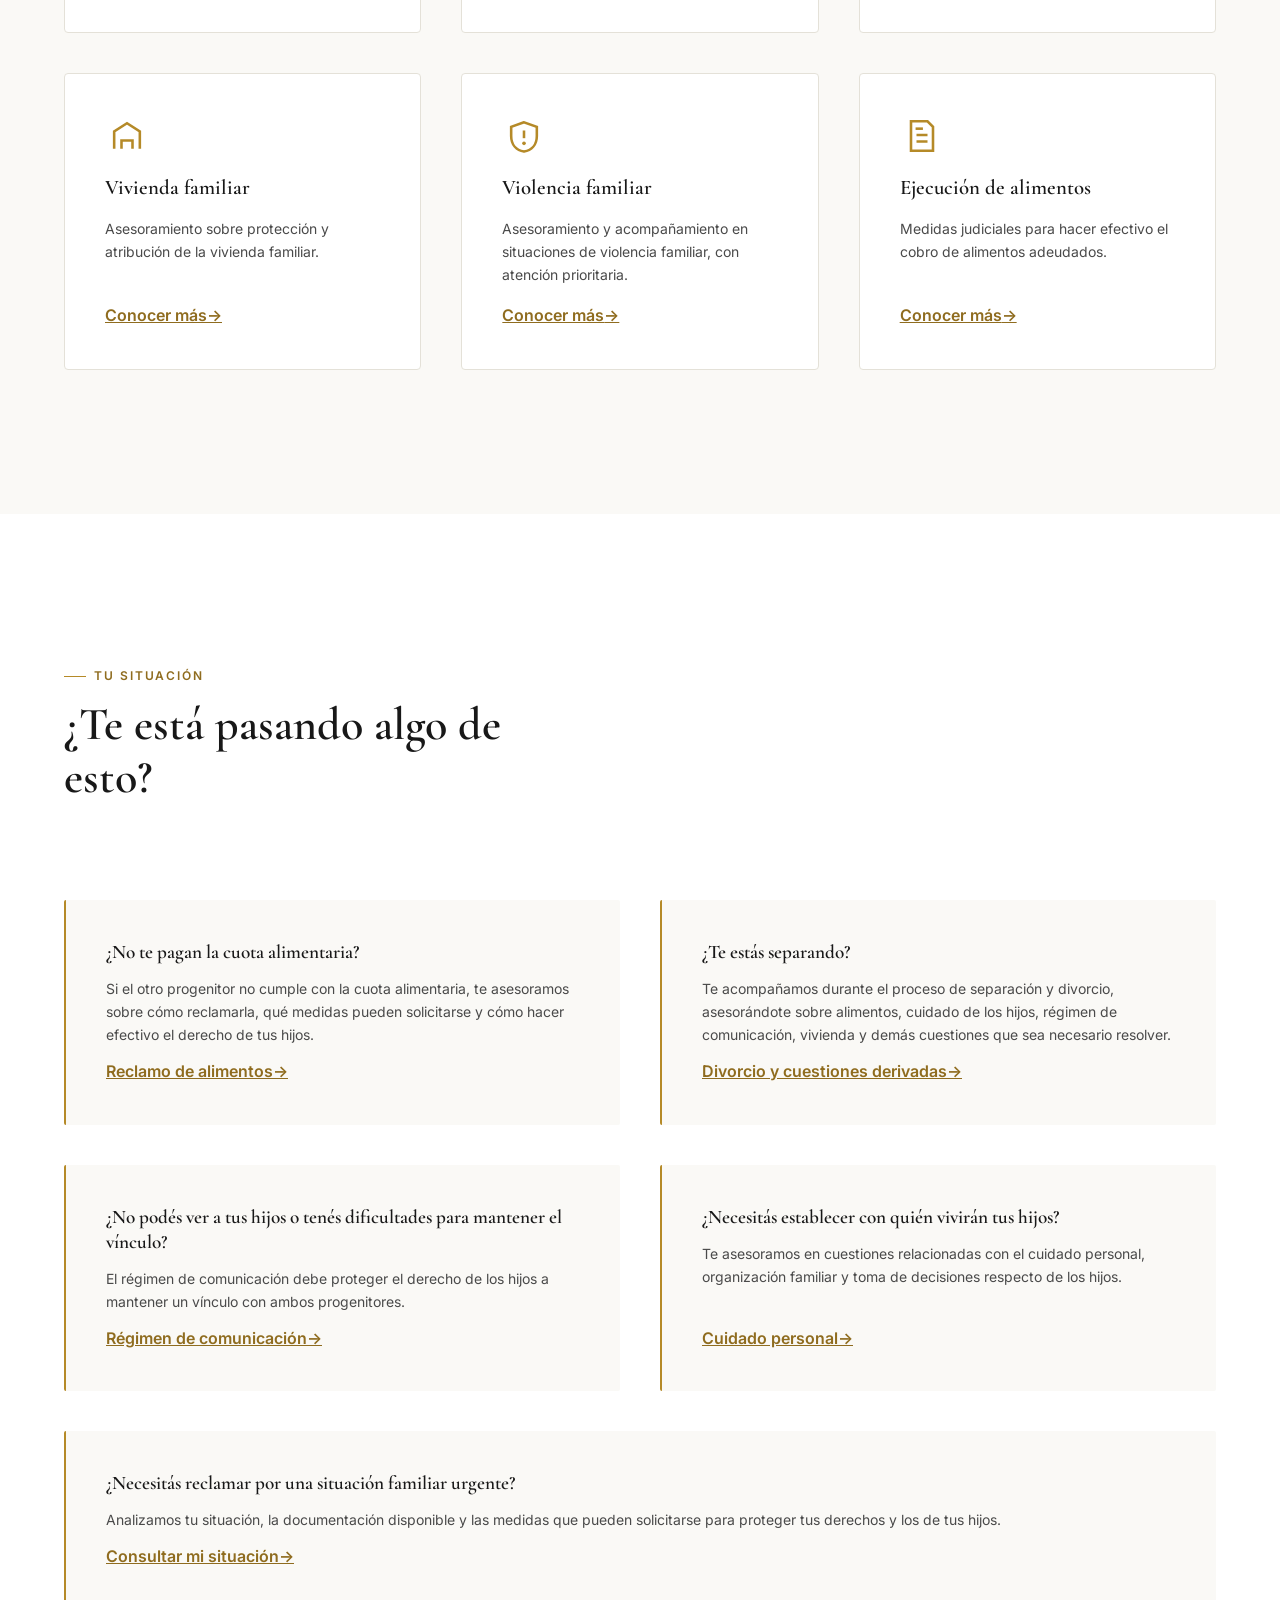
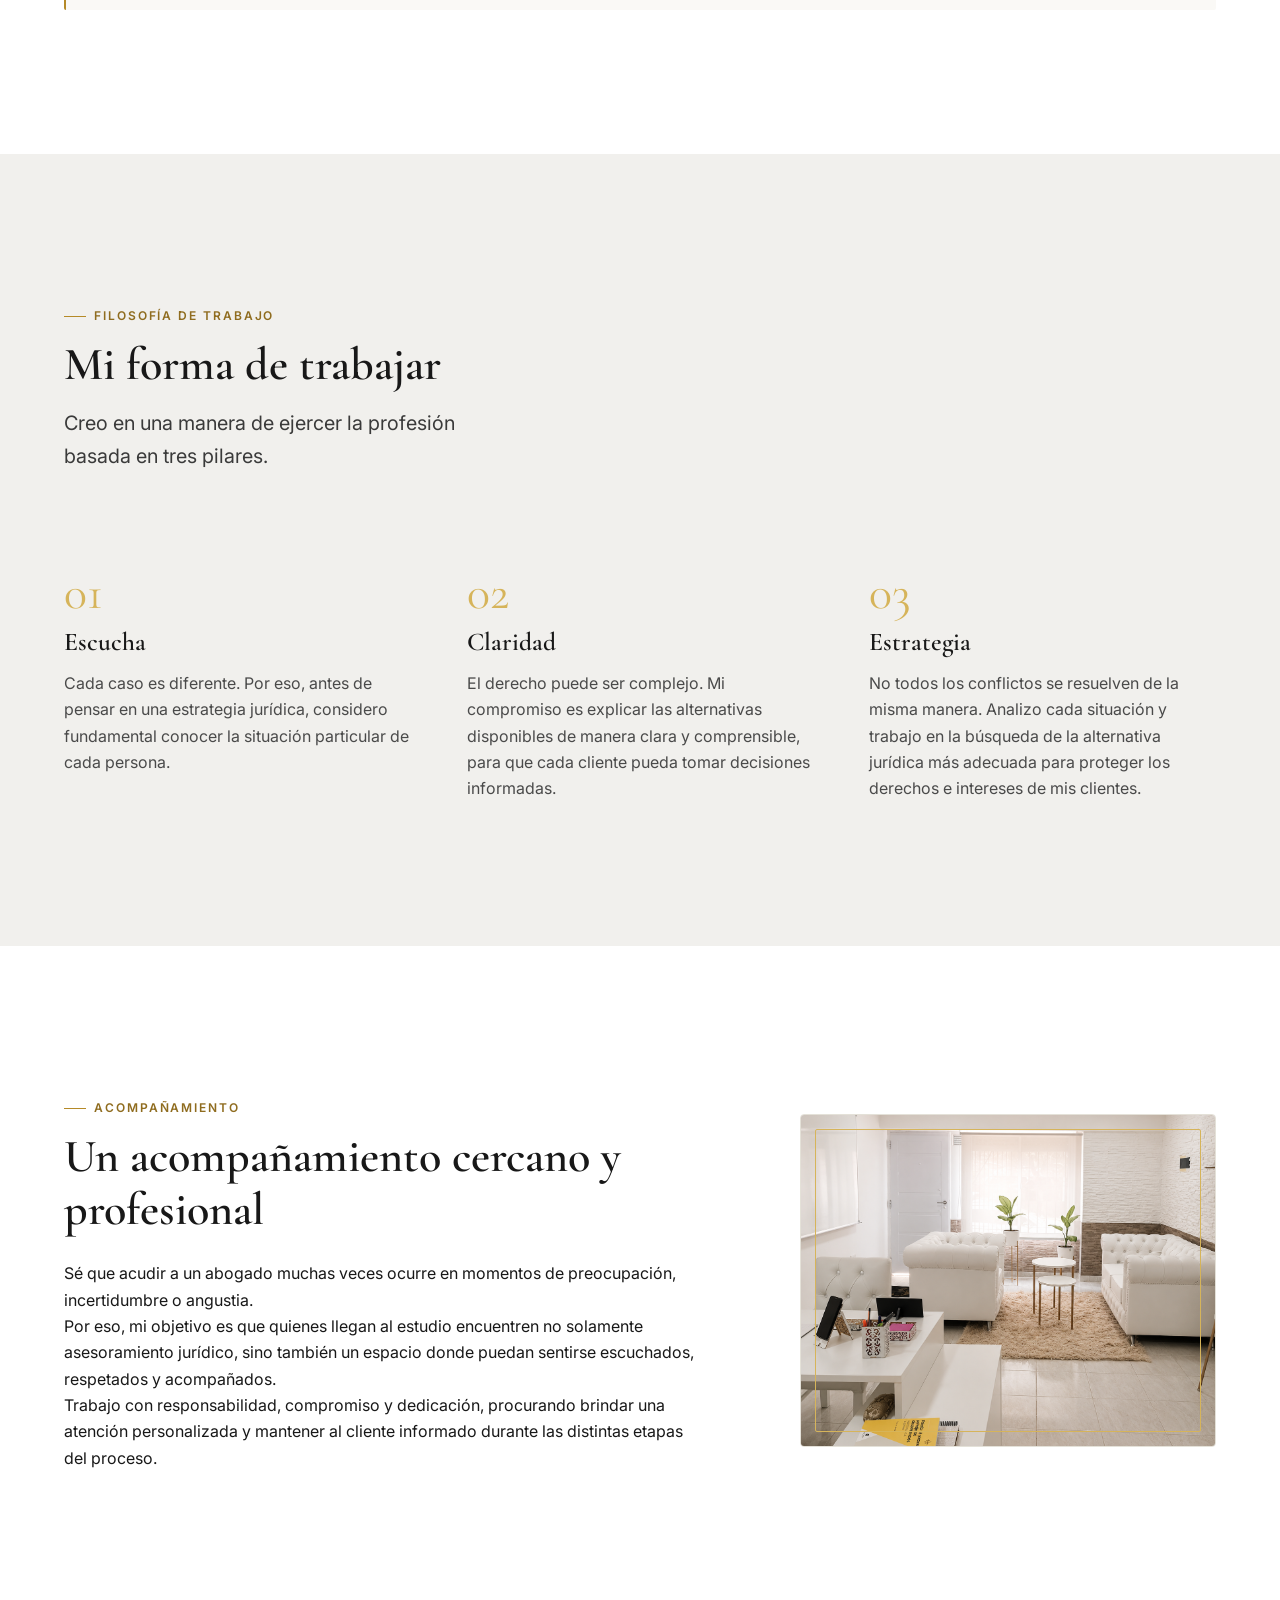
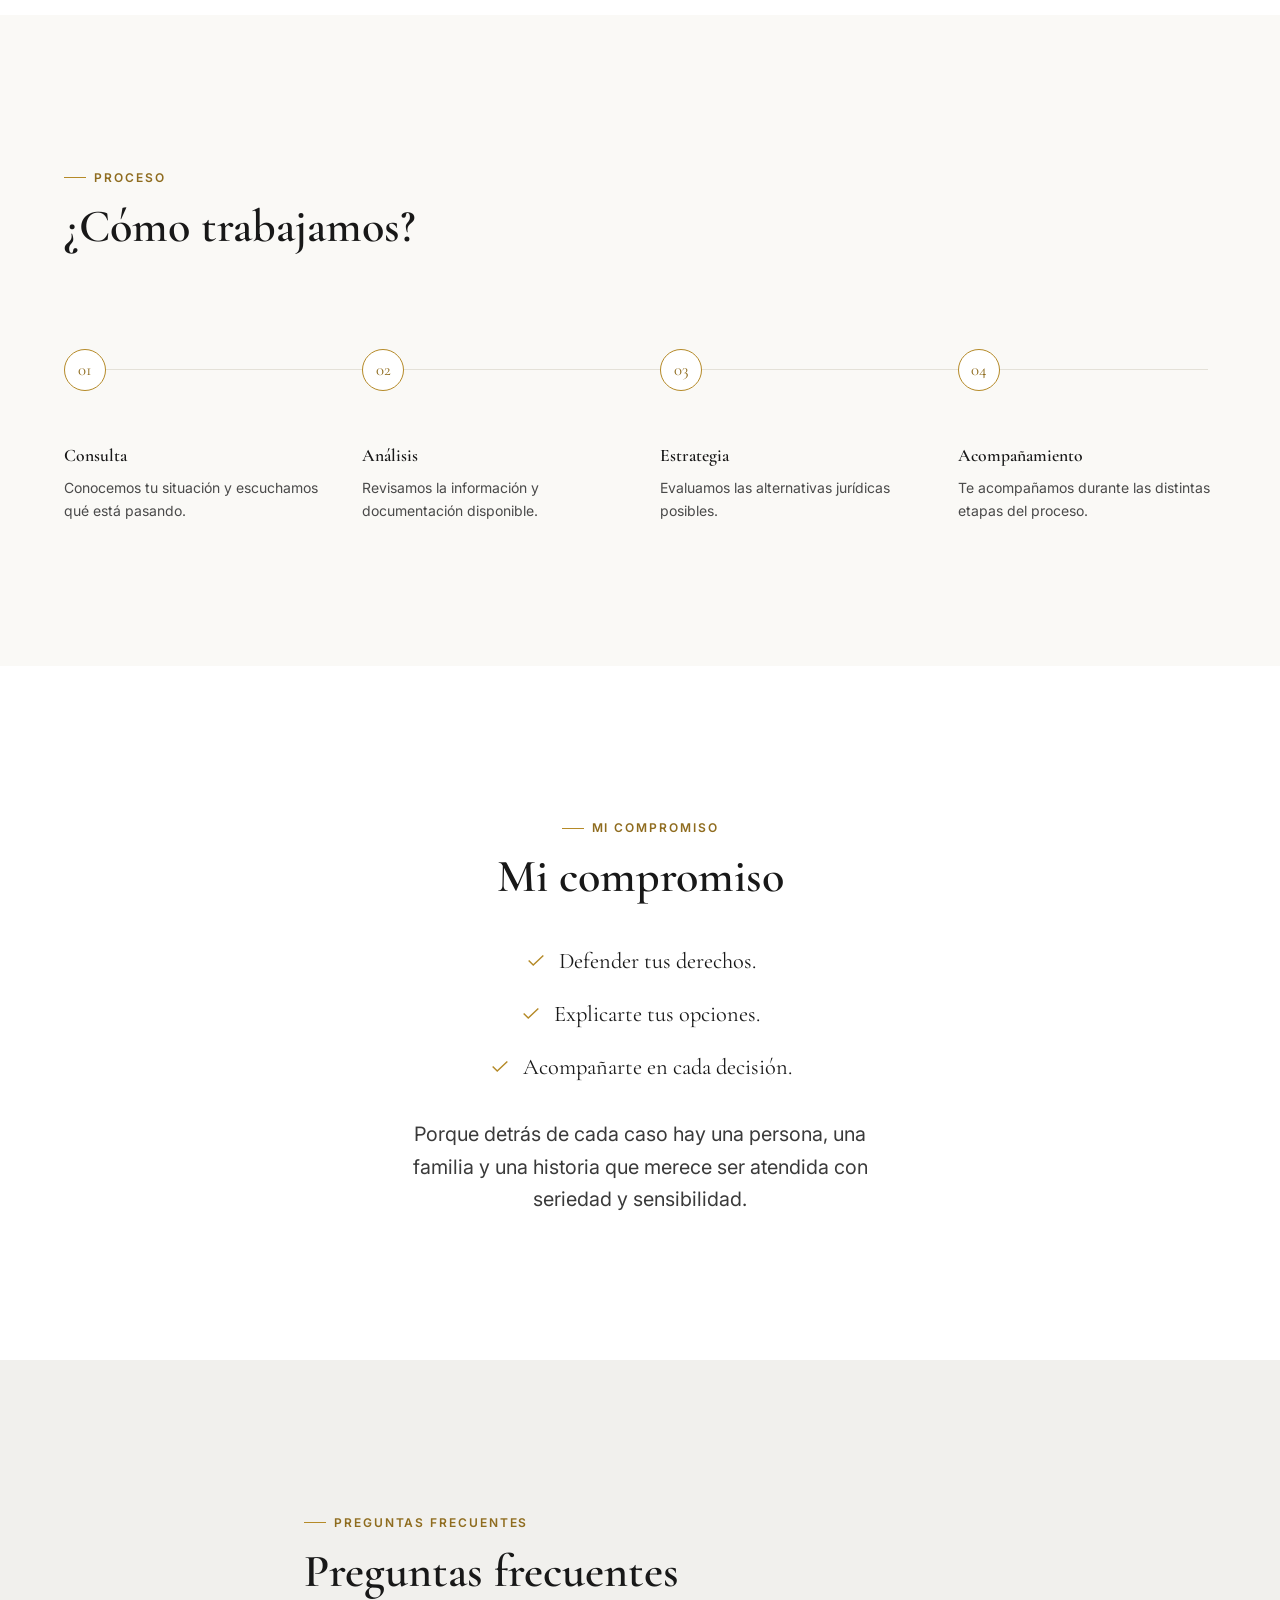
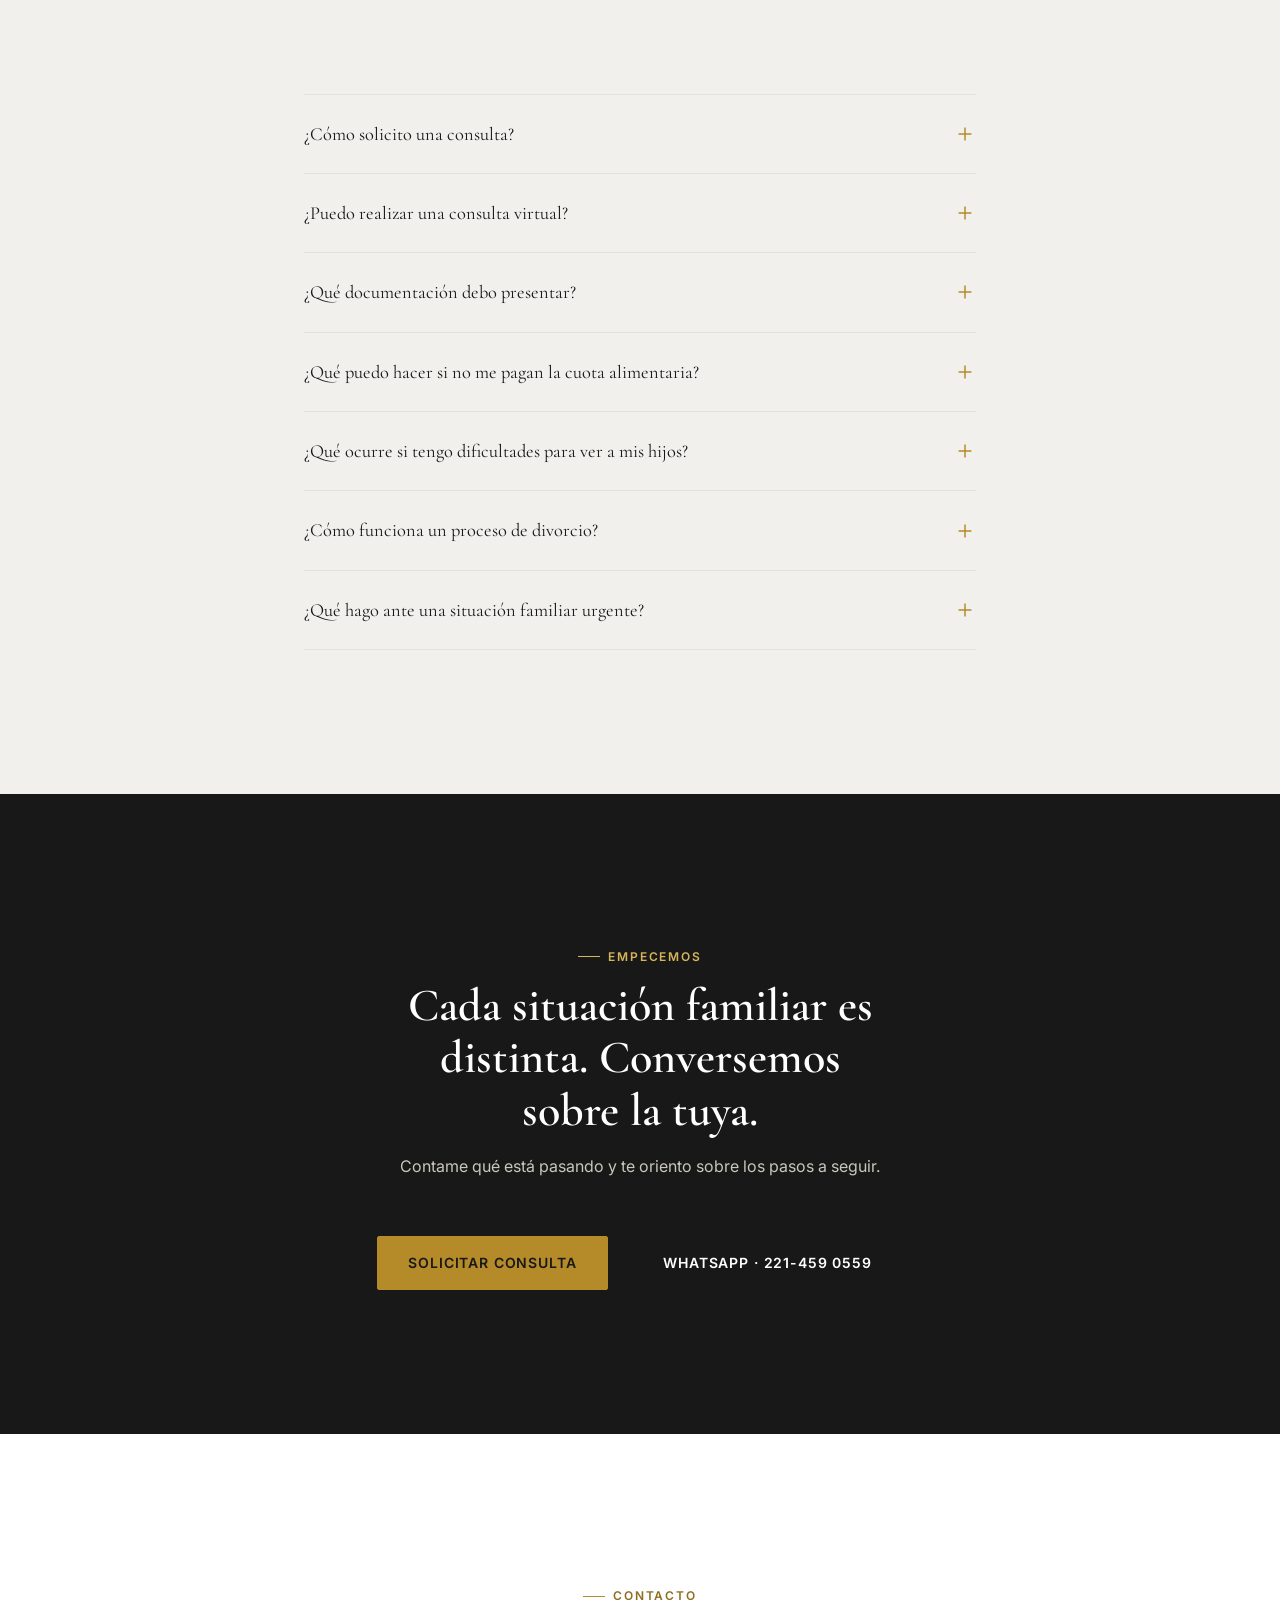
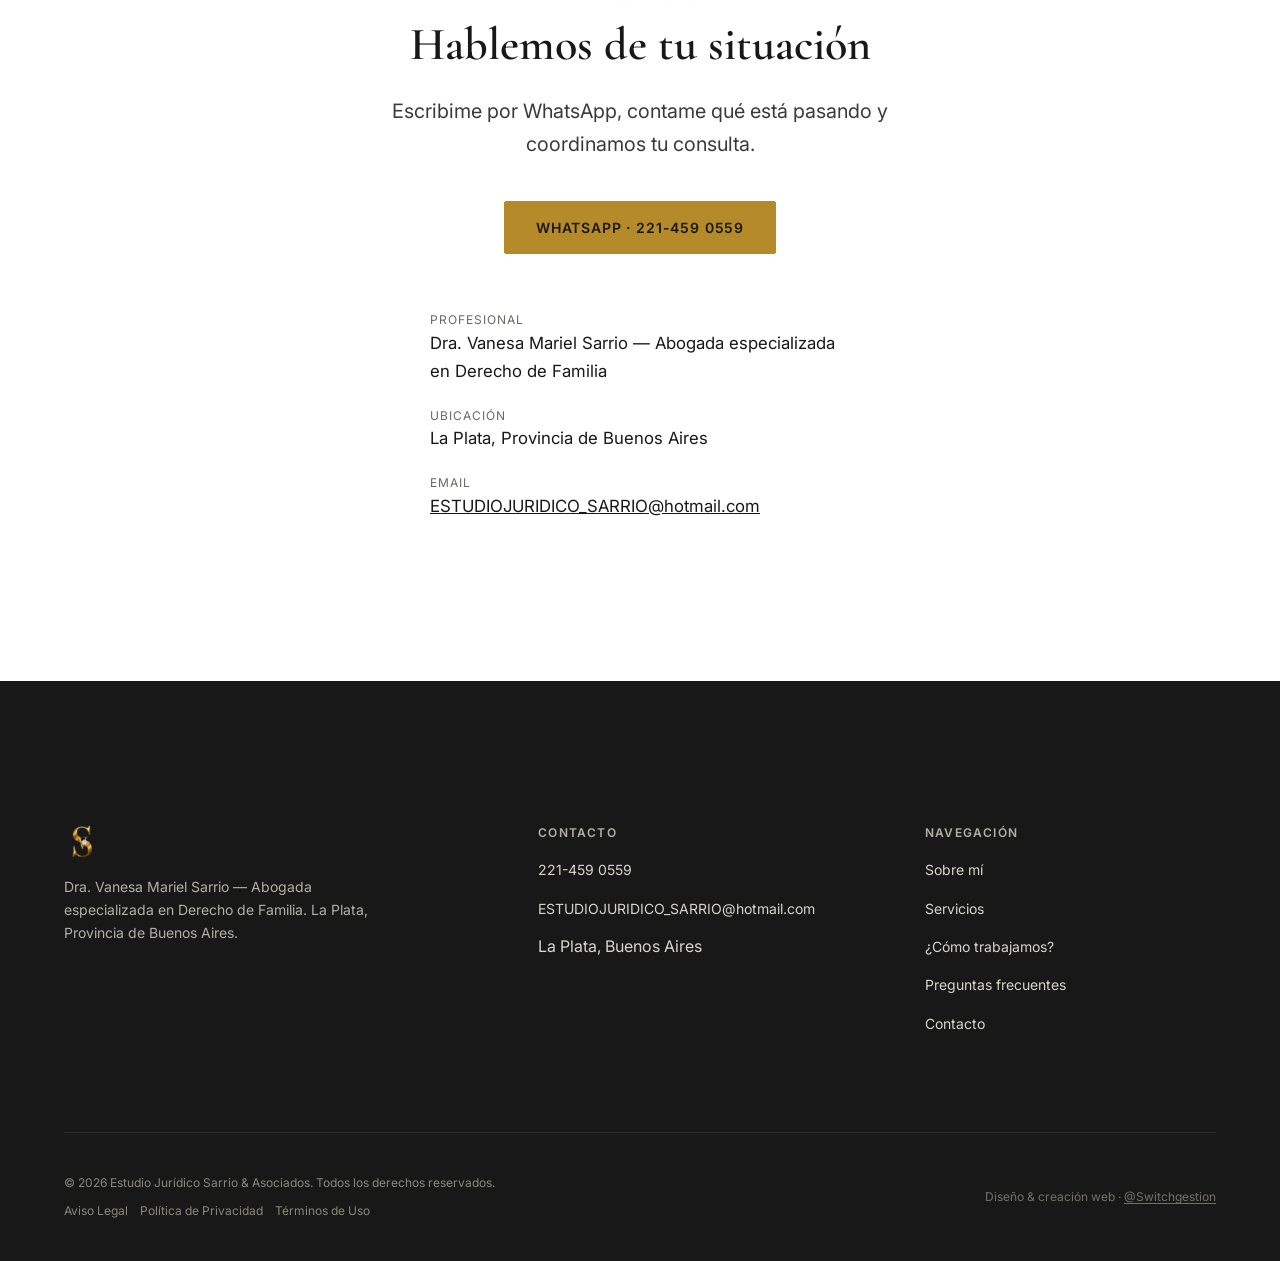
==== commit 18e563cc: "Increase max-width for accompany-grid and visual" ====
--- a/index.html
+++ b/index.html
@@ -375,7 +375,7 @@
 .pillar p{ margin-top:var(--sp-3); color:#4a4a4a; }
 
 /* Acompañamiento */
-.accompany-grid{ display:grid; grid-template-columns: 1fr minmax(220px, 320px); gap:var(--sp-8); align-items:center; }
+.accompany-grid{ display:grid; grid-template-columns: 1fr minmax(220px, 416px); gap:var(--sp-8); align-items:center; }
 @media (max-width: 767px){
   .accompany-grid{ grid-template-columns: 1fr; }
 }
@@ -383,7 +383,7 @@
   aspect-ratio: 5/4; border-radius: var(--radius-md); border:1px solid var(--border);
   background: linear-gradient(140deg, var(--gray-light), #fff 70%);
   position:relative;
-  max-width: 320px;
+  max-width: 416px;
   justify-self: end;
 }
 .accompany-visual::after{
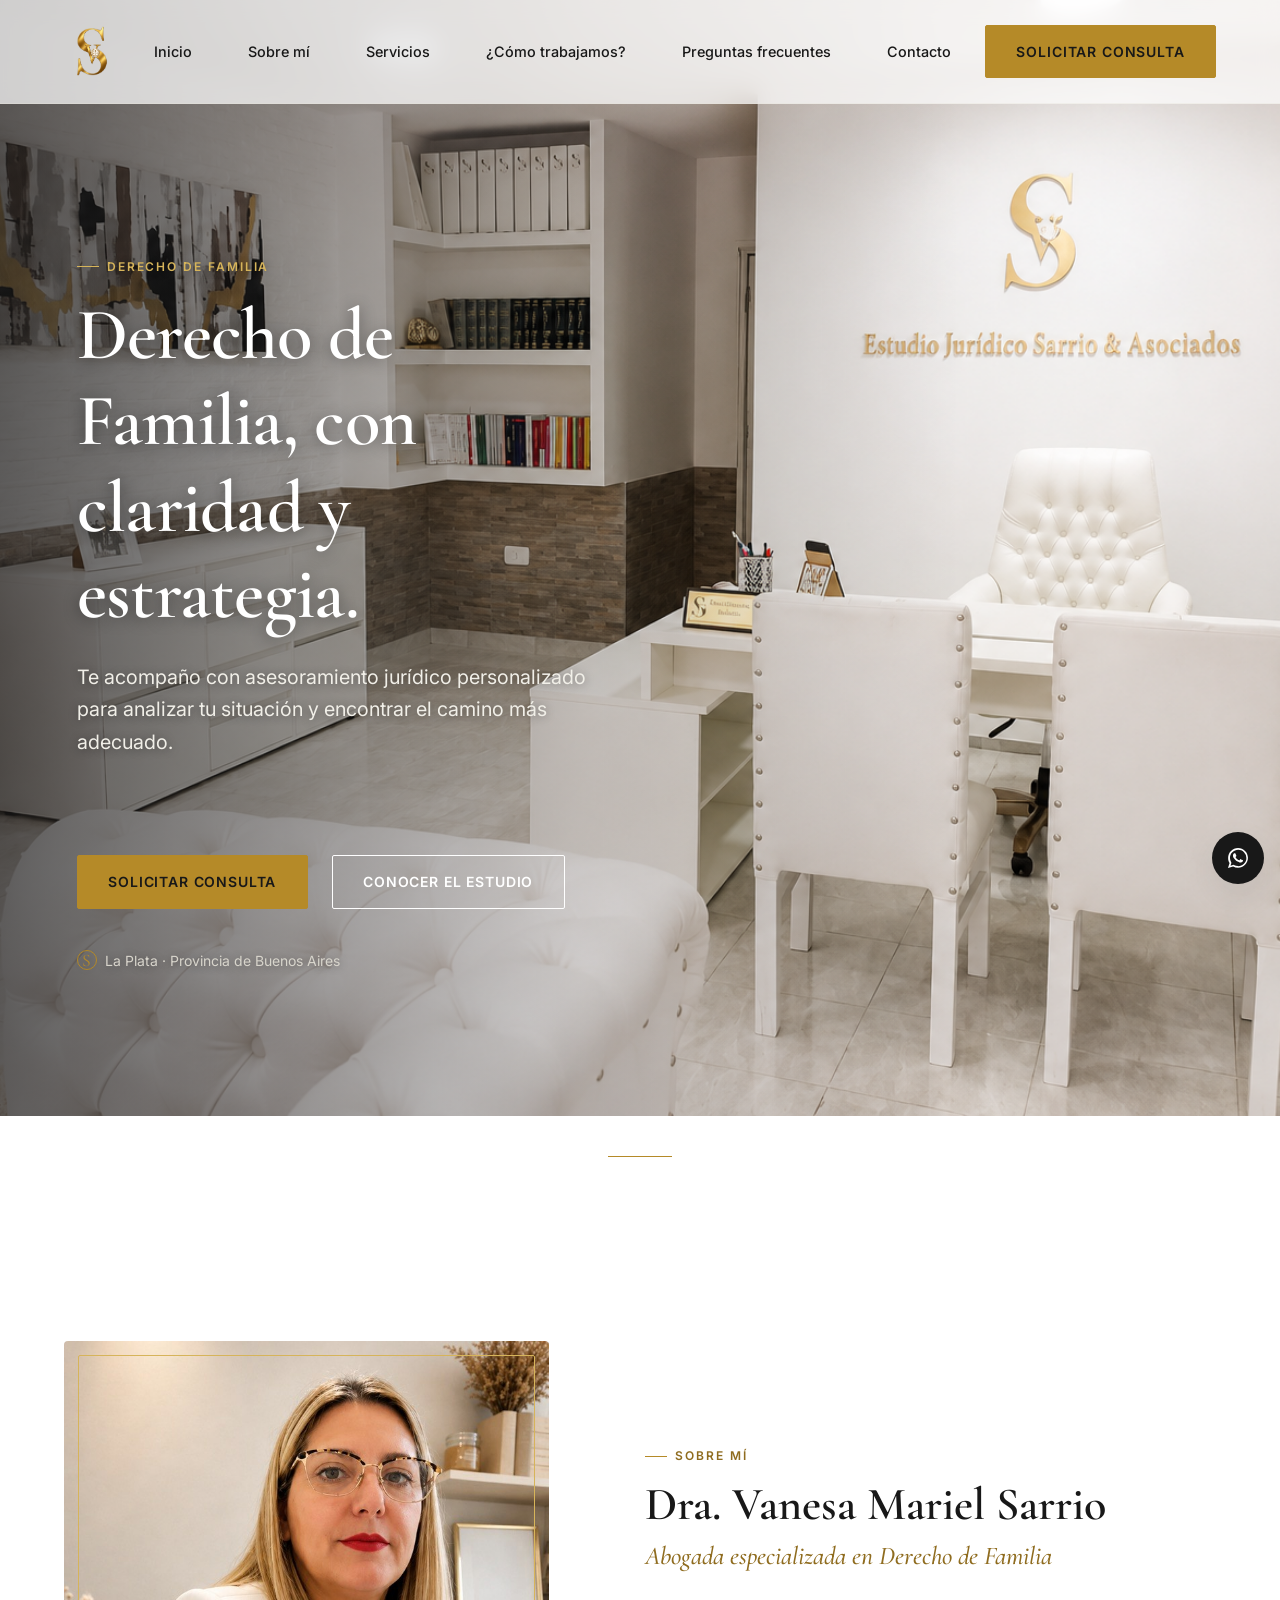
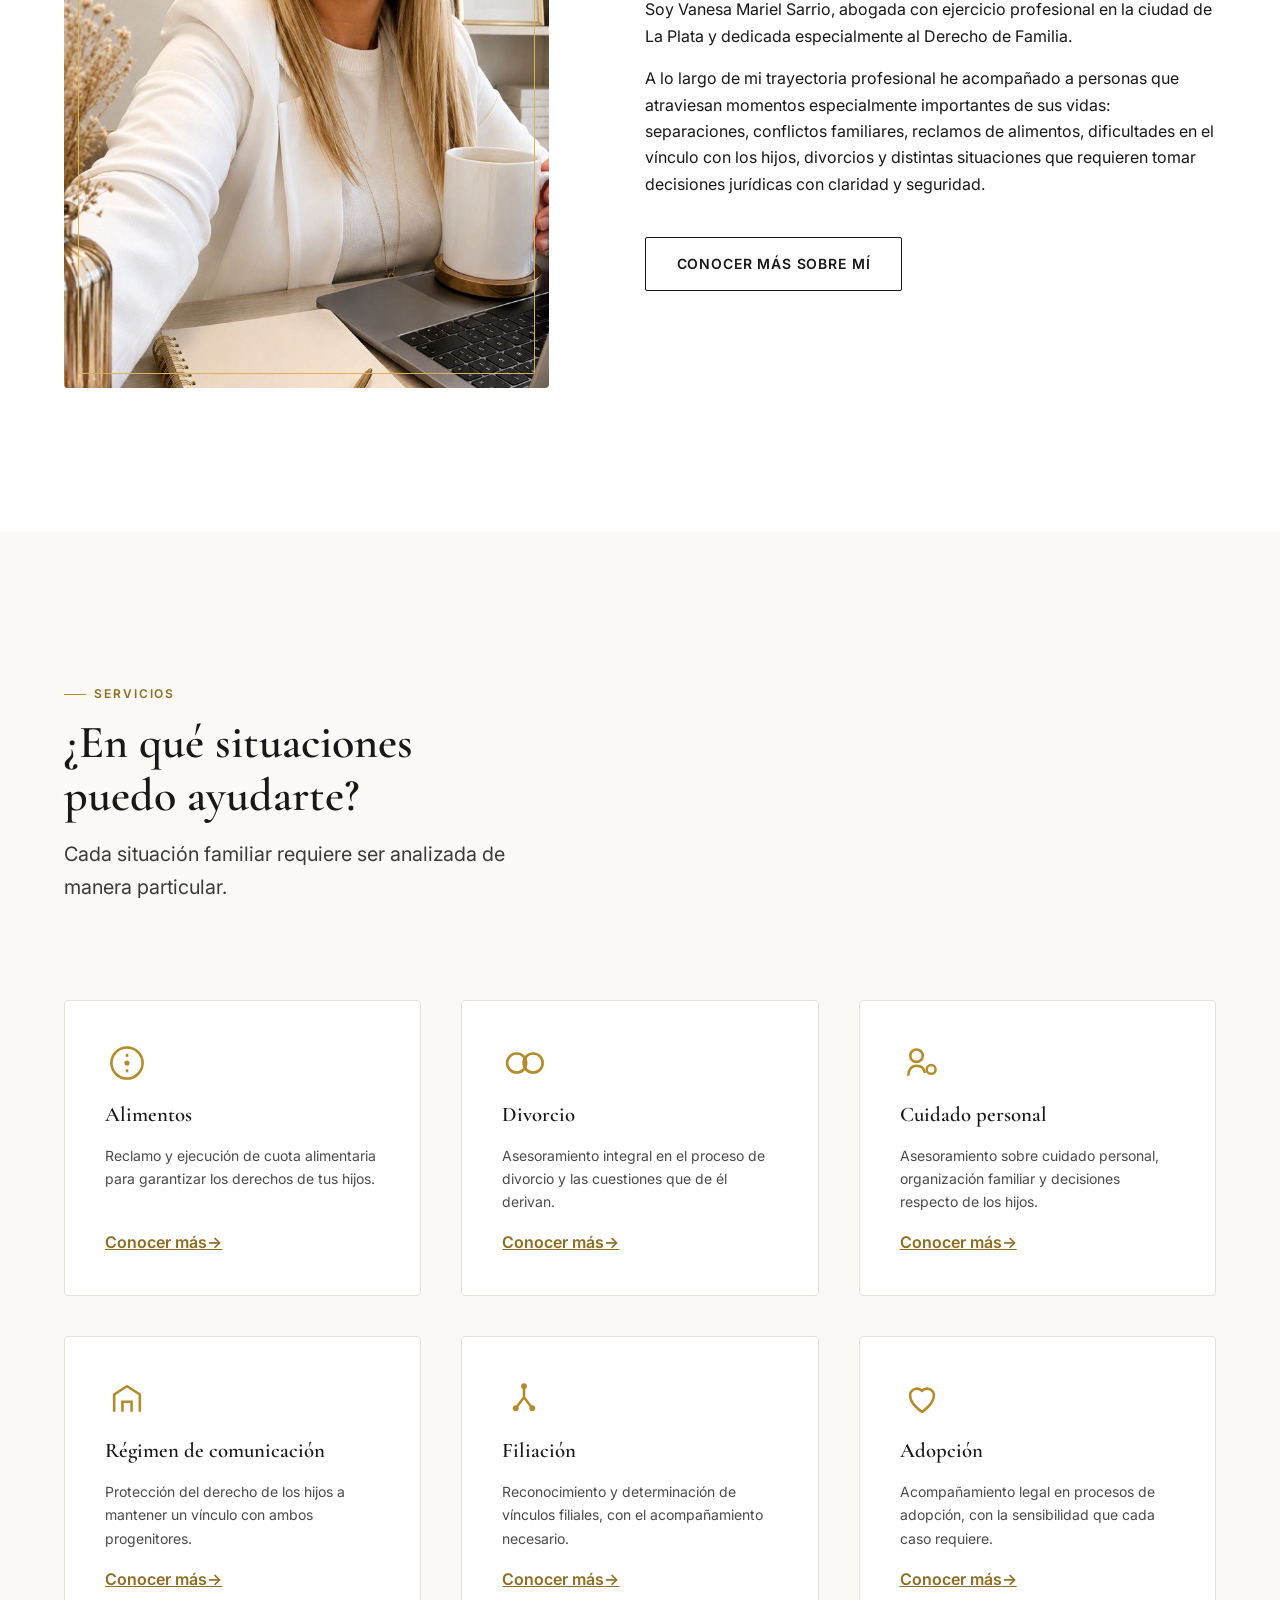
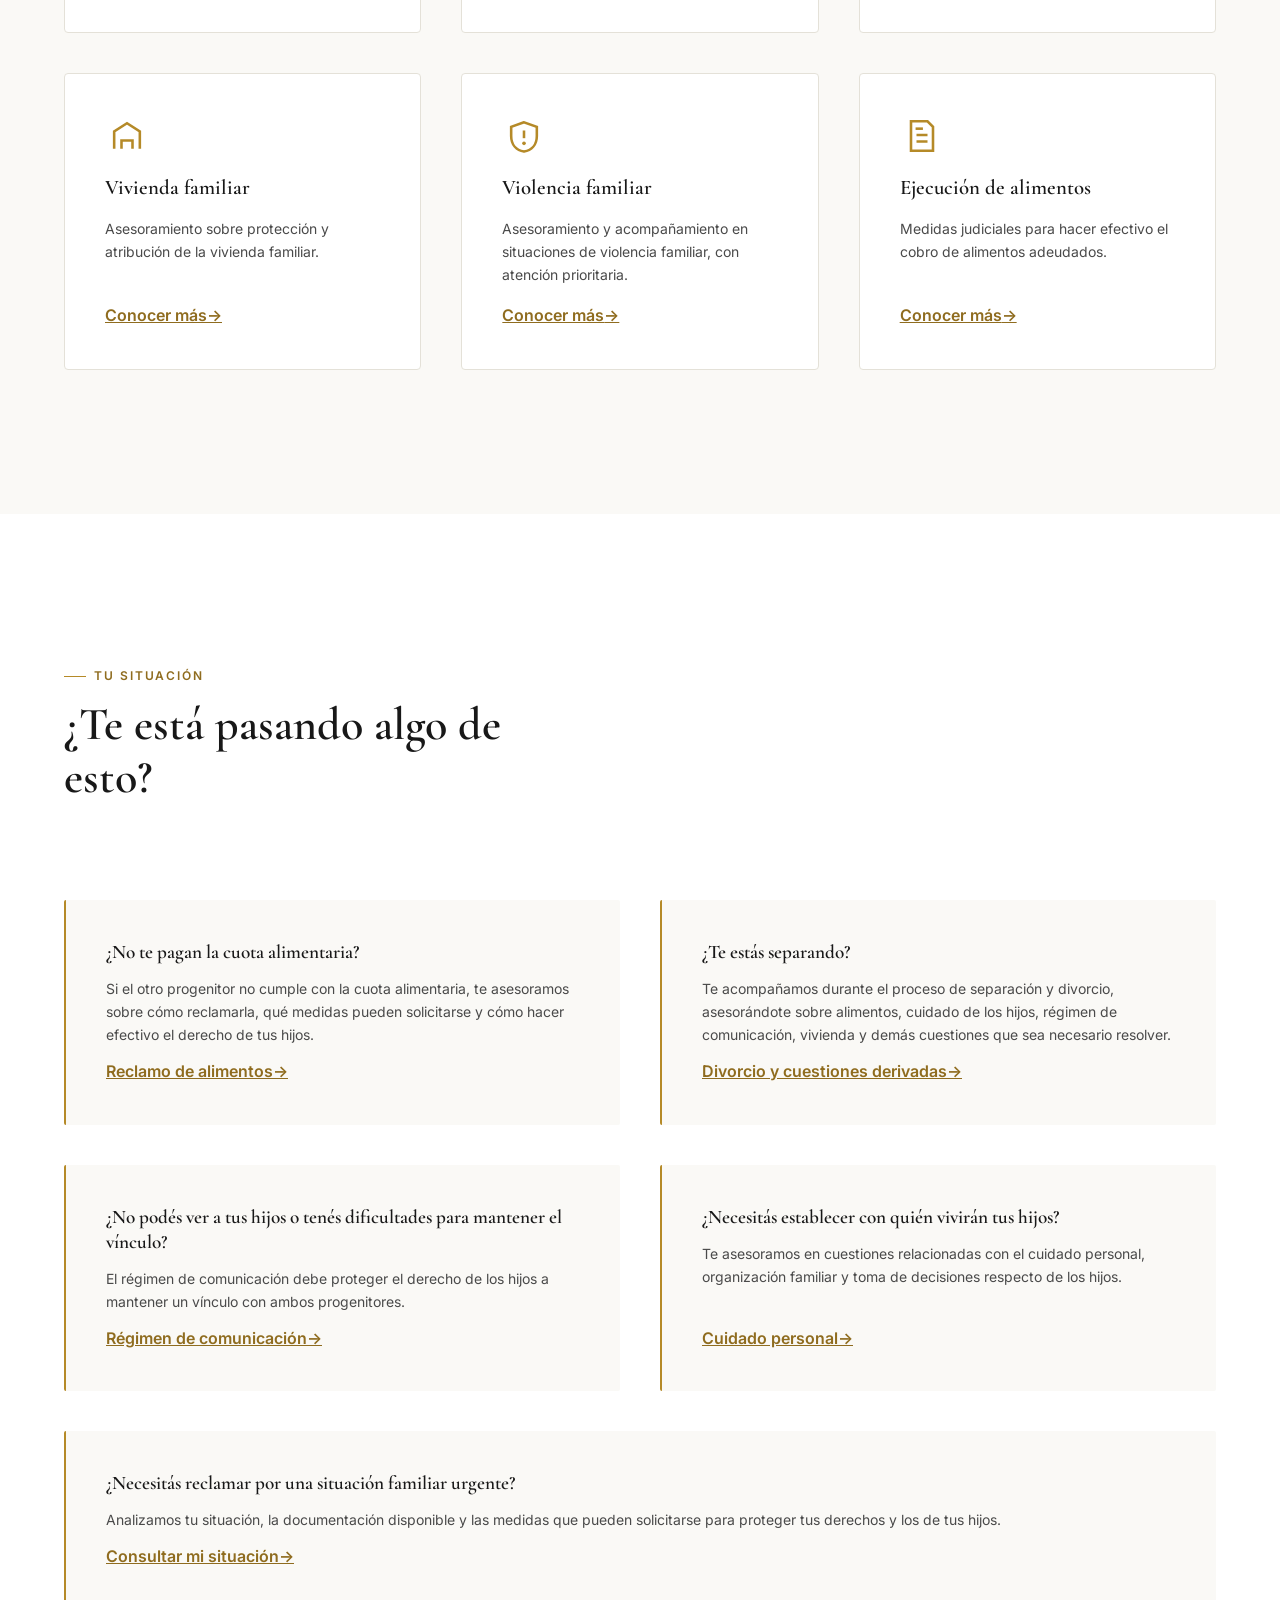
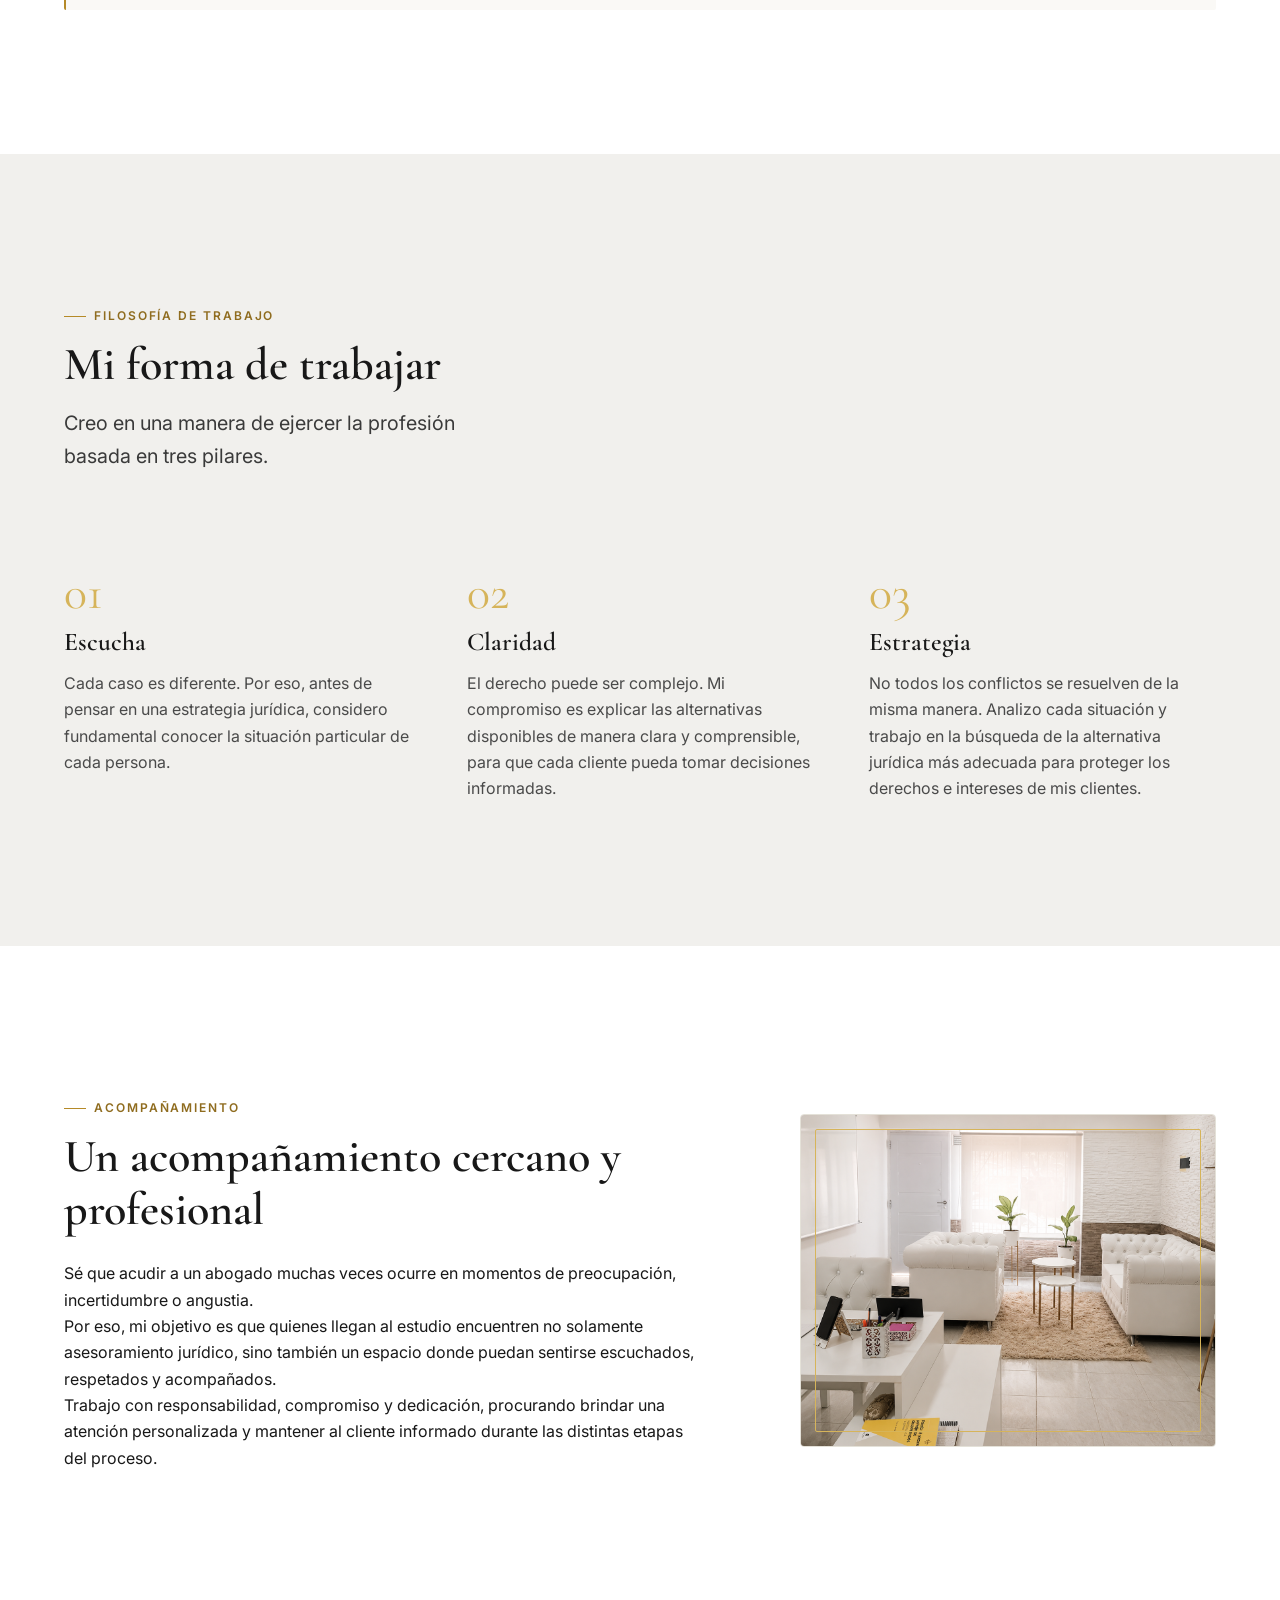
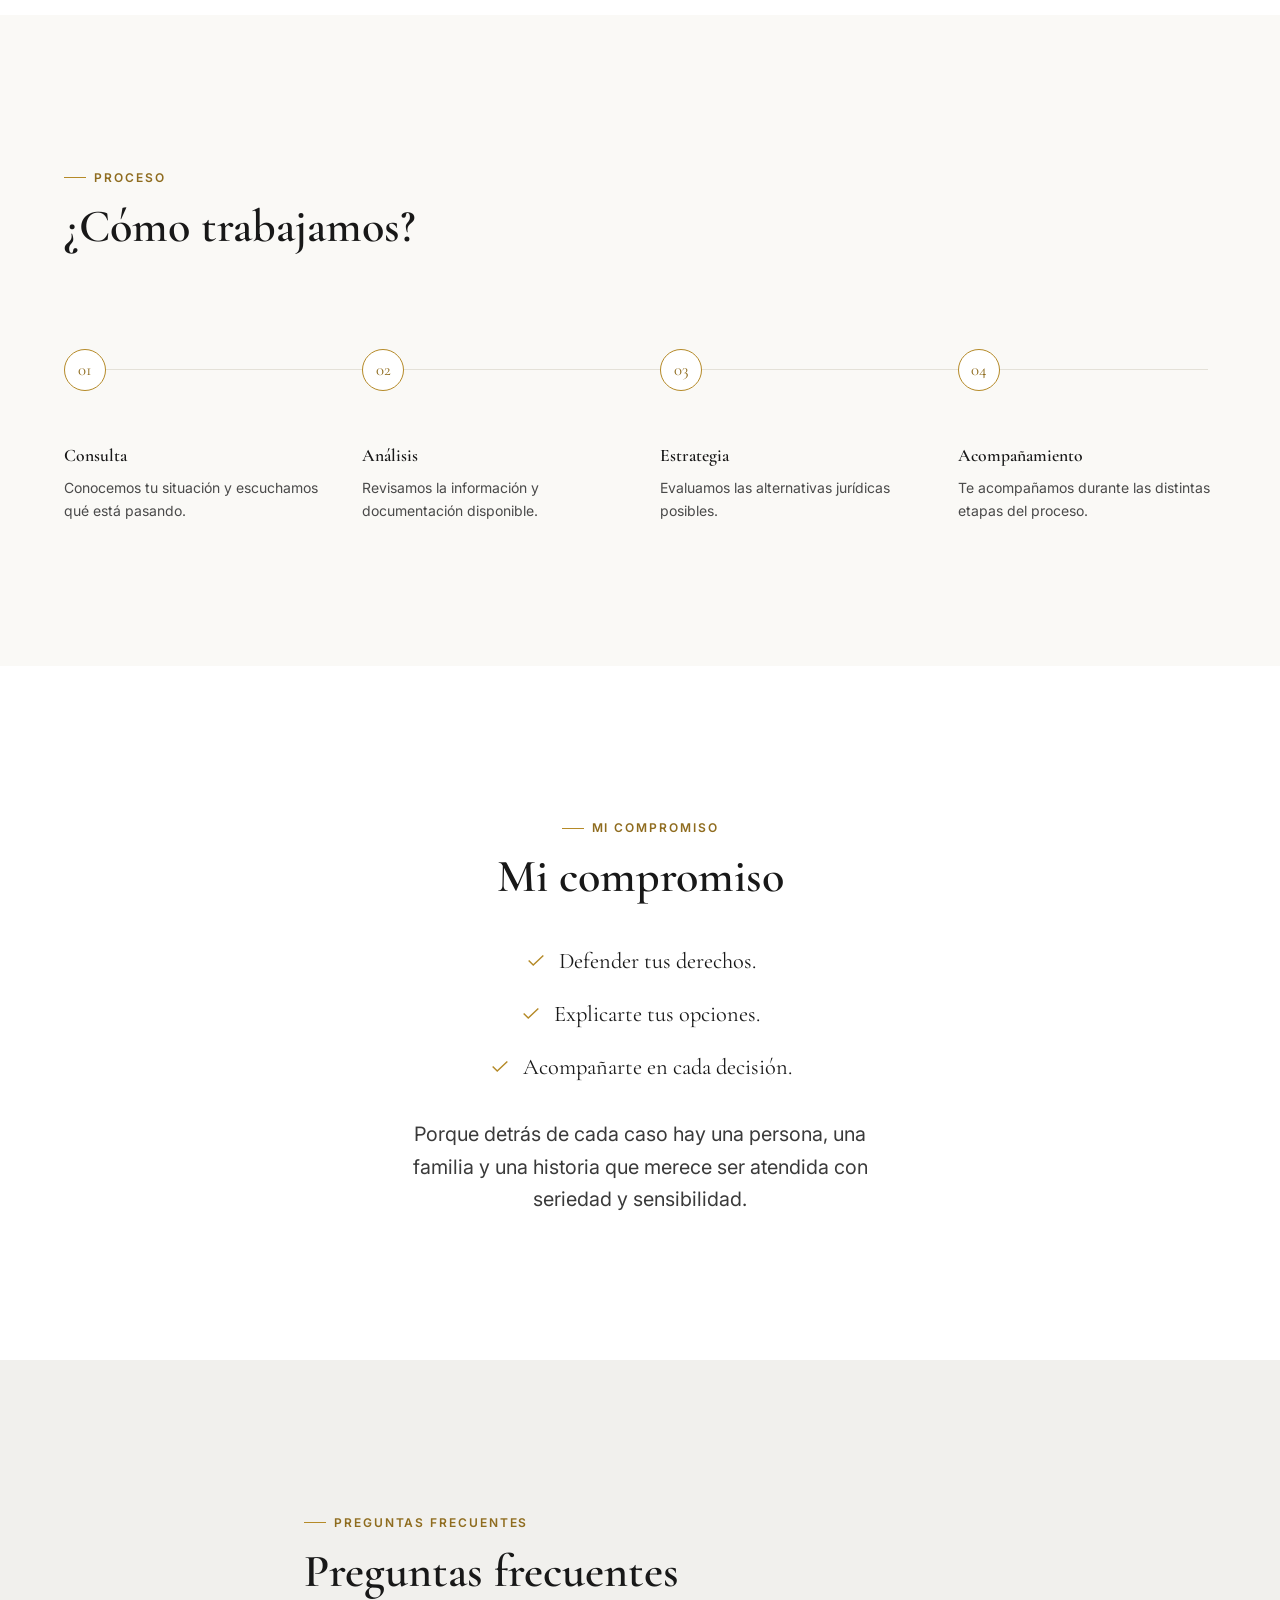
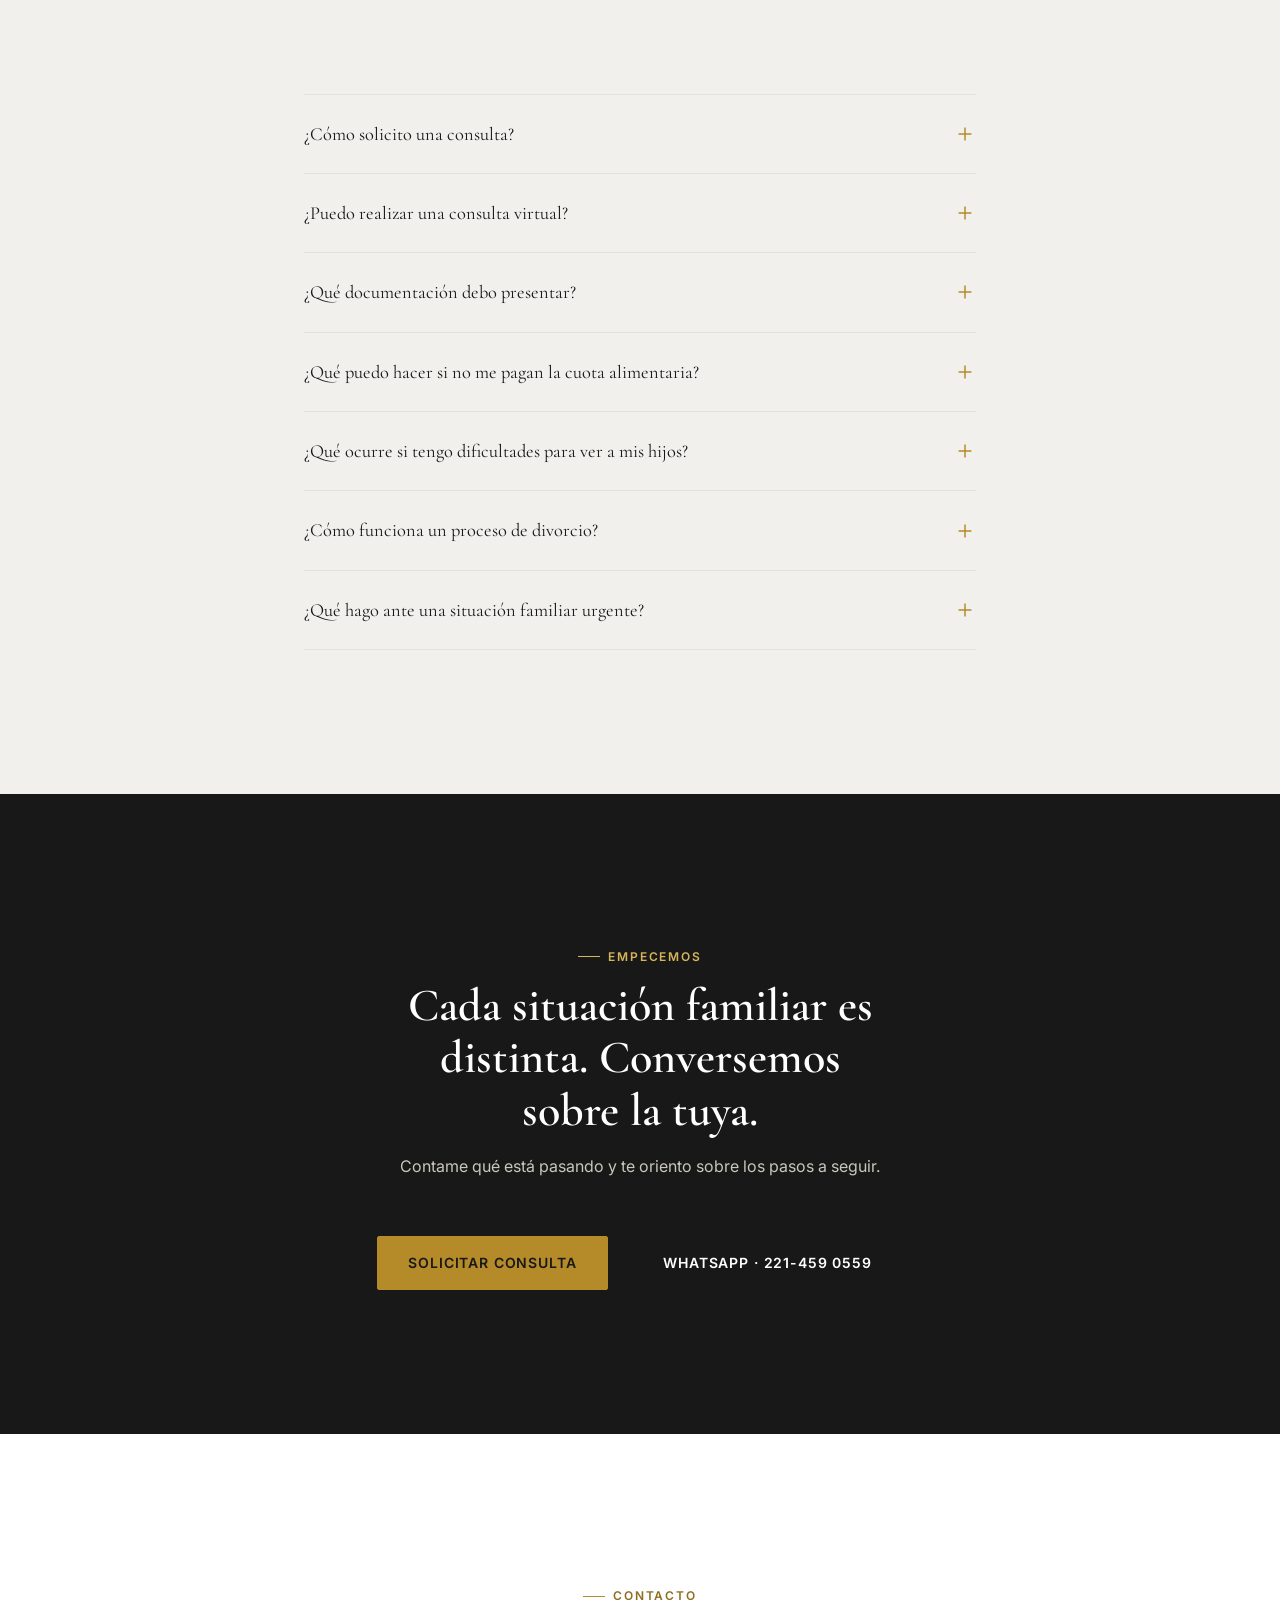
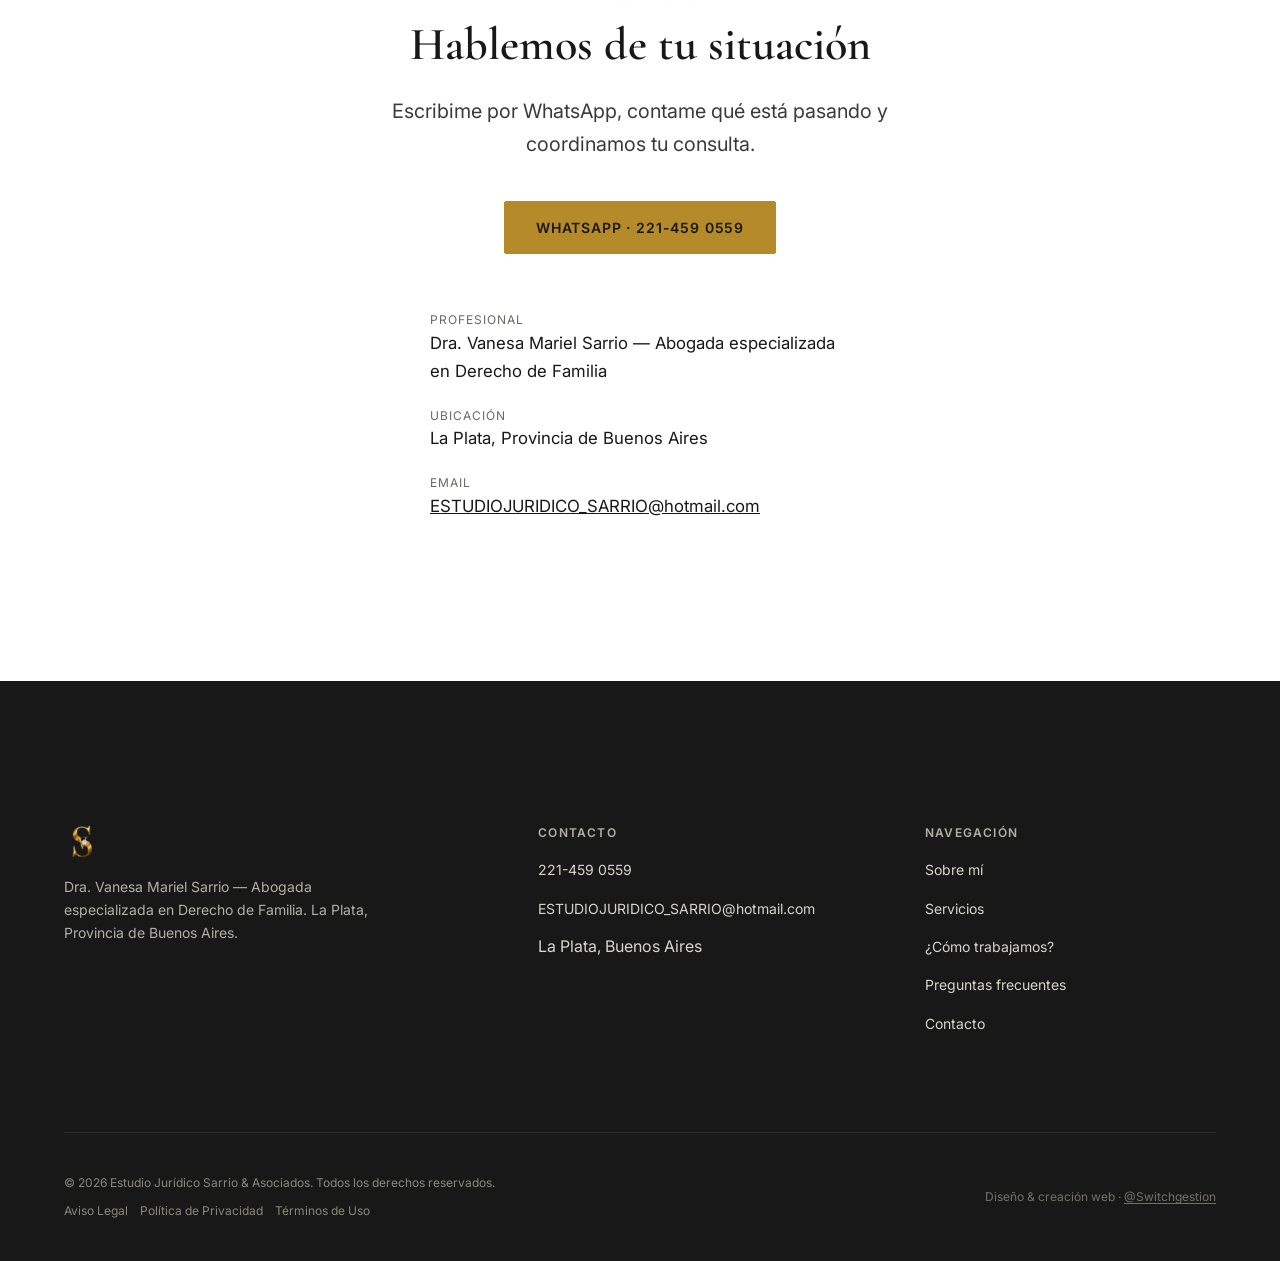
==== commit 9ba3bfd2: "Enhance hero section text with shadows Added text shadows to hero section elements for better visibi" ====
--- a/index.html
+++ b/index.html
@@ -312,9 +312,10 @@
 .hero-bg .hero-copy{ max-width:52ch; }
 .hero-bg .eyebrow{ color: var(--gold-light); }
 .hero-bg .eyebrow::before{ background: var(--gold-light); }
-.hero-bg h1{ color:#fff; }
-.hero-bg .lead{ color:#f1efe8; }
-.hero-bg .hero-location{ color:#d8d5cc; }
+.hero-bg h1{ color:#fff; text-shadow: 0 2px 16px rgba(0,0,0,0.45); }
+.hero-bg .lead{ color:#f1efe8; text-shadow: 0 1px 10px rgba(0,0,0,0.4); }
+.hero-bg .hero-location{ color:#d8d5cc; text-shadow: 0 1px 8px rgba(0,0,0,0.35); }
+.hero-bg .eyebrow{ text-shadow: 0 1px 8px rgba(0,0,0,0.35); }
 .hero-bg .btn-outline{ color:#fff; border-color:#fff; }
 .hero-bg .btn-outline:hover{ background:#fff; color:var(--charcoal); }
 
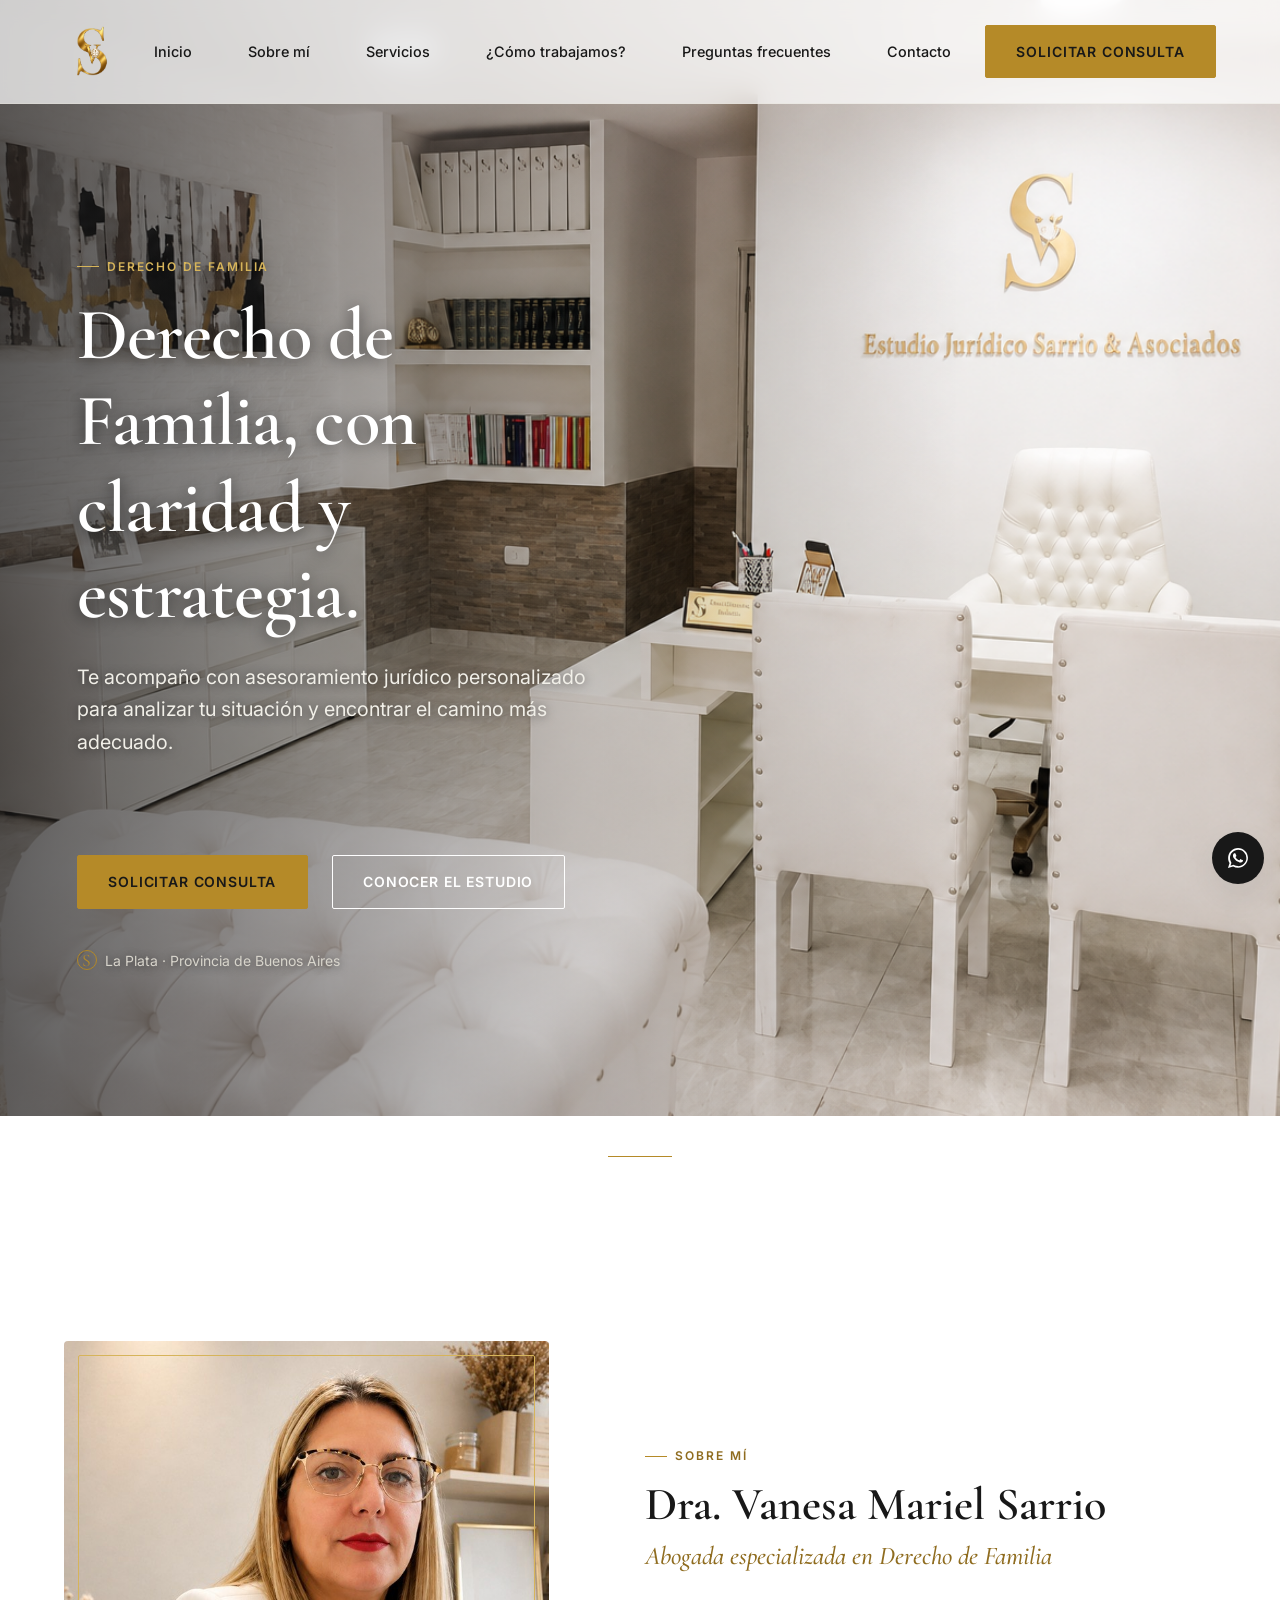
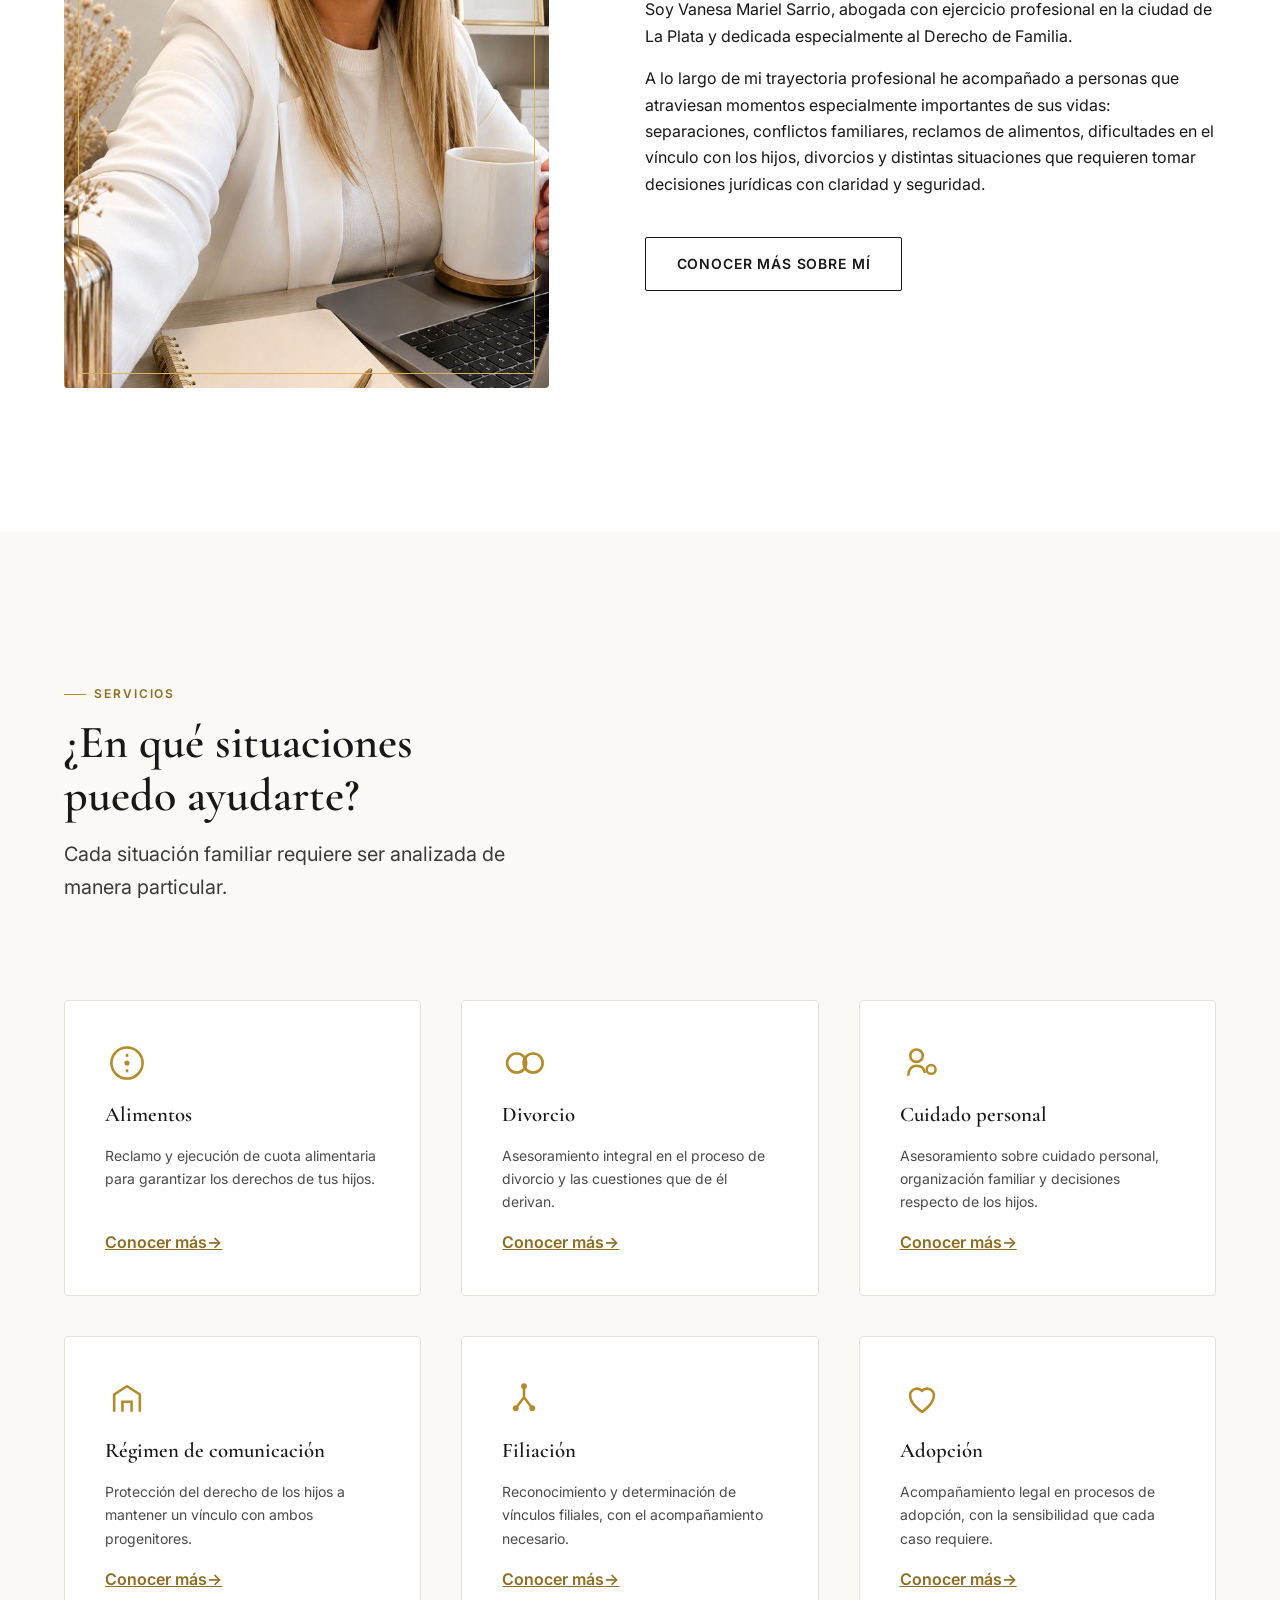
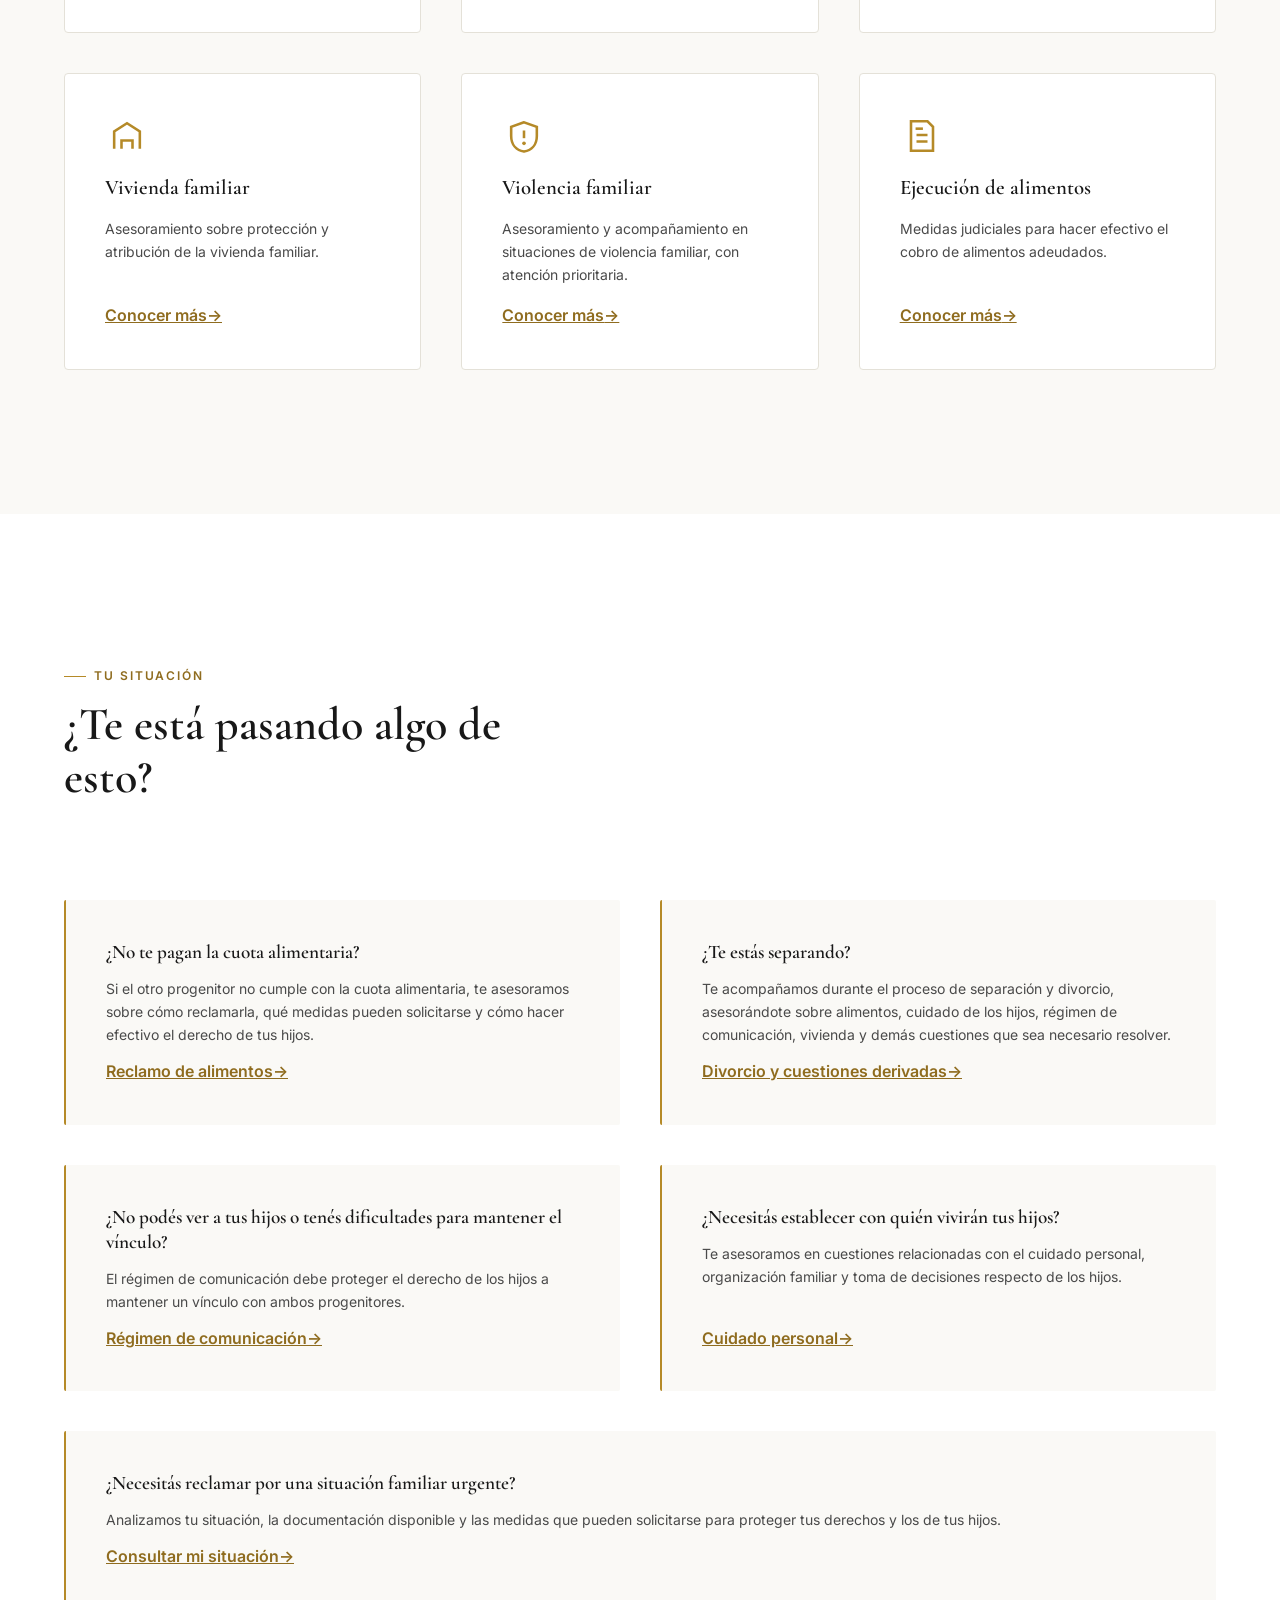
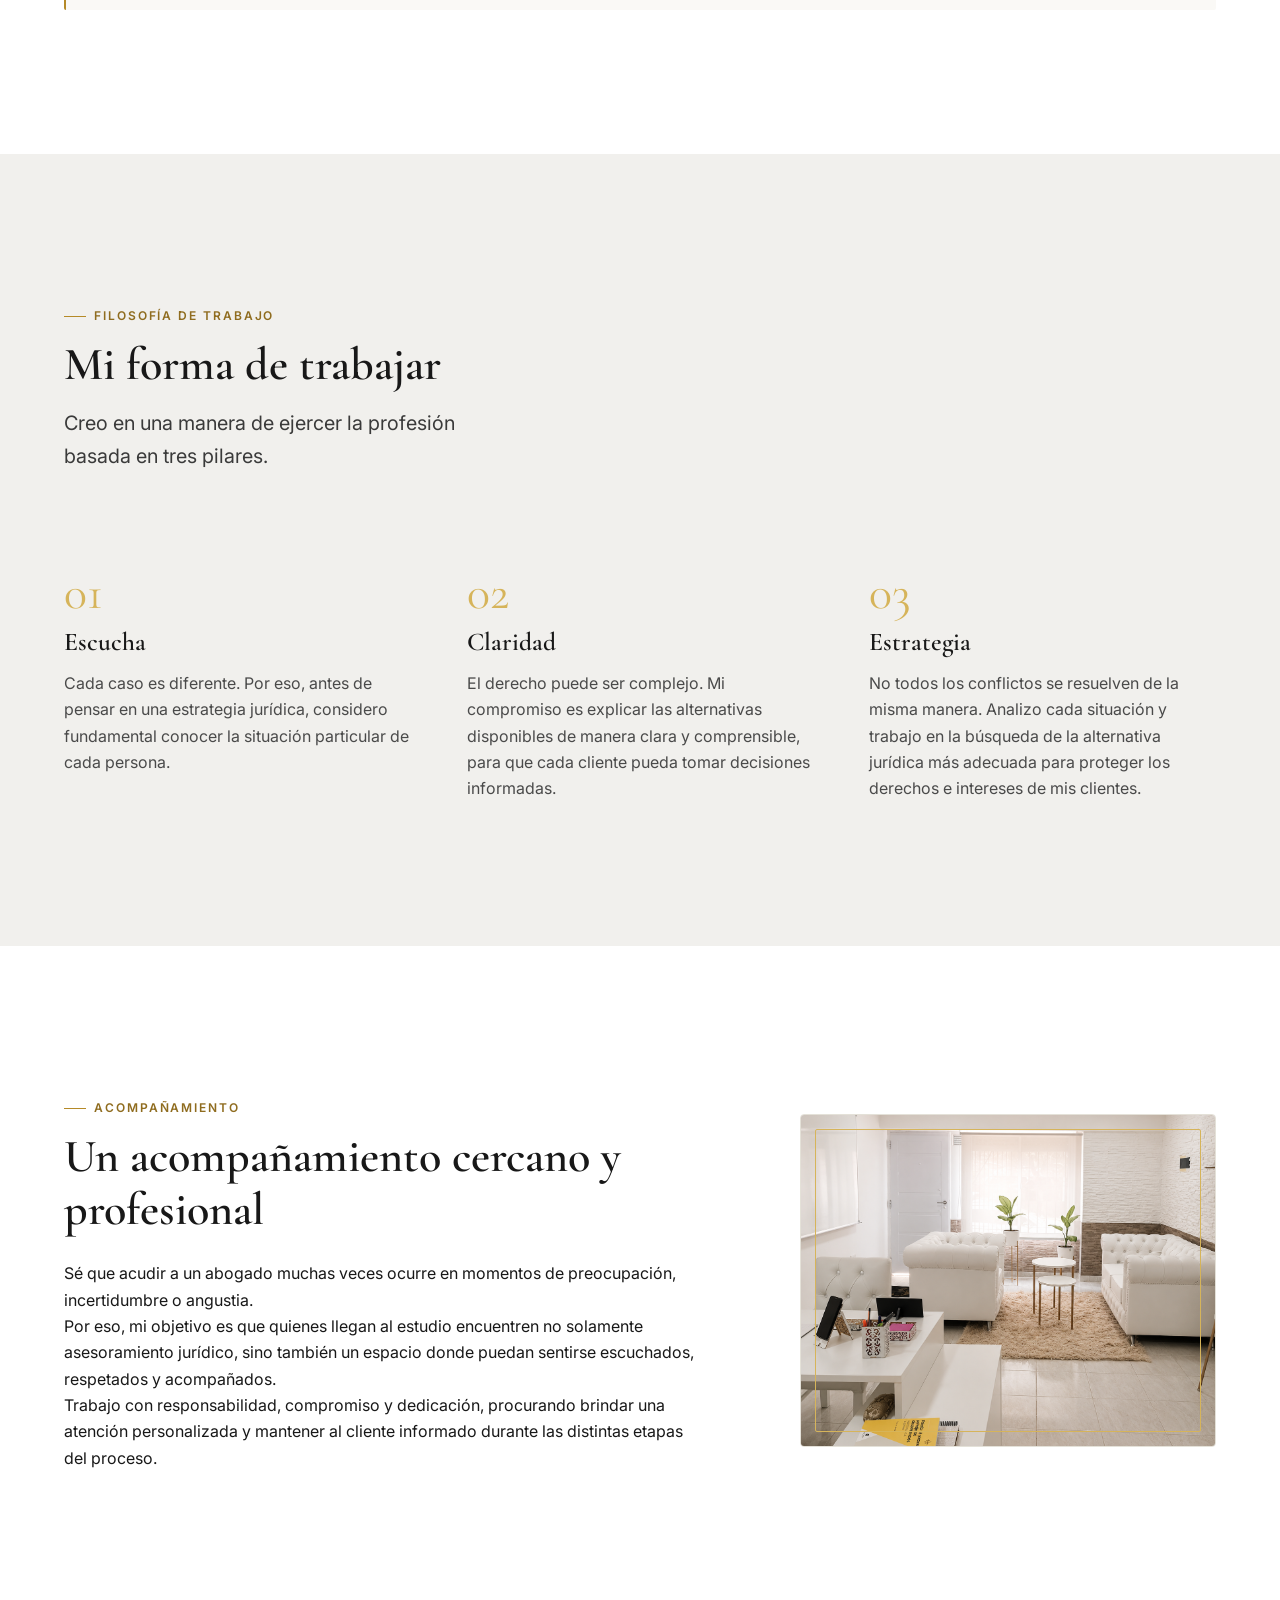
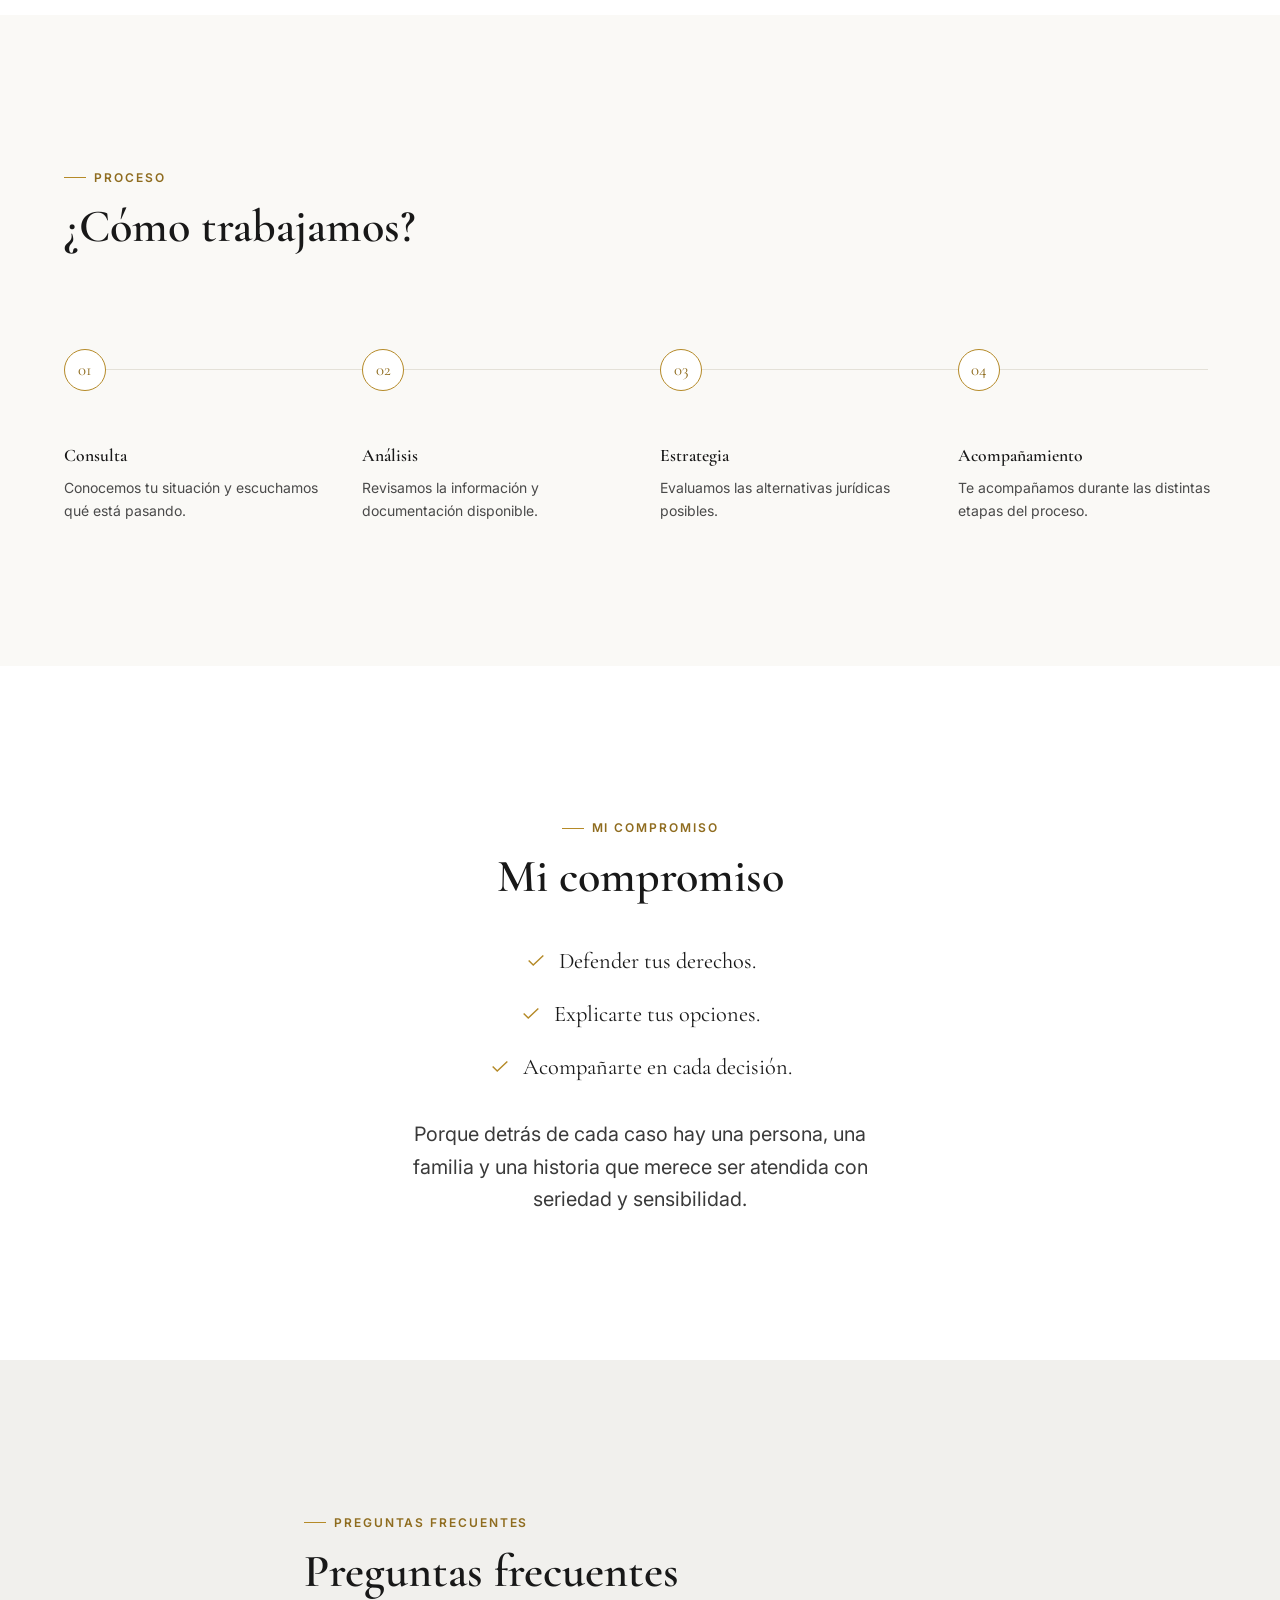
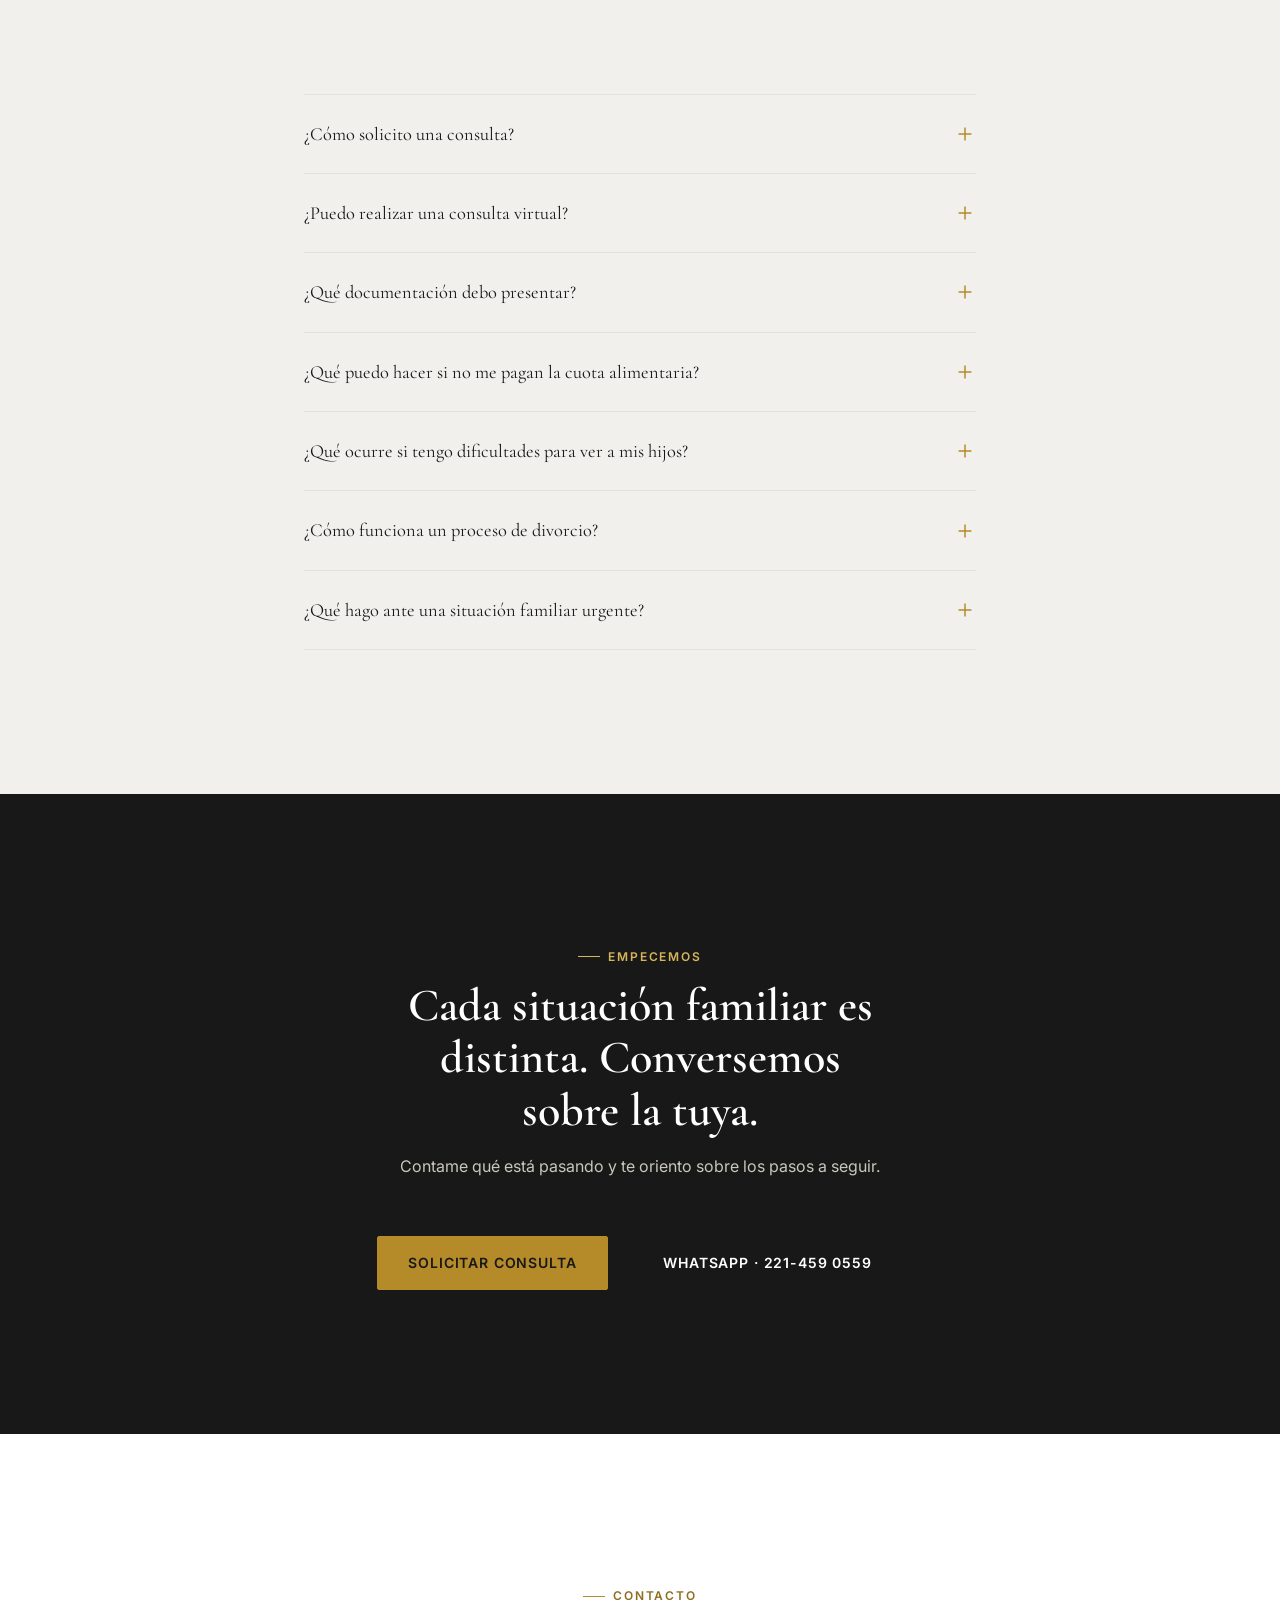
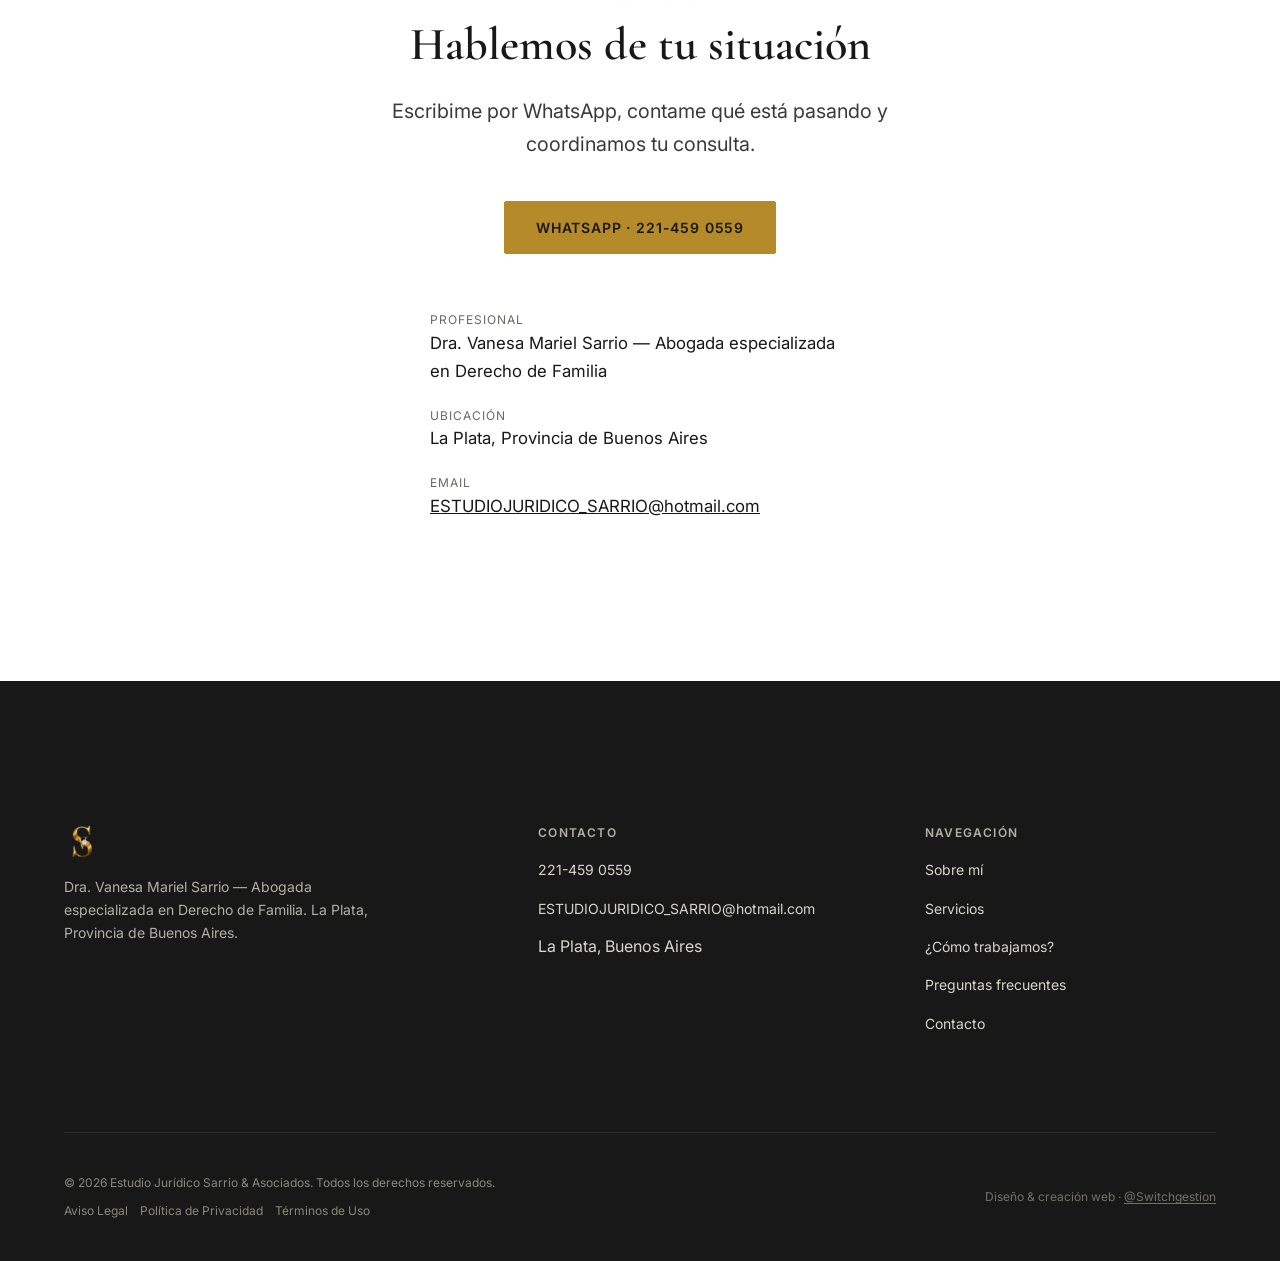
==== commit 88f56536: "Update text shadow styles in hero section Adjusted text shadow opacity for hero section elements." ====
--- a/index.html
+++ b/index.html
@@ -312,9 +312,9 @@
 .hero-bg .hero-copy{ max-width:52ch; }
 .hero-bg .eyebrow{ color: var(--gold-light); }
 .hero-bg .eyebrow::before{ background: var(--gold-light); }
-.hero-bg h1{ color:#fff; text-shadow: 0 2px 16px rgba(0,0,0,0.45); }
-.hero-bg .lead{ color:#f1efe8; text-shadow: 0 1px 10px rgba(0,0,0,0.4); }
-.hero-bg .hero-location{ color:#d8d5cc; text-shadow: 0 1px 8px rgba(0,0,0,0.35); }
+.hero-bg h1{ color:#fff; text-shadow: 0 2px 16px rgba(0,0,0,0.6); }
+.hero-bg .lead{ color:#f1efe8; text-shadow: 0 1px 10px rgba(0,0,0,0.5); }
+.hero-bg .hero-location{ color:#d8d5cc; text-shadow: 0 1px 8px rgba(0,0,0,0.5); }
 .hero-bg .eyebrow{ text-shadow: 0 1px 8px rgba(0,0,0,0.35); }
 .hero-bg .btn-outline{ color:#fff; border-color:#fff; }
 .hero-bg .btn-outline:hover{ background:#fff; color:var(--charcoal); }
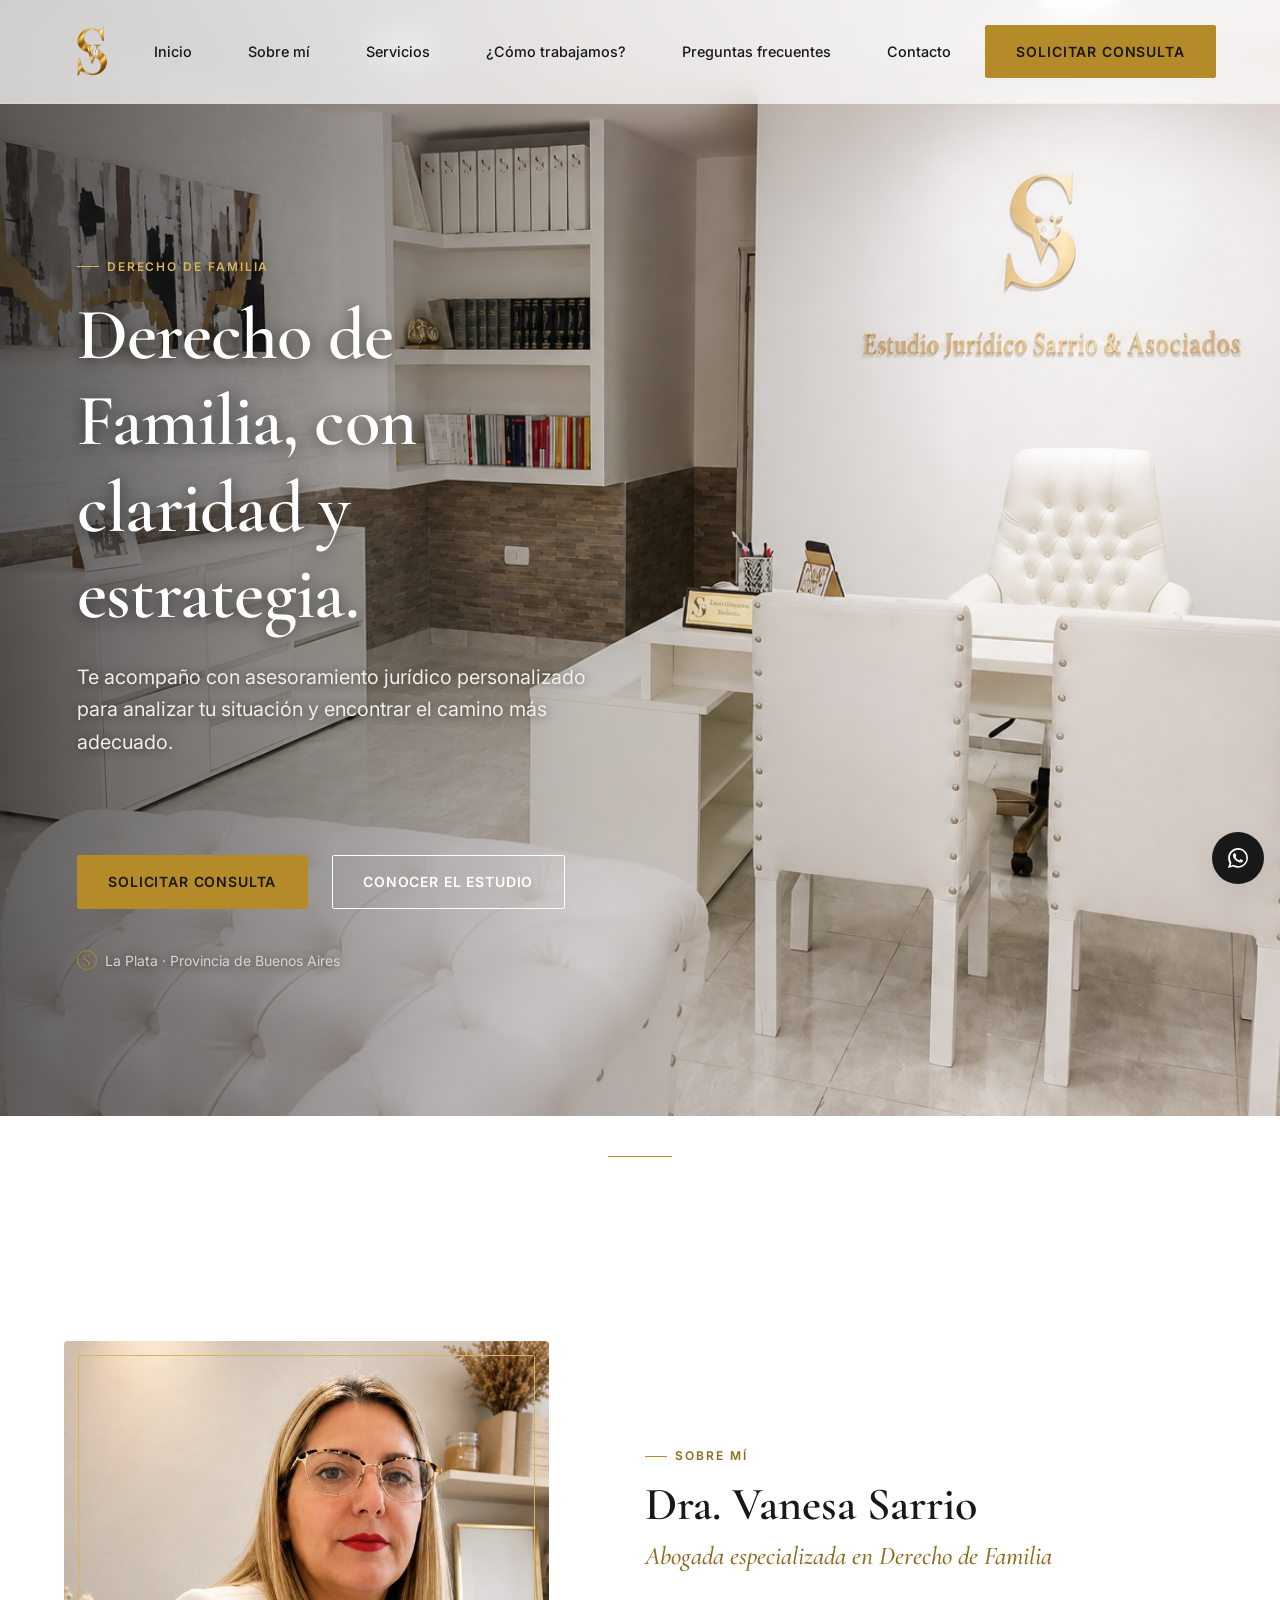
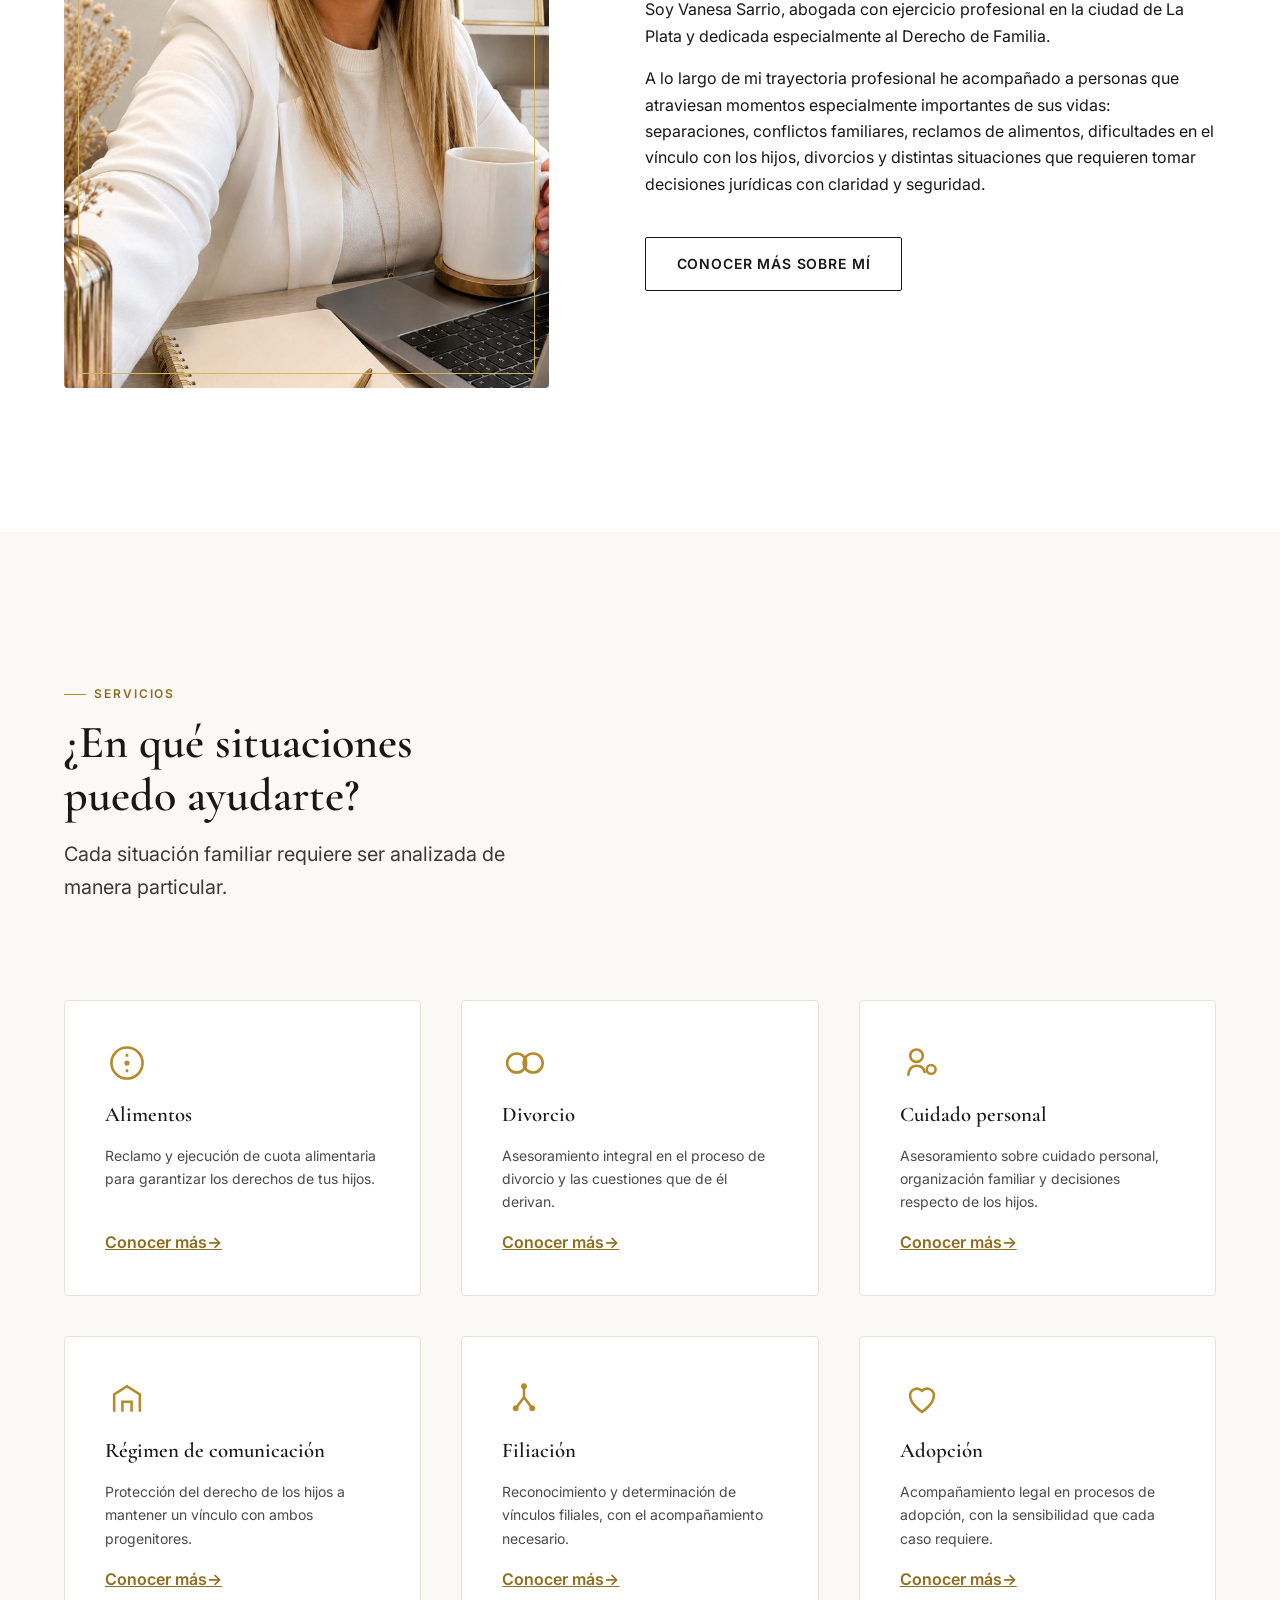
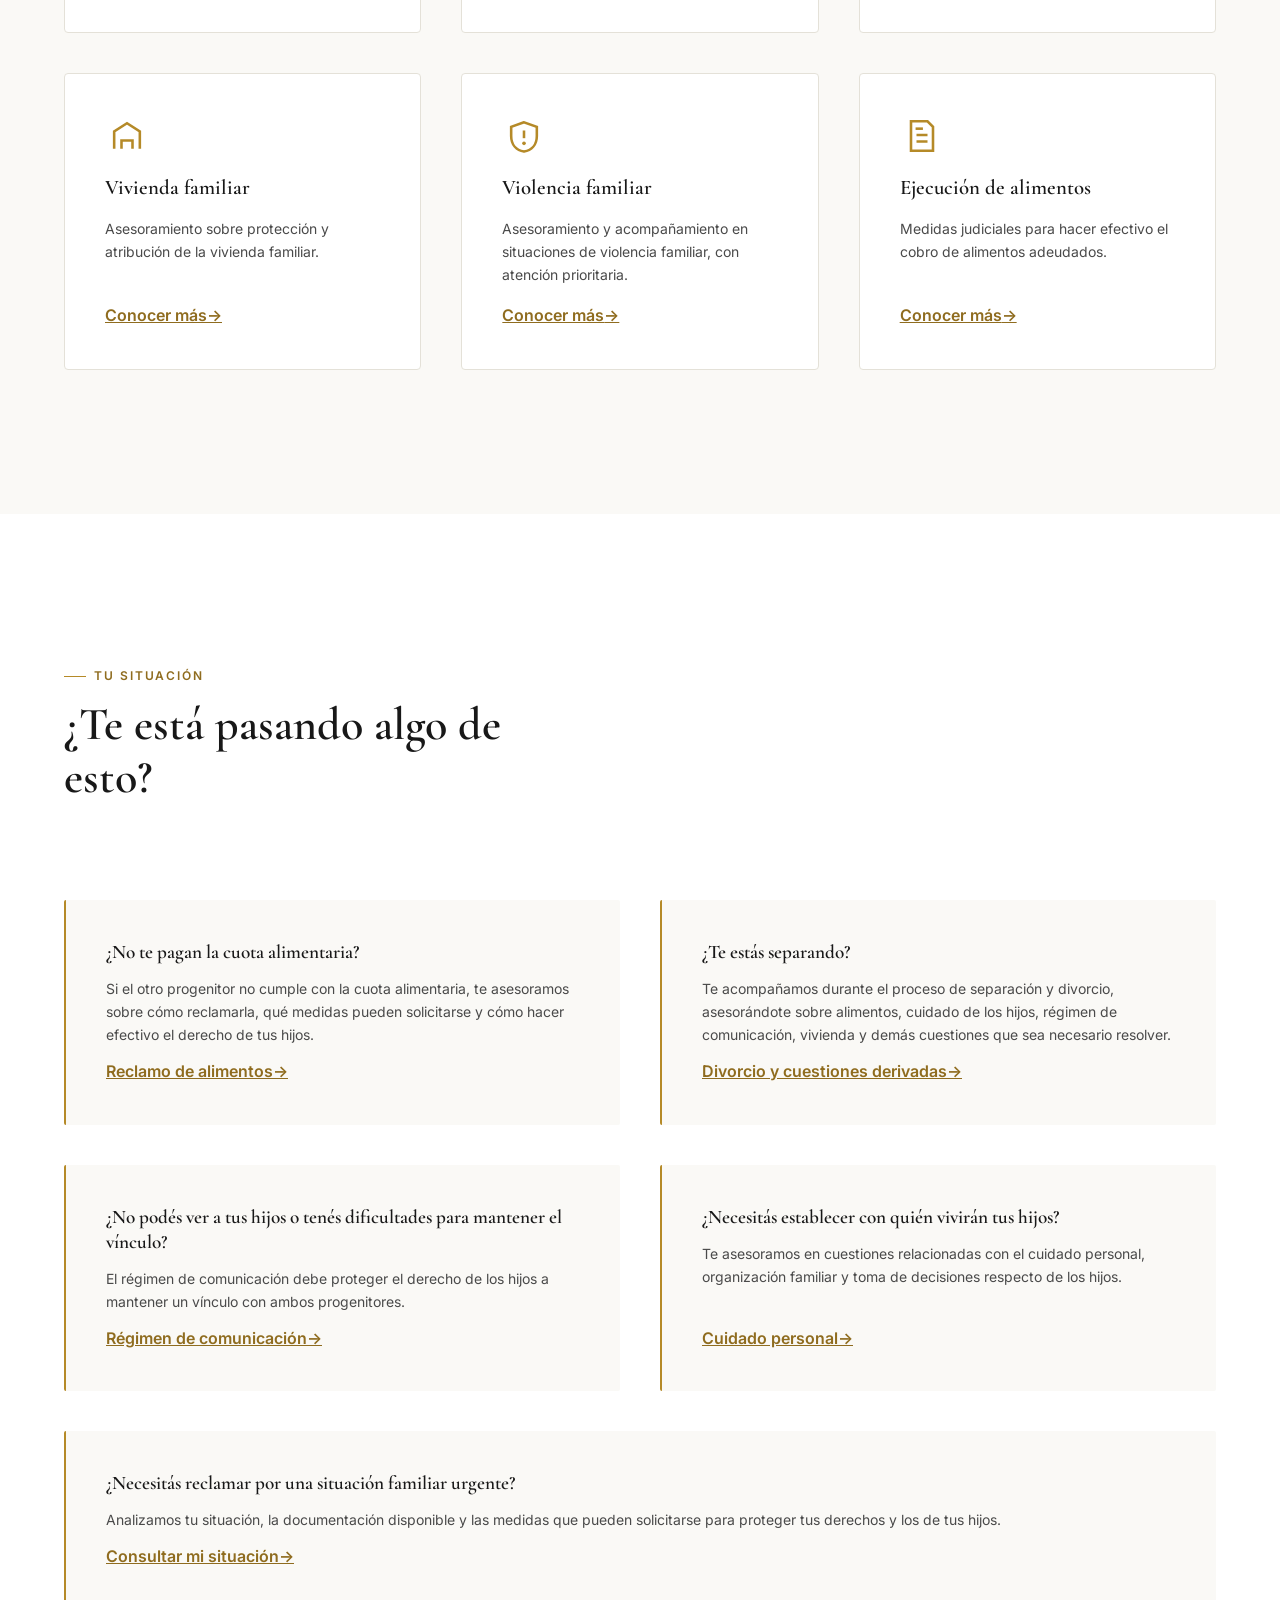
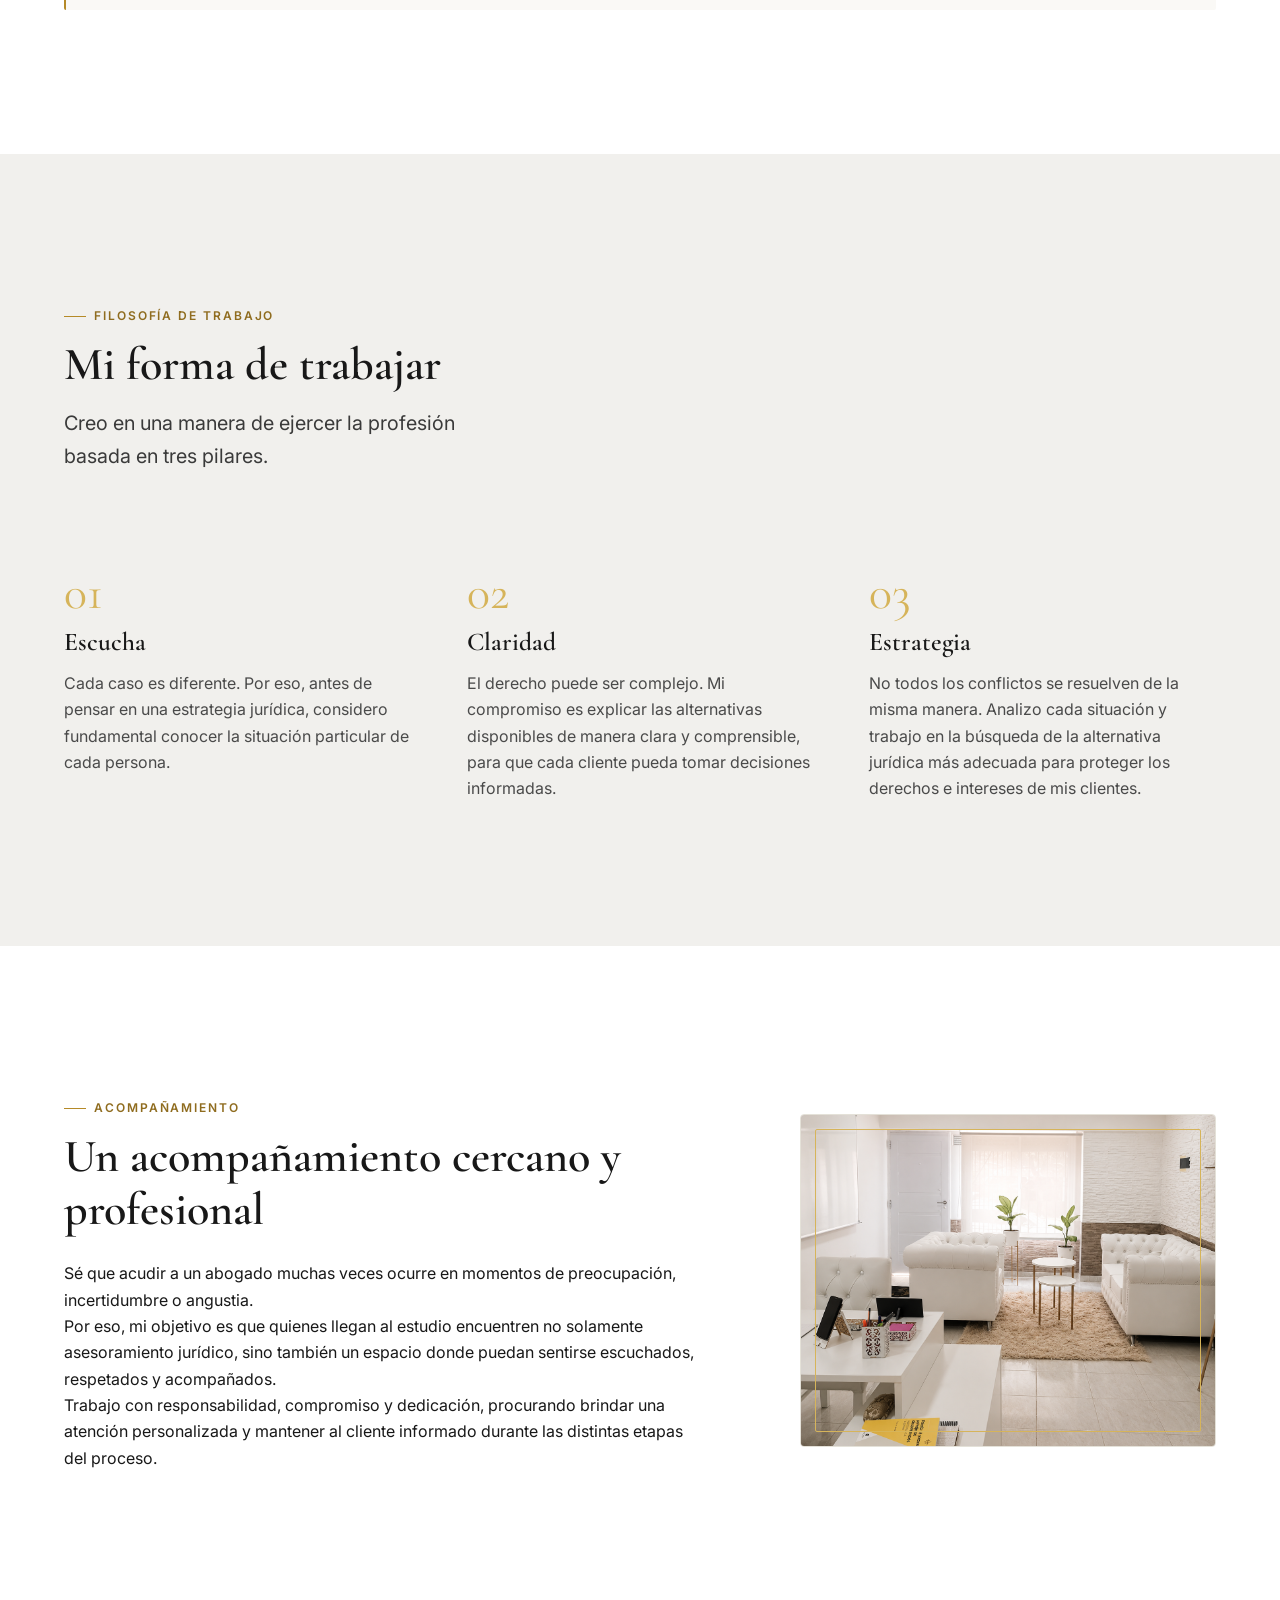
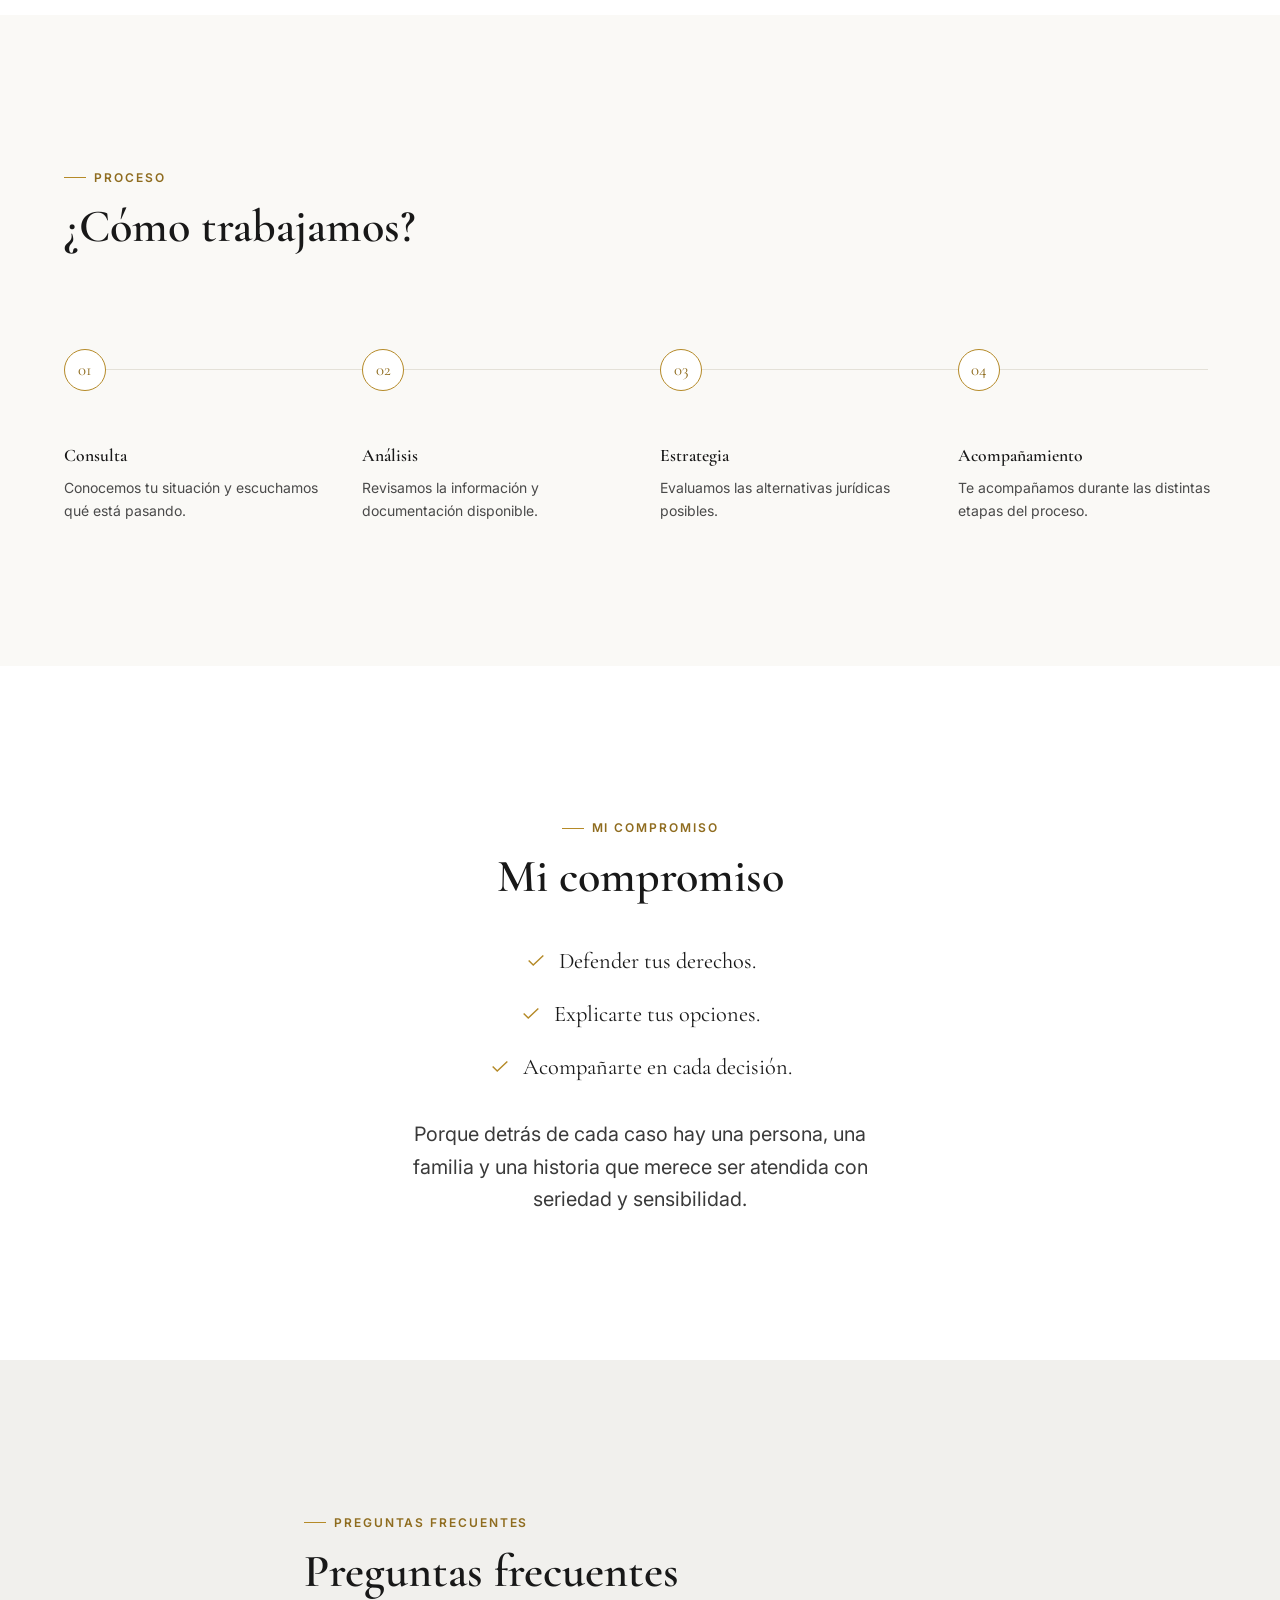
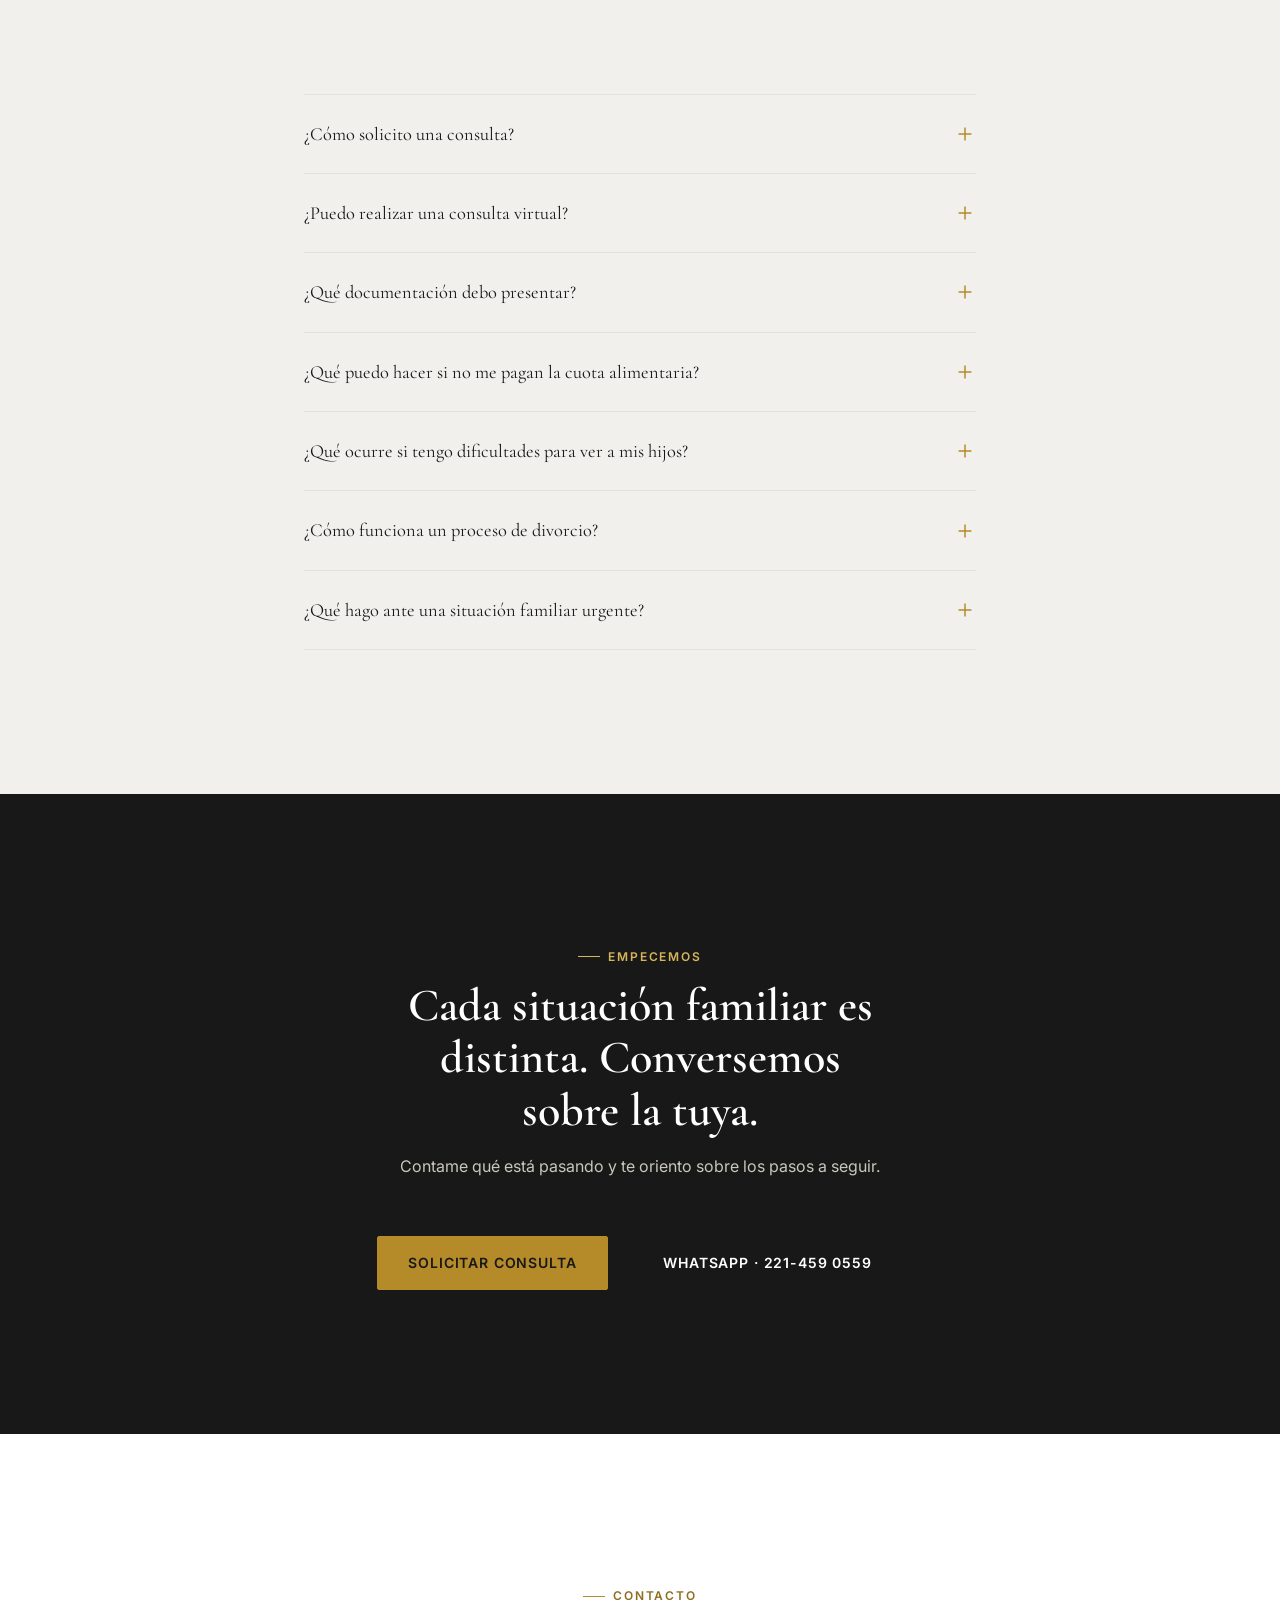
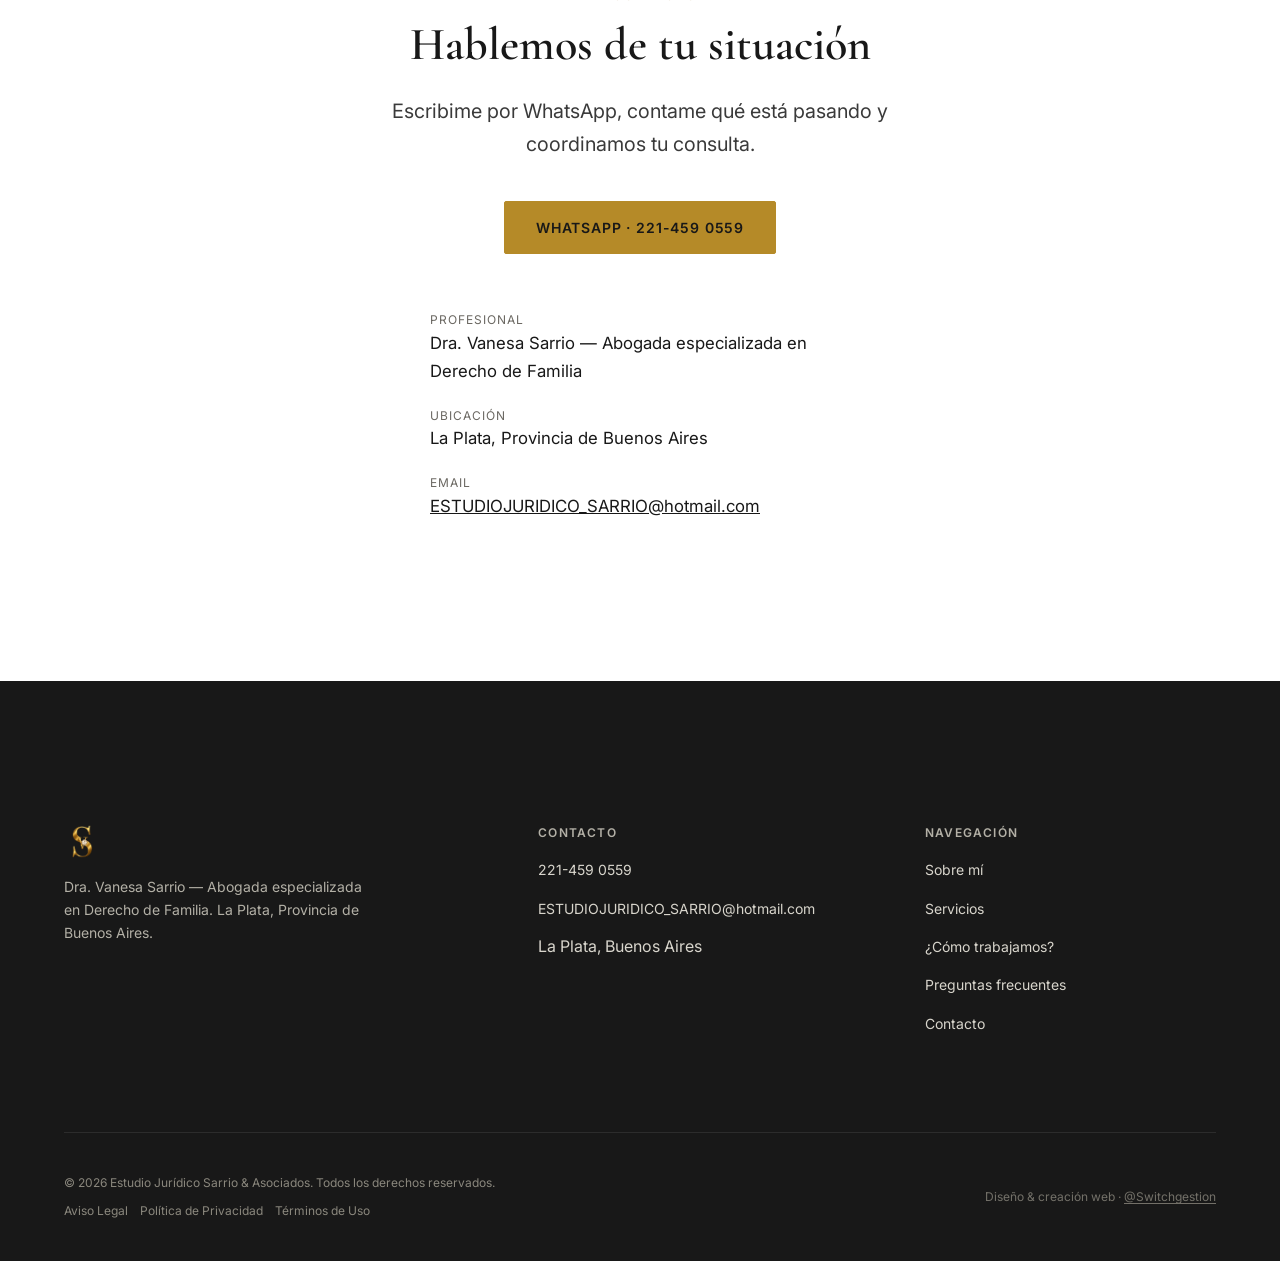
==== commit 2bf53d0a: "Update name references in index.html" ====
--- a/index.html
+++ b/index.html
@@ -4,7 +4,7 @@
 <meta charset="UTF-8">
 <meta name="viewport" content="width=device-width, initial-scale=1">
 <title>Estudio Jurídico Sarrio & Asociados | Abogada de Familia en La Plata</title>
-<meta name="description" content="Dra. Vanesa Mariel Sarrio, abogada especializada en Derecho de Familia en La Plata. Asesoramiento en alimentos, divorcio, cuidado personal, régimen de comunicación y más.">
+<meta name="description" content="Dra. Vanesa Sarrio, abogada especializada en Derecho de Familia en La Plata. Asesoramiento en alimentos, divorcio, cuidado personal, régimen de comunicación y más.">
 <link rel="canonical" href="index.html">
 
 <!-- Open Graph -->
@@ -650,7 +650,7 @@
   <!-- ================= HERO ================= -->
    
  <section class="hero hero-bg" id="inicio">
-    <img class="hero-bg-img" src="Hero.png" alt="Dra. Vanesa Mariel Sarrio, abogada especializada en Derecho de Familia">
+    <img class="hero-bg-img" src="Hero.png" alt="Dra. Vanesa Sarrio, abogada especializada en Derecho de Familia">
     <div class="hero-bg-overlay" aria-hidden="true"></div>
     <div class="container">
       <div class="hero-copy">
@@ -675,7 +675,7 @@
 
      <figure class="about-photo">
 
-        <img src="Vanesa.png" alt="Dra. Vanesa Mariel Sarrio" style="width:100%;height:100%;object-fit:cover;border-radius:var(--radius-md);">
+        <img src="Vanesa.png" alt="Dra. Vanesa Sarrio" style="width:100%;height:100%;object-fit:cover;border-radius:var(--radius-md);">
 
       </figure>
 
@@ -683,11 +683,11 @@
 
         <span class="eyebrow">Sobre mí</span>
 
-        <h2 class="h2" style="margin-top:0.75rem;">Dra. Vanesa Mariel Sarrio</h2>
+        <h2 class="h2" style="margin-top:0.75rem;">Dra. Vanesa Sarrio</h2>
 
         <p class="h3 about-role">Abogada especializada en Derecho de Familia</p>
 
-        <p style="margin-top:1.5rem;">Soy Vanesa Mariel Sarrio, abogada con ejercicio profesional en la ciudad de La Plata y dedicada especialmente al Derecho de Familia.</p>
+        <p style="margin-top:1.5rem;">Soy Vanesa Sarrio, abogada con ejercicio profesional en la ciudad de La Plata y dedicada especialmente al Derecho de Familia.</p>
 
         <p>A lo largo de mi trayectoria profesional he acompañado a personas que atraviesan momentos especialmente importantes de sus vidas: separaciones, conflictos familiares, reclamos de alimentos, dificultades en el vínculo con los hijos, divorcios y distintas situaciones que requieren tomar decisiones jurídicas con claridad y seguridad.</p>
 
@@ -1017,7 +1017,7 @@
       <dl style="margin-top:3.5rem; display:grid; gap:1.25rem; text-align:left; max-width:420px; margin-inline:auto;">
         <div>
           <dt style="font-size:var(--fs-xs); text-transform:uppercase; letter-spacing:0.08em; color:var(--gray-mid);">Profesional</dt>
-          <dd style="margin:0; font-size:1.05rem;">Dra. Vanesa Mariel Sarrio — Abogada especializada en Derecho de Familia</dd>
+          <dd style="margin:0; font-size:1.05rem;">Dra. Vanesa Sarrio — Abogada especializada en Derecho de Familia</dd>
         </div>
         <div>
           <dt style="font-size:var(--fs-xs); text-transform:uppercase; letter-spacing:0.08em; color:var(--gray-mid);">Ubicación</dt>
@@ -1043,7 +1043,7 @@
         <div class="footer-brand">
           <img class="brand-logo" src="logo.png" alt="Estudio Jurídico Sarrio & Asociados" style="height:34px;width:auto;">
         </div>
-        <p class="footer-desc">Dra. Vanesa Mariel Sarrio — Abogada especializada en Derecho de Familia. La Plata, Provincia de Buenos Aires.</p>
+        <p class="footer-desc">Dra. Vanesa Sarrio — Abogada especializada en Derecho de Familia. La Plata, Provincia de Buenos Aires.</p>
         <!-- Redes sociales: agregar cuando el cliente las provea -->
       </div>
 
